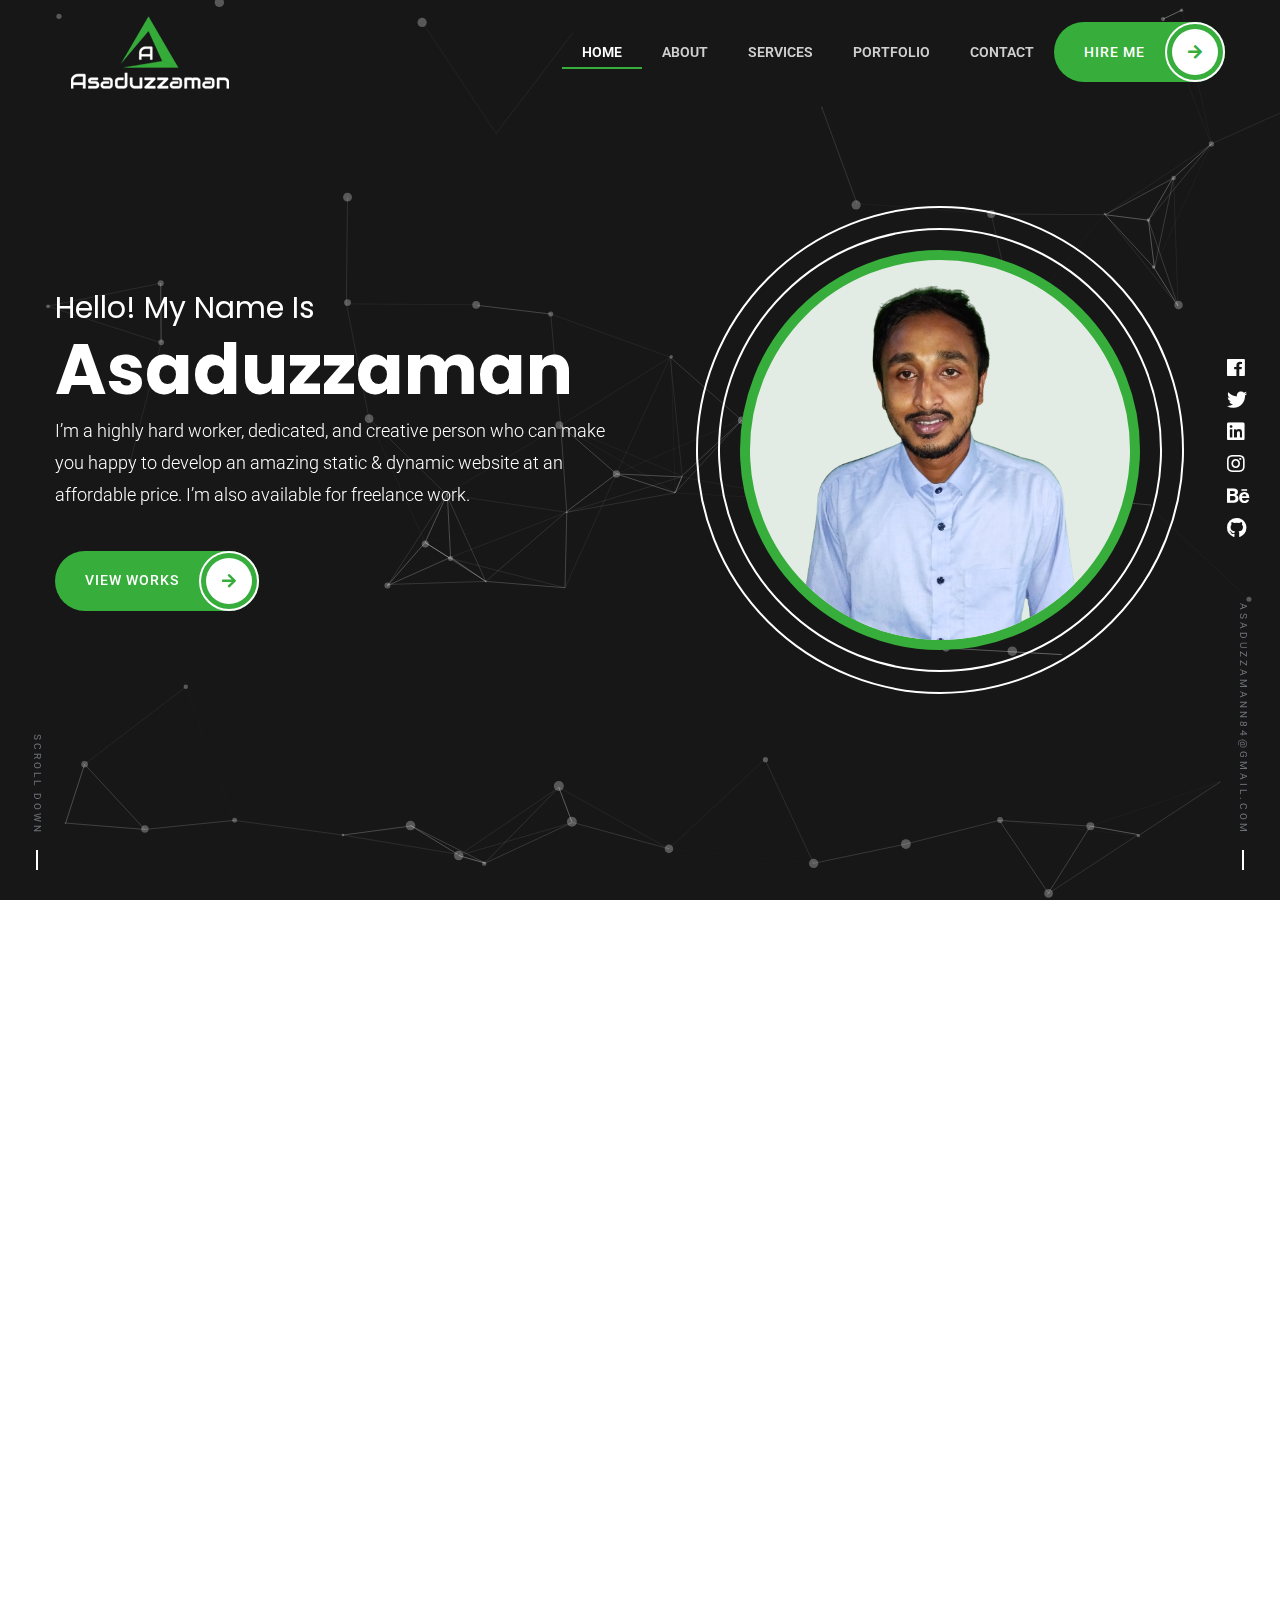
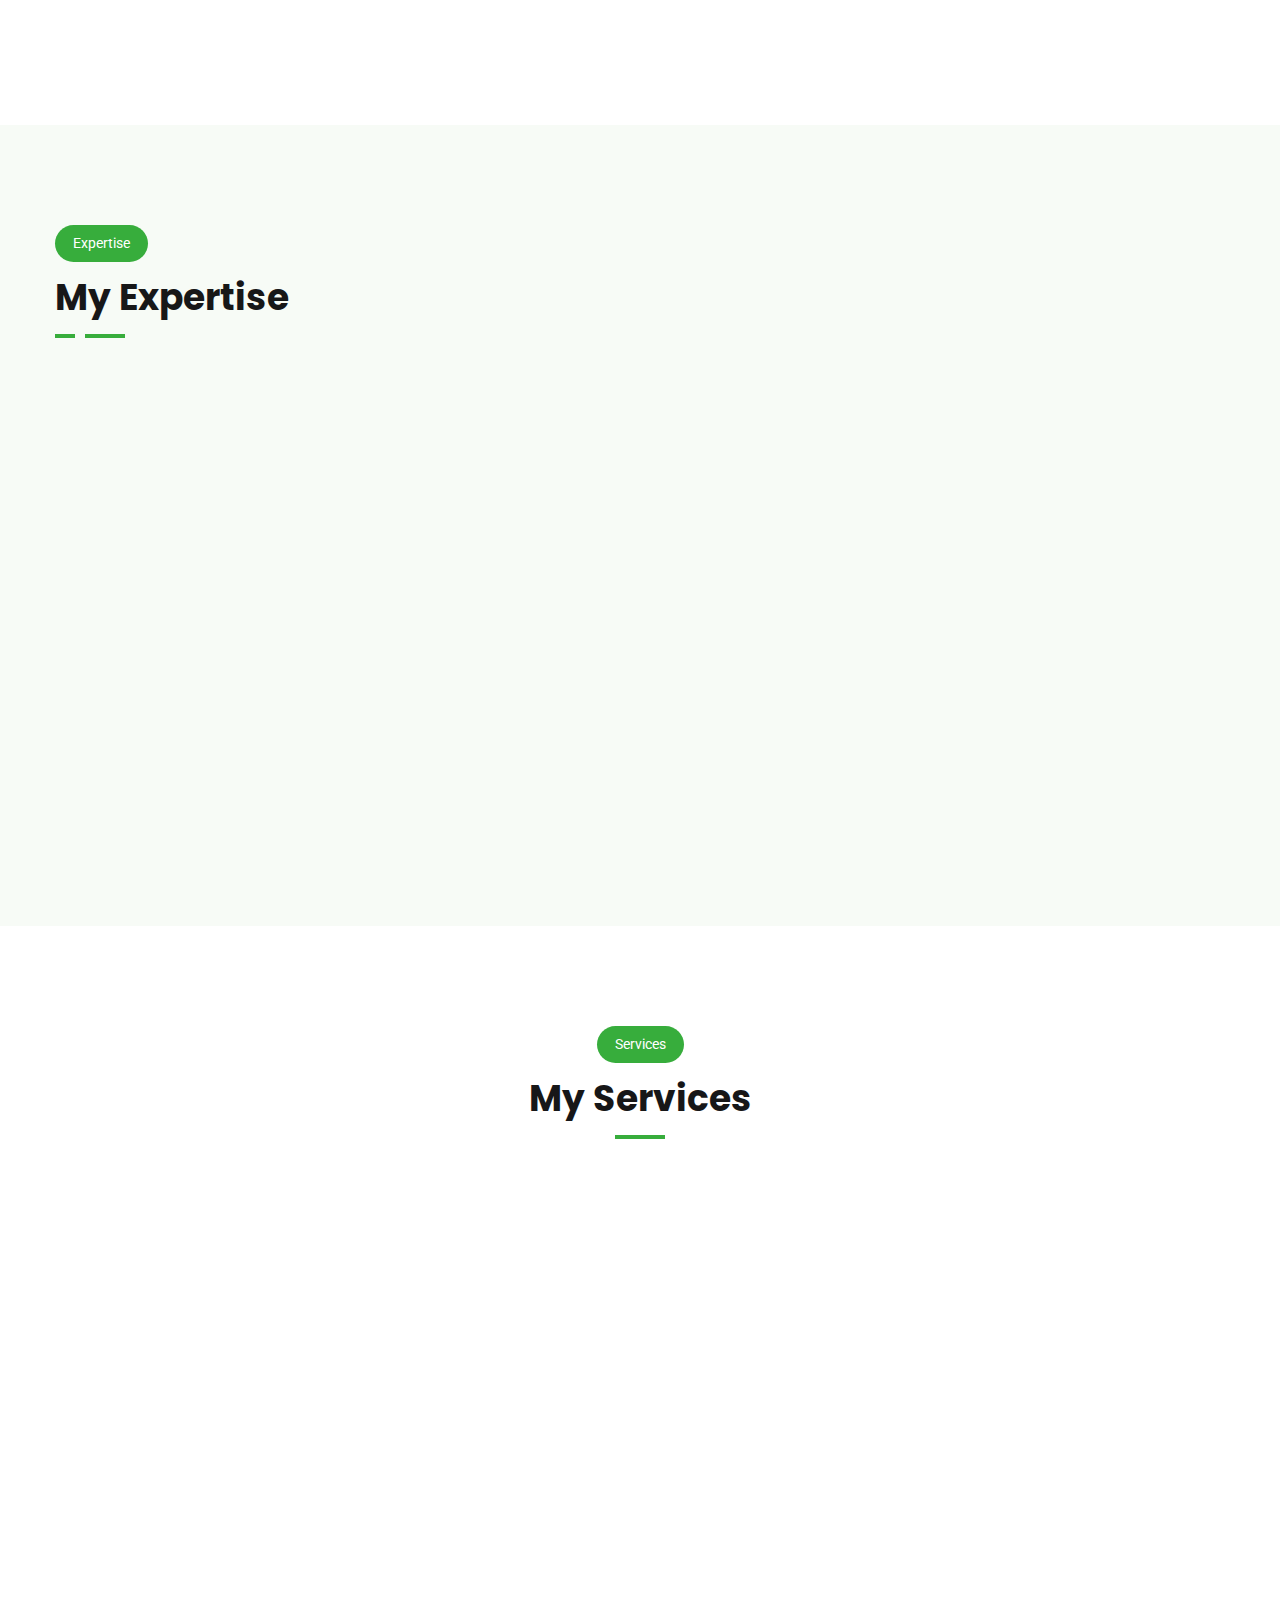
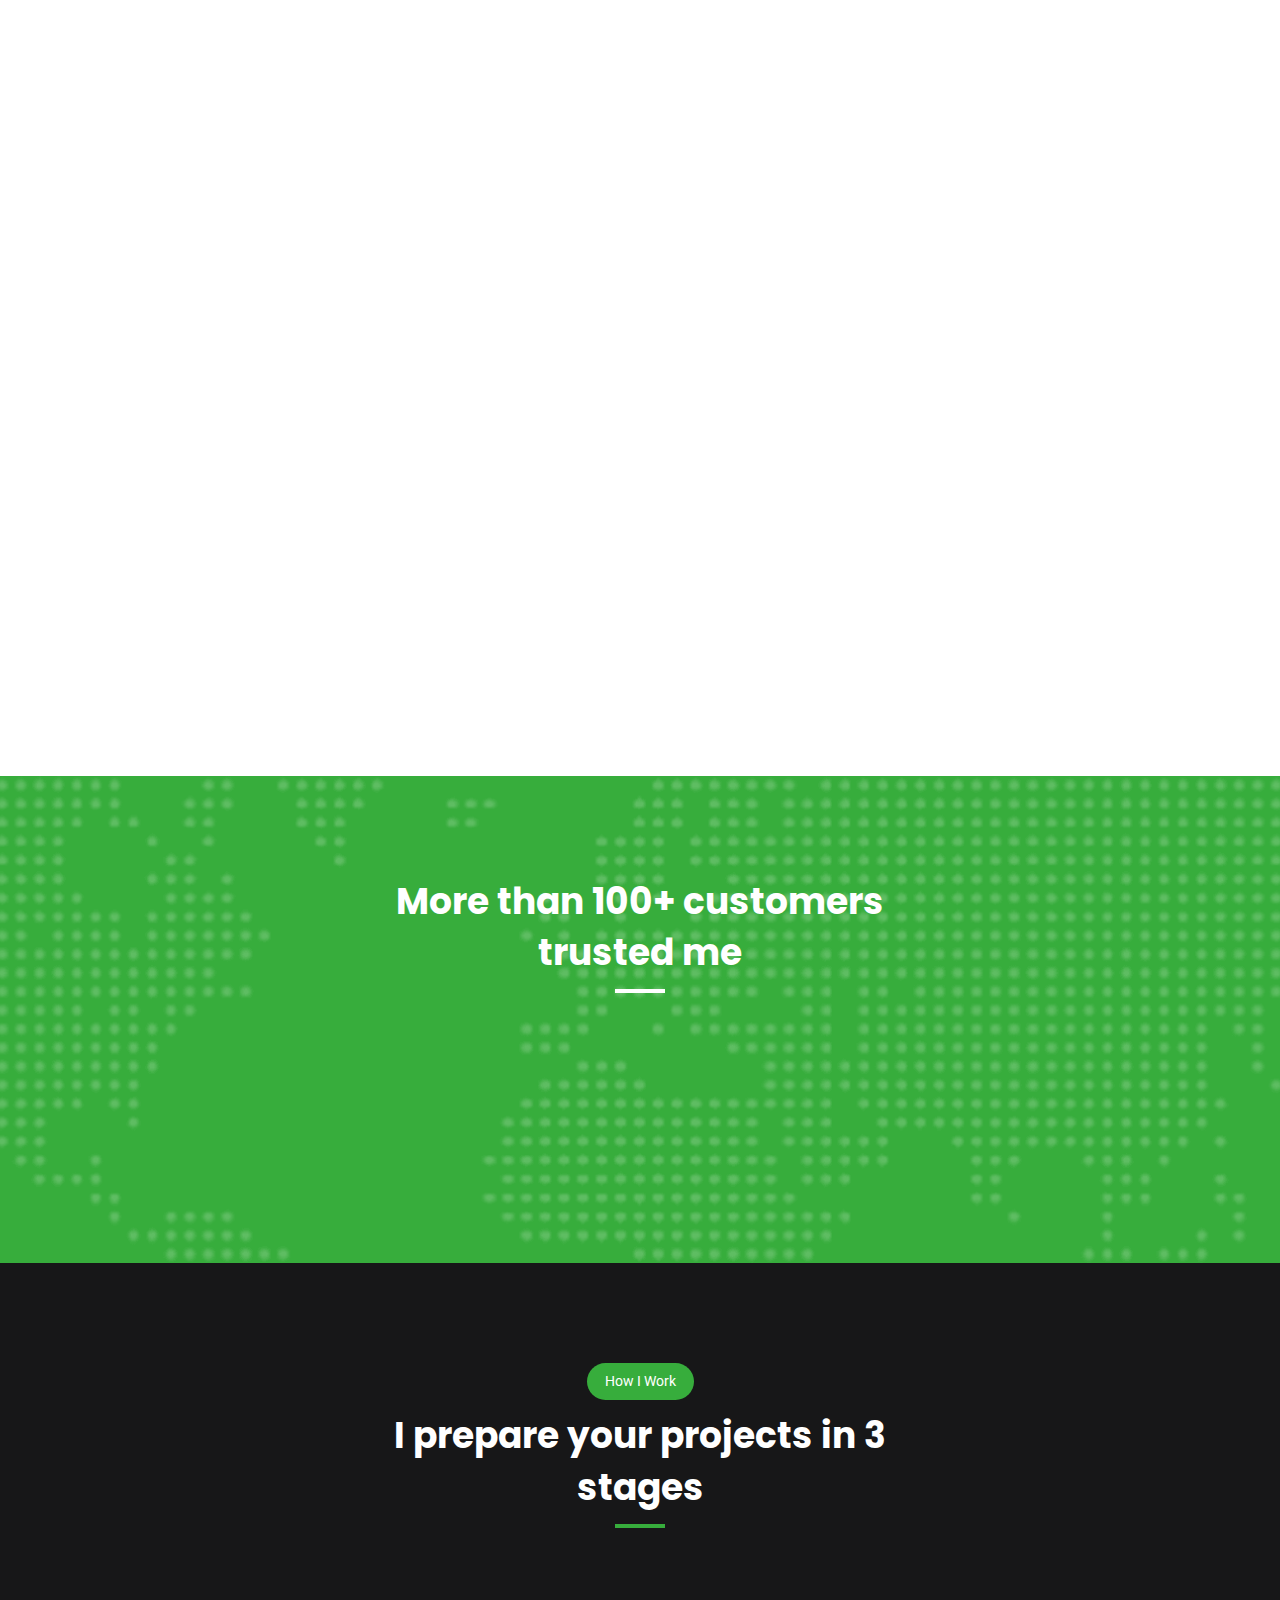
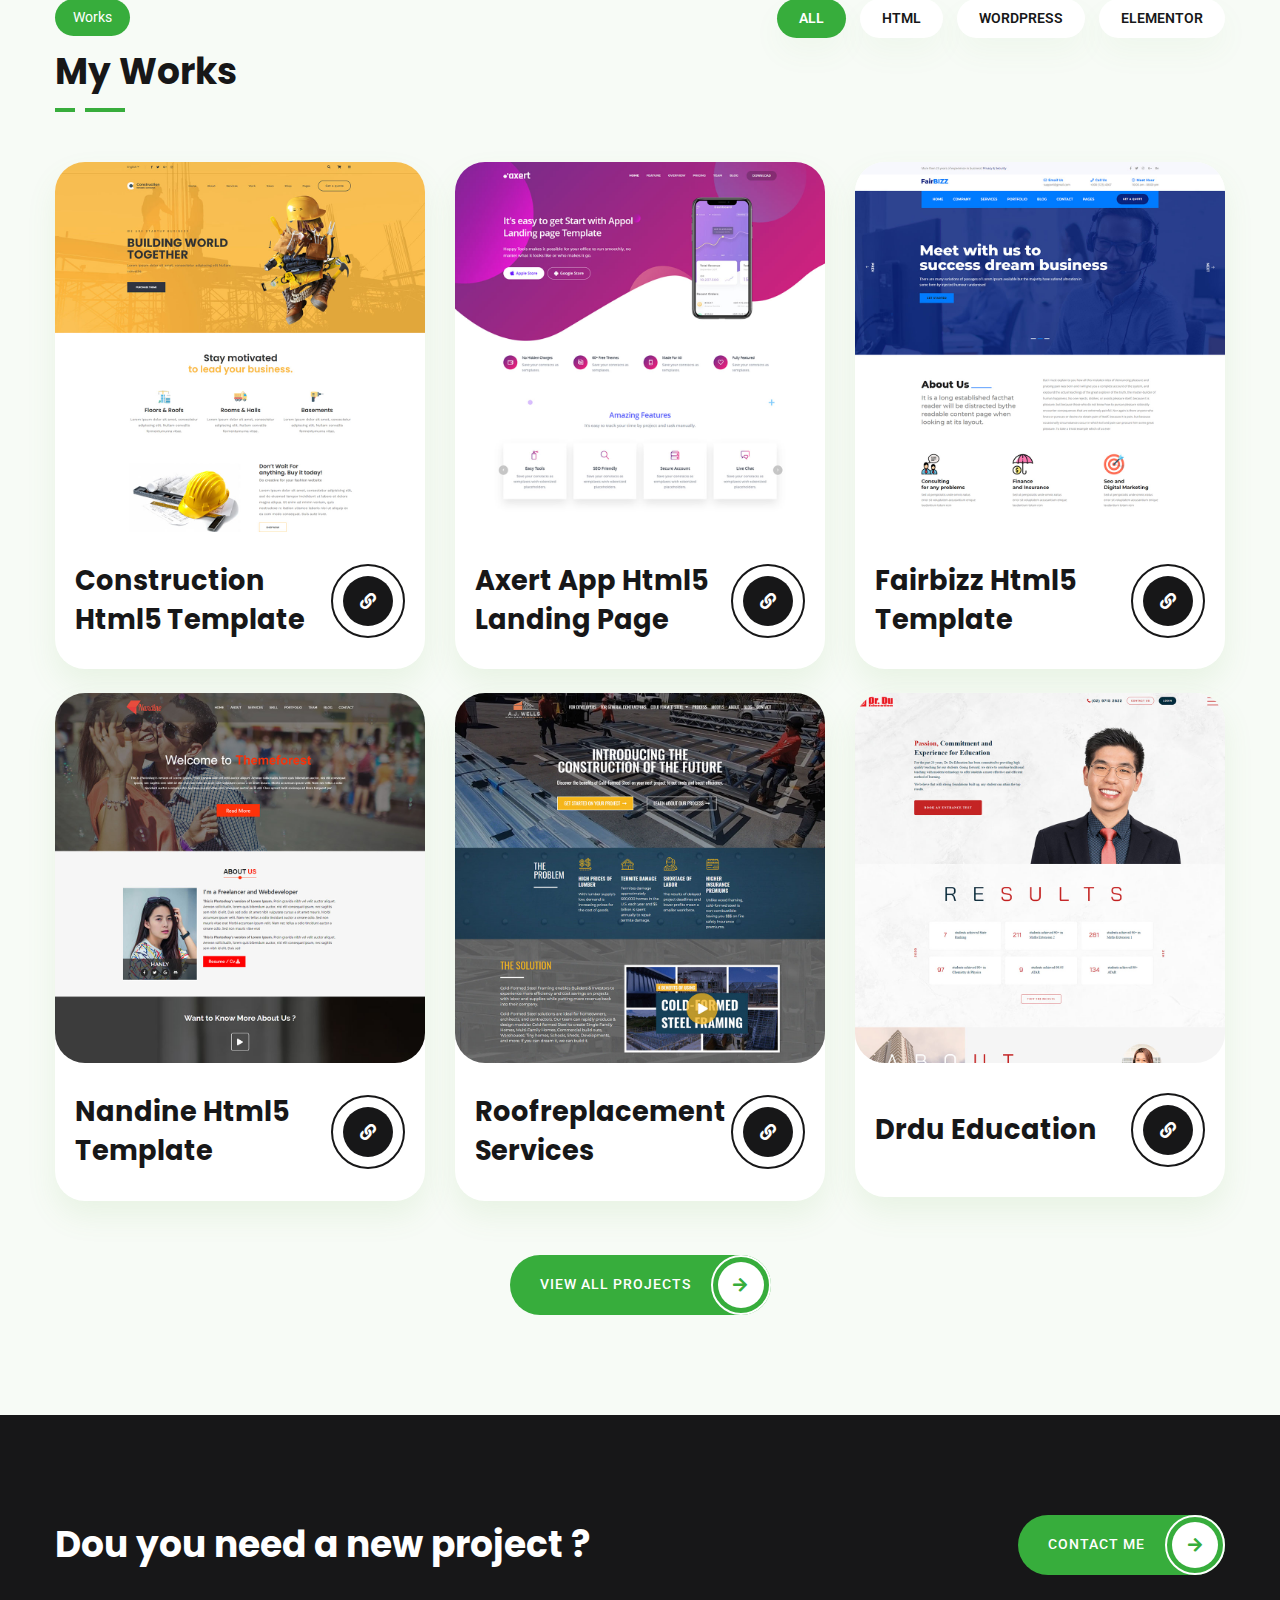
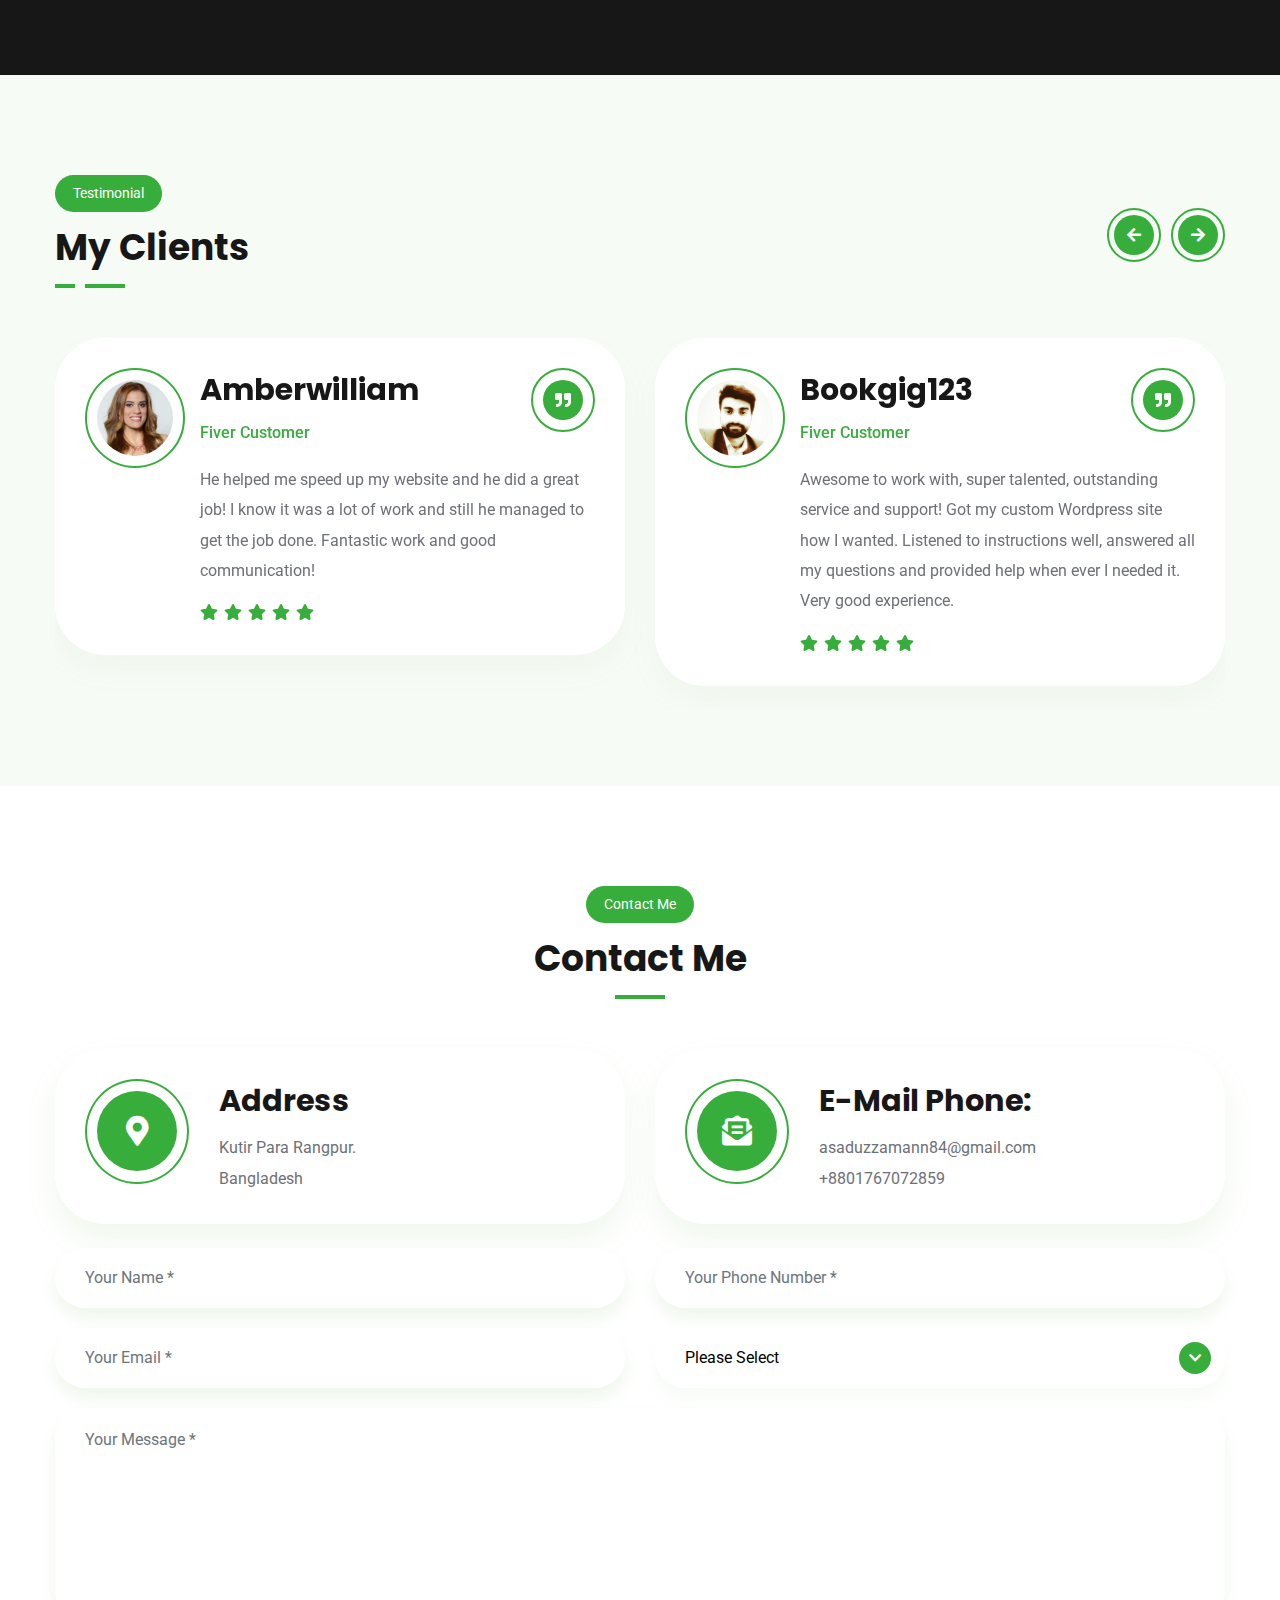
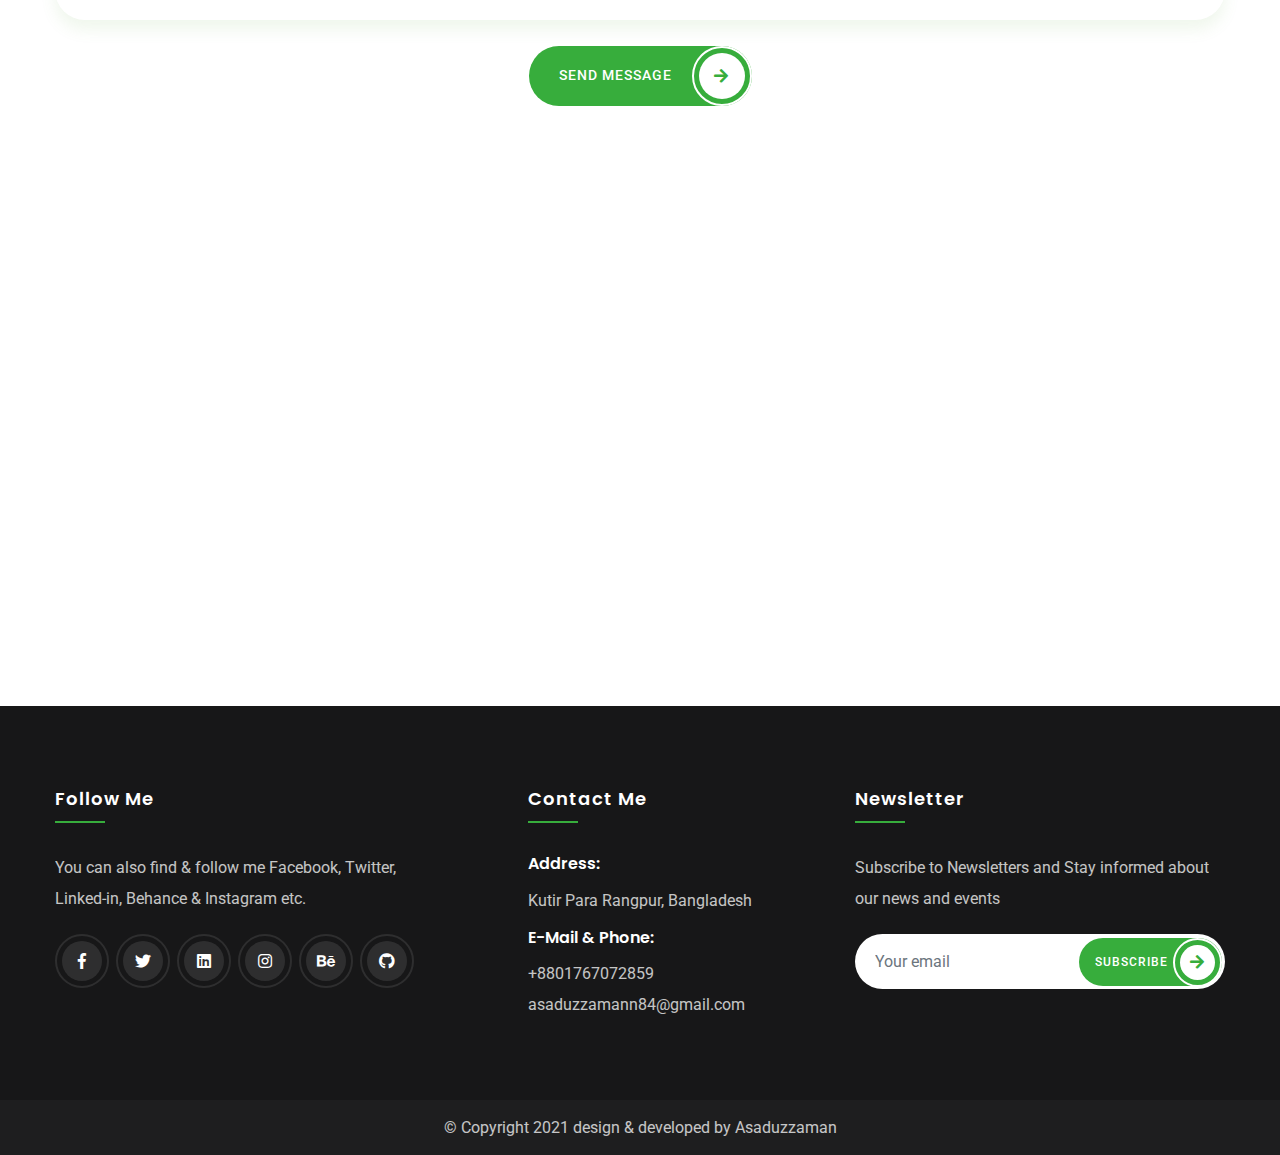
==== index.html @ e1c9b5a7 "Added my portfolio site all source code" ====
<!DOCTYPE html>
<html lang="en">
<head>
    <!-- Global site tag (gtag.js) - Google Analytics -->
    <script async src="https://www.googletagmanager.com/gtag/js?id=G-S9MMDNXZZ6"></script>
    <script>
    window.dataLayer = window.dataLayer || [];
    function gtag(){dataLayer.push(arguments);}
    gtag('js', new Date());

    gtag('config', 'G-S9MMDNXZZ6');
    </script>
    <meta charset="UTF-8">
    <meta name="author" content="Asaduzzaman">
    <meta name="robots" content="index,follow">
    <meta name="publisher" content="Asaduzzaman">
    <meta http-equiv="X-UA-Compatible" content="IE=edge">
    <meta name="description" content="Asaduzzaman - Portfolio Template">
    <meta name="viewport" content="width=device-width, initial-scale=1.0">
    <title>Asaduzzaman</title>
    <!--// Boostrap v5 //-->
    <link rel="stylesheet" href="vendor/css/bootstrap.min.css">
    <!--// Magnific Popup //-->
    <link rel="stylesheet" href="vendor/css/magnific.popup.min.css">
    <!--// Animate Css //-->
    <link rel="stylesheet" href="vendor/css/animate.min.css">
    <!--// Owl Carousel //-->
    <link rel="stylesheet" href="vendor/css/owl.carousel.min.css">
    <!--// Owl Carousel Default //-->
    <link rel="stylesheet" href="vendor/css/owl.carousel.default.min.css">
    <!--// Font Awesome //-->
    <link rel="stylesheet" href="fonts/font_awesome/css/all.css">
    <!--// Flat Icons //-->
    <link rel="stylesheet" href="fonts/flat_icons/flaticon.css">
    <!--// Fav Icon //-->
    <link rel="shortcut icon" type="image/jpg" href="img/bg/asaduzzaman_logo.png"/>
    <!--// Theme Main Css //-->
    <link rel="stylesheet" href="css/style.css">
    <!--// Theme Color Css //-->
    <link rel="stylesheet" href="css/skins/default-color.css" id="theme-color-toggle" />
</head>
<body data-spy="scroll" data-target="#fixedNavbar">

    <!--// Page Wrapper Start //-->
    <div class="page-wrapper" id="wrapper">

        <!--// Header Start //-->
        <header class="header fixed-top" id="header">
            <div id="nav-menu-wrap">
                <div class="container">
                    <nav class="navbar navbar-expand-lg p-0">
                        <a class="navbar-brand" title="Home" href="index-2.html">
                            <img src="img/bg/asaduzzaman-white-logo.png" alt="Asaduzzaman Logo White" class="img-fluid logo-transparent">
                            <img src="img/bg/asaduzzaman_logo.png" alt="Logo Black" class="img-fluid logo-normal">
                        </a>
                        <button class="navbar-toggler" type="button" data-toggle="collapse" data-target="#fixedNavbar" 
                            aria-controls="fixedNavbar" aria-expanded="false" aria-label="Toggle navigation">
                            <span class="togler-icon-inner">
                                <span class="line-1"></span>
                                <span class="line-2"></span>
                                <span class="line-3"></span>
                            </span>
                        </button>
                        <div class="collapse navbar-collapse main-menu justify-content-end" id="fixedNavbar">
                            <ul class="navbar-nav">
                                <li class="nav-item">
                                    <a class="nav-link menu-link" href="#" data-scroll-nav="1">Home</a>
                                </li>
                                <li class="nav-item">
                                    <a class="nav-link menu-link" href="#" data-scroll-nav="2">About</a>
                                </li>
                                <li class="nav-item">
                                    <a class="nav-link menu-link" href="#" data-scroll-nav="3">Services</a>
                                </li>
                                <li class="nav-item">
                                    <a class="nav-link menu-link" href="#" data-scroll-nav="4">Portfolio</a>
                                </li>
                                <!--
                                <li class="nav-item dropdown">
                                    <a class="nav-link dropdown-toggle" href="#" id="blogDropdownMenu" role="button" data-toggle="dropdown" aria-haspopup="true" aria-expanded="false">
                                    Blog
                                    </a>
                                    <div class="dropdown-menu" aria-labelledby="blogDropdownMenu">
                                        <a class="dropdown-item" href="blog-grid.html">Blog Grid</a>
                                        <a class="dropdown-item" href="blog-sidebar.html">Blog Sidebar</a>
                                        <a class="dropdown-item" href="blog-single.html">Blog Single</a>
                                    </div>
                                </li>
                                -->
                                <li class="nav-item">
                                    <a class="nav-link menu-link" href="#" data-scroll-nav="7">Contact</a>
                                </li>
                                <li class="nav-item navbar-btn-resp d-flex align-items-center">
                                    <a href="#" data-scroll-nav="7"  class="primary-btn">
                                        <span class="text">Hire Me</span>
                                        <span class="icon"><i class="fa fa-arrow-right"></i></span>
                                    </a>
                                </li>
                            </ul>
                        </div>
                    </nav>
                </div>
            </div>
        </header>
        <!--// Header End  //-->

        <!--// Main Area Start //-->
        <main class="main-area">

            <!--// Hero Section Start //-->
            <section class="hero-banner" id="hero-particles-effect" data-scroll-index="1">
                <div id="heroparticles"></div>
                <div class="container">
                    <div class="row align-items-center">
                        <div class="col-lg-7 col-xl-6 col-md-6 wow fadeInUp">
                            <div class="hero-inner">
                                <h4>Hello! My Name Is</h4>
                                <h1>
                                 Asaduzzaman
                                </h1>
                                <h2>
                                    I’m a highly hard worker, dedicated, and creative person who can make you happy to develop an amazing static & dynamic website at an affordable price. I’m also available for freelance work.
                                </h2>
                                <a href="#" data-scroll-nav="4"  class="white-btn">
                                    <span class="text">View Works</span>
                                    <span class="icon"><i class="fa fa-arrow-right"></i></span>
                                </a>
                            </div>
                        </div>
                        <div class="col-lg-5 col-xl-6 col-md-6 hero-img-resp wow fadeInUp" data-wow-duration="0.7s" data-wow-delay="0.5s">
                            <div class="hero-img">
                                <div class="border-line-outer">
                                    <div class="border-line-inner">
                                        <img src="img/bg/asaduzzaman.png" title="Asaduzzaman" alt="Asaduzzaman Image" class="img-fluid">
                                    </div>
                                </div>
                            </div>
                        </div>
                    </div>
                </div>
                <ul class="hero-social-list">
                    <li><a href="https://www.facebook.com/devasad10" target="_blank"><i class="fab fa-facebook"></i></a></li>
                    <li><a href="https://twitter.com/devasad01" target="_blank"><i class="fab fa-twitter"></i></a></li>
                    <li><a href="https://www.linkedin.com/in/devasad/" target="_blank"><i class="fab fa-linkedin"></i></a></li>
                    <li><a href="https://www.instagram.com/devasad01" target="_blank"><i class="fab fa-instagram"></i></a></li>
                    <li><a href="https://www.behance.net/devasad" target="_blank"><i class="fab fa-behance"></i></a></li>
                    <li><a href="https://github.com/devasad01" target="_blank"><i class="fab fa-github"></i></a></li>
                </ul>
                <a href="mailto:asaduzzamann84@gmail.com" mailto="asaduzzamann84@gmail.com" class="hero-email-link"><span class="__cf_email__" >asaduzzamann84@gmail.com</span></a>
                <a href="#" data-scroll-nav="2" class="scroll-down-btn">Scroll Down</a>
            </section>
            <!--// Hero Section End //-->
            
            <!--// About Section Start //-->
            <section class="section" id="about" data-scroll-index="2">
                <div class="container">
                    <div class="row">
                        <div class="col-lg-6">
                            <div class="about-img wow fadeInUp" data-wow-duration="0.5s" data-wow-delay="0.2s"> 
                                <img src="img/bg/asaduzzaman.png" alt="About image" title="About image" class="img-fluid">
                                <a class="about-video-btn" href="https://www.youtube.com/watch?v=YqQx75OPRa0"><i class="fa fa-play"></i></a>
                                <div class="video-border-line"></div>
                            </div>
                        </div>
                        <div class="col-lg-6">
                            <div class="about-inner wow fadeInUp" data-wow-duration="0.5s" data-wow-delay="0.1s">
                                <h6>About Me</h6>
                                <h2>Hi there, I’m Asaduzzaman</h2>
                                <p>
                                    I am a Full-stack Front-end developer, WordPress developer, Elementor expert, WooCommerce developer with four years of working experience. I always love working on new challenging projects and my main goal is to satisfy my clients.Quality works are my first priority, not quantity. I always deliver work on time. I assure you that I will definitely satisfy your needs.
                                </p>
                                <div class="row">
                                    <div class="col-md-6 col-sm-6">
                                        <ul class="mb-resp-15">
                                            <li>
                                                <div class="text">
                                                    <h5>Name :</h5>
                                                    <p>Asaduzzaman</p>
                                                </div>
                                            </li>
                                            <li>
                                                <div class="text">
                                                    <h5>Country :</h5>
                                                    <p>Bangladesh</p>
                                                </div>
                                            </li>
                                            <li>
                                                <div class="text">
                                                    <h5>Freelance :</h5>
                                                    <p>Available</p>
                                                </div>
                                            </li>
                                        </ul>
                                    </div>
                                    <div class="col-md-6 col-sm-6">
                                        <ul>
                                            <li>
                                                <div class="text">
                                                    <h5>Univercity :</h5>
                                                    <p>Carmichael College Rangpur</p>
                                                </div>
                                            </li>
                                            <li>
                                                <div class="text">
                                                    <h5>Languages :</h5>
                                                    <p>English</p>
                                                </div>
                                            </li>
                                            <li>
                                                <div class="text">
                                                    <h5>Address :</h5>
                                                    <p>Kutir Para Rangpur, Bangladesh</p>
                                                </div>
                                            </li>
                                        </ul>
                                    </div>
                                </div>
                                <a href="javascript:void(0)" class="primary-btn">
                                    <span class="text">Download Cv</span>
                                    <span class="icon"><i class="fa fa-download"></i></span>
                                </a>
                            </div>
                        </div>
                    </div>
                </div>
            </section>
            <!--// About Section End //-->

            <!--// Resume Section Start //-->
            <section class="section pb-minus-76 bg-primary-light" id="myresume">
                <div class="container">
                    <div class="row">
                        <div class="col-lg-6">
                            <div class="section-heading-left resume-section-title">
                                <span>Expertise</span>
                                <h2>My Expertise</h2>
                            </div>
                        </div>
                    </div>
                    <div class="row">
                        <div class="col-lg-4 col-md-6 col-sm-6 wow fadeInDown" data-wow-duration="0.5s" data-wow-delay="0.1s">
                            <div class="resume-item">
                                <div class="body">
                                    <div class="icon-outer-line">
                                        <div class="icon-inner-line">
                                            <span class="fab fa-html5"></span>
                                        </div>
                                    </div>
                                    <div class="text">
                                        <h5>Html5</h5>
                                    </div>
                                </div>
                            </div>
                        </div>
                        <div class="col-lg-4 col-md-6 col-sm-6 wow fadeInDown" data-wow-duration="0.5s" data-wow-delay="0.3s">
                            <div class="resume-item">
                                <div class="body">
                                    <div class="icon-outer-line">
                                        <div class="icon-inner-line">
                                            <span class="fab fa-css3"></span>
                                        </div>
                                    </div>
                                    <div class="text">
                                        <h5>Css3</h5>
                                    </div>
                                </div>
                            </div>
                        </div>
                        <div class="col-lg-4 col-md-6 col-sm-6 wow fadeInDown" data-wow-duration="0.5s" data-wow-delay="0.3s">
                            <div class="resume-item">
                                <div class="body">
                                    <div class="icon-outer-line">
                                        <div class="icon-inner-line">
                                            <span class="fab fa-bootstrap"></span>
                                        </div>
                                    </div>
                                    <div class="text">
                                        <h5>Bootstrap</h5>
                                    </div>
                                </div>
                            </div>
                        </div>
                        <div class="col-lg-4 col-md-6 col-sm-6 wow fadeInDown" data-wow-duration="0.5s" data-wow-delay="0.3s">
                            <div class="resume-item">
                                <div class="body">
                                    <div class="icon-outer-line">
                                        <div class="icon-inner-line">
                                            <span class="fab fa-js-square"></span>
                                        </div>
                                    </div>
                                    <div class="text">
                                        <h5>JavaScript</h5>
                                    </div>
                                </div>
                            </div>
                        </div>
                        <div class="col-lg-4 col-md-6 col-sm-6 wow fadeInDown" data-wow-duration="0.5s" data-wow-delay="0.3s">
                            <div class="resume-item">
                                <div class="body">
                                    <div class="icon-outer-line">
                                        <div class="icon-inner-line">
                                            <span class="fab fa-php"></span>
                                        </div>
                                    </div>
                                    <div class="text">
                                        <h5>PHP</h5>
                                    </div>
                                </div>
                            </div>
                        </div>
                        <div class="col-lg-4 col-md-6 col-sm-6 wow fadeInDown" data-wow-duration="0.5s" data-wow-delay="0.2s">
                            <div class="resume-item">
                                <div class="body">
                                    <div class="icon-outer-line">
                                        <div class="icon-inner-line">
                                            <span class="fab fa-wordpress"></span>
                                        </div>
                                    </div>
                                    <div class="text">
                                        <h5>WordPress</h5>
                                    </div>
                                </div>
                            </div>
                        </div>
                        <div class="col-lg-4 col-md-6 col-sm-6 wow fadeInDown" data-wow-duration="0.5s" data-wow-delay="0.2s">
                            <div class="resume-item wocommerce">
                                <div class="body">
                                    <div class="icon-outer-line">
                                        <div class="icon-inner-line">
                                            <div class="icon_bg">
                                               <img src="img/bg/wocommerce.png" alt="Wocommerce"/>
                                            </div>
                                        </div>
                                    </div>
                                    <div class="text">
                                        <h5>WooCommerce</h5>
                                    </div>
                                </div>
                            </div>
                        </div>
                        <div class="col-lg-4 col-md-6 col-sm-6 wow fadeInDown" data-wow-duration="0.5s" data-wow-delay="0.2s">
                            <div class="resume-item">
                                <div class="body">
                                    <div class="icon-outer-line">
                                        <div class="icon-inner-line">
                                            <span class="fab fa-elementor"></span>
                                        </div>
                                    </div>
                                    <div class="text">
                                        <h5>Elementor</h5>
                                    </div>
                                </div>
                            </div>
                        </div>
                        <div class="col-lg-4 col-md-6 col-sm-6 wow fadeInDown" data-wow-duration="0.5s" data-wow-delay="0.2s">
                            <div class="resume-item">
                                <div class="body">
                                    <div class="icon-outer-line">
                                        <div class="icon-inner-line">
                                            <div class="icon_bg shopify">
                                               <img src="img/bg/shopify.png" alt="Shopify"/>
                                            </div>
                                        </div>
                                    </div>
                                    <div class="text">
                                        <h5>Shopify</h5>
                                    </div>
                                </div>
                            </div>
                        </div>
                    </div>
                </div>
            </section>
            <!--// Resume Section End //-->

            <!--// Services Section Start //-->
            <section class="section pb-minus-70" data-scroll-index="3">
                <div class="container">
                    <div class="row justify-content-center">
                        <div class="col-lg-6">
                            <div class="section-heading">
                                <span>Services</span>
                                <h2>My Services</h2>
                            </div>
                        </div>
                    </div>
                    <div class="row">
                        <div class="col-lg-4 col-md-6 wow fadeInLeft" data-wow-duration="0.5s" data-wow-delay="0.1s">
                            <div class="services-item">
                                <img src="img/services/services-bg-img-1.jpg" alt="Services image" class="services-bg-img">
                                <div class="body">
                                    <h4>01</h4>
                                    <h5>Pixel perfect PSD, XD, Figma to HTML</h5>
                                    <p>
                                        Are you looking for expert front-end developer to convert your PSD, XD, FIGMA to HTML? Please feel free to conatct me.
                                    </p>
                                    <a href="https://www.upwork.com/services/product/responsive-pixel-perfect-psd-to-html-using-bootstrap-4-5-1370122478349438976?ref=fl_profile" target="_blank">Hire Me <i class="fa fa-arrow-right"></i></a>
                                </div>
                                <div class="icon">
                                    <span class="fab fa-html5"></span>
                                </div>
                                <div class="icon-border"></div>
                            </div>
                        </div>
                        <div class="col-lg-4 col-md-6 wow fadeInUp" data-wow-duration="0.5s" data-wow-delay="0.2s">
                            <div class="services-item">
                                <img src="img/services/services-bg-img-2.jpg" alt="Services image" class="services-bg-img">
                                <div class="body">
                                    <h4>02</h4>
                                    <h5>PSD, XD, Figma to WordPress Elementor</h5>
                                    <p>
                                        Are you looking for expert WordPress developer to convert your PSD, XD, FIGMA designs into WordPress? Please feel free to conatct me.
                                    </p>
                                    <a href="https://www.fiverr.com/asaduzzamansho/psd-to-elementor-xd-to-elementor-sketch-to-elementor-elementor-expert-wordpress" target="_blank">Hire Me <i class="fa fa-arrow-right"></i></a>
                                </div>
                                <div class="icon">
                                    <span class="fab fa-elementor"></span>
                                </div>
                                <div class="icon-border"></div>
                            </div>
                        </div>
                        
                        <div class="col-lg-4 col-md-6 wow fadeInLeft" data-wow-duration="0.5s" data-wow-delay="0.1s">
                            <div class="services-item">
                                <img src="img/services/services-bg-img-4.jpg" alt="Services image" class="services-bg-img">
                                <div class="body">
                                    <h4>03</h4>
                                    <h5>WordPress Theme Development</h5>
                                    <p>
                                        Do you need a custom WordPress theme development for your business? I develop custom WordPress theme to suit the needs of the client per requirement.
                                    </p>
                                    <a href="https://www.fiverr.com/asaduzzamansho/psd-to-elementor-xd-to-elementor-sketch-to-elementor-elementor-expert-wordpress" target="_blank">Hire Me <i class="fa fa-arrow-right"></i></a>
                                </div>
                                <div class="icon">
                                    <span class="fab fa-wordpress"></span>
                                </div>
                                <div class="icon-border"></div>
                            </div>
                        </div>

                        <div class="col-lg-4 col-md-6 wow fadeInUp" data-wow-duration="0.5s" data-wow-delay="0.2s">
                            <div class="services-item">
                                <img src="img/services/services-bg-img-5.jpg" alt="Services image" class="services-bg-img">
                                <div class="body">
                                    <h4>04</h4>
                                    <h5>WordPress Theme Customization</h5>
                                    <p>
                                        Do you need an expert WordPress developer to customize your WordPress website? I customize WordPress websites as per client requirements.
                                    </p>
                                    <a href="https://www.fiverr.com/asaduzzamansho/psd-to-elementor-xd-to-elementor-sketch-to-elementor-elementor-expert-wordpress" target="_blank">Hire Me <i class="fa fa-arrow-right"></i></a>
                                </div>
                                <div class="icon">
                                    <span class="fab fa-wordpress"></span>
                                </div>
                                <div class="icon-border"></div>
                            </div>
                        </div>

                        <div class="col-lg-4 col-md-6 wow fadeInRight" data-wow-duration="0.5s" data-wow-delay="0.1s">
                            <div class="services-item">
                                <img src="img/services/services-bg-img-3.jpg" alt="Services image" class="services-bg-img">
                                <div class="body">
                                    <h4>05</h4>
                                    <h5>Design Shopify landing page with shogun builder</h5>
                                    <p>
                                        Are you searching for a Shopify expert for your E-commerce website, Shopify store, Shopify landing page with Shogun, Gempages, Pagefly? I already created lots of Shopify landing pages with Shogun, Gempages, Pagefly. 
                                    </p>
                                    <a href="https://www.fiverr.com/asaduzzamansho/shogun-page-fly-gem-pages-shopify-website-shopify-landing-page" target="_blank">Hire Me <i class="fa fa-arrow-right"></i></a>
                                </div>
                                <div class="icon icon_bg">
                                    <span><img src="img/bg/shopify.png" alt="Shopify"></span>
                                 </div>
                                <div class="icon-border"></div>
                            </div>
                        </div>
                    
                        <div class="col-lg-4 col-md-6 wow fadeInRight" data-wow-duration="0.5s" data-wow-delay="0.1s">
                            <div class="services-item">
                                <img src="img/services/services-bg-img-6.jpg" alt="Services image" class="services-bg-img">
                                <div class="body">
                                    <h4>06</h4>
                                    <h5>HTML, CSS, wordpress issues and bugs fixing</h5> 
                                    <p>
                                        Do you have a serious technical problem with your WordPress website? Are you looking for an experienced WordPress developer to solve this deadly technical problem on your site?
                                    </p>
                                    <a href="https://www.fiverr.com/asaduzzamansho/help-you-bugs-fix-or-customize-your-wordpress-website" target="_blank">Hire Me <i class="fa fa-arrow-right"></i></a>
                                </div>
                                <div class="icon">
                                    <span class="fab fa-css3"></span>
                                </div>
                                <div class="icon-border"></div>
                            </div>
                        </div>
                    </div>
                </div>
            </section>
            <!--// Services Section End //-->

            <!--// Counter Section Start //-->
            <section class="section pb-minus-70" id="counters">
                <div class="container">
                    <div class="row justify-content-center">
                        <div class="col-lg-6">
                            <div class="section-heading light">
                                <h2>More than 100+ customers trusted me</h2>
                            </div>
                        </div>
                    </div>
                    <div class="row">
                        <div class="col-md-4 wow fadeInUp" data-wow-duration="0.7s" data-wow-delay="0.1s">
                            <div class="counter-item">
                                <h3 class="counter">100</h3>
                                <p>Happy Customer</p>
                            </div>
                        </div>
                        <div class="col-md-4 wow fadeInUp" data-wow-duration="0.7s" data-wow-delay="0.3s">
                            <div class="counter-item">
                                <h3 class="counter">250</h3>
                                <p>Project Complete</p>
                            </div>
                        </div>
                        <div class="col-md-4 wow fadeInUp" data-wow-duration="0.7s" data-wow-delay="0.1s">
                            <div class="counter-item">
                                <h3 class="counter">600</h3>
                                <p>Cups Of Coffee</p>
                            </div>
                        </div>
                    </div>
                </div>
            </section>  
            <!--// Counter Section End //-->

            <!--// How I Work Section Start //-->
            <section class="section bg-dark-blue pb-30">
                <div class="container">
                    <div class="row justify-content-center">
                        <div class="col-lg-6">
                            <div class="section-heading">
                                <span>How I Work</span>
                                <h2>I prepare your projects in 3 stages</h2>
                            </div>
                        </div>
                    </div>
                    <div class="row">
                        <div class="col-md-4 wow fadeInUp" data-wow-duration="0.7s" data-wow-delay="0.2s">
                            <div class="how-i-work-item">
                                <img src="img/bg/arrow-img.png" alt="Arrrow image" class="arrow-dashed-img">
                                <div class="number">
                                    <span>01</span>
                                </div>
                                <div class="number-border"></div>
                                <div class="img">
                                    <img src="img/bg/how-i-work-img-1.png" class="img-fluid" alt="How i work">
                                </div>
                                <div class="text">
                                    <h5>Design Analyse</h5>
                                </div>
                            </div>
                        </div>
                        <div class="col-md-4 wow fadeInUp" data-wow-duration="0.7s" data-wow-delay="0.4s">
                            <div class="how-i-work-item">
                                <img src="img/bg/arrow-img.png" alt="Arrrow image" class="arrow-dashed-img">
                                <div class="number">
                                    <span>02</span>
                                </div>
                                <div class="number-border"></div>
                                <div class="img">
                                    <img src="img/bg/how-i-work-img-2.png" class="img-fluid" alt="How i work">
                                </div>
                                <div class="text">
                                    <h5>Development</h5>
                                </div>
                            </div>
                        </div>
                        <div class="col-md-4 wow fadeInUp" data-wow-duration="0.7s" data-wow-delay="0.6s">
                            <div class="how-i-work-item">
                                <div class="number">
                                    <span>03</span>
                                </div>
                                <div class="number-border"></div>
                                <div class="img">
                                    <img src="img/bg/how-i-work-img-3.png" class="img-fluid" alt="How i work">
                                </div>
                                <div class="text">
                                    <h5>Responsive</h5>
                                </div>
                            </div>
                        </div>
                    </div>
                </div>
            </section>
            <!--// How I Work Section End //-->

            <!--// Skills Section Start //-->
            <section class="section">
                <div class="container">
                    <div class="row">
                        <div class="col-lg-6 wow fadeInDown" data-wow-duration="0.7s" data-wow-delay="0.3s">
                            <div class="skills-img">
                                <img src="img/bg/asaduzzaman.png" alt="About image" title="About image" class="img-fluid">
                                <span class="icon-check"><i class="fa fa-check"></i></span>
                                <div class="icon-border-line"></div>
                            </div>
                        </div>
                        <div class="col-lg-6 wow fadeInUp" data-wow-duration="0.7s" data-wow-delay="0.3s">
                            <div class="skills-inner">
                                <h6>Skills</h6>
                                <h2>I specialize in Front-end, WordPress, WooCommerce, Visual Composer and Elementor</h2>
                                <p>
                                    I have been working with Front-end development, WordPress Theme Development, WooCommerce, Elementor, Visual Composer. Quality works are my first priority, not quantity. I always deliver work on time. I assure you that I will definitely satisfy your needs.
                                </p>
                                <div class="row">
                                    <div class="col-md-6 col-sm-6">
                                        <ul class="mb-resp-15">
                                           <li>Full Responsive Design</li>
                                           <li>Modern Browser Compatible</li>
                                           <li>Pixel Perfect</li>
                                        </ul>
                                    </div>
                                    <div class="col-md-6  col-sm-6">
                                        <ul>
                                           <li>Clean & Quality Work</li>
                                           <li>7/24 Customer Support</li>
                                           <li>100% Satisfaction Guaranteed</li>
                                        </ul>
                                    </div>
                                </div>
                                <div class="row">
                                    <div class="col-md-6 col-sm-6 skills-item-resp">
                                        <div class="skills-item">
                                            <div class="skills-item-text">
                                                <h5>Design</h5>
                                            </div>
                                            <div class="body">
                                                <h2 class="counter">100</h2>
                                                <div class="skills-progress-bar">
                                                    <div class="skills-progress-value slideInLeft wow" data-percent="85"></div>
                                                </div>
                                            </div>
                                        </div>
                                    </div>
                                    <div class="col-sm-6 col-md-6 skills-item-resp">
                                        <div class="skills-item">
                                            <div class="skills-item-text">
                                                <h5>Coding</h5>
                                            </div>
                                            <div class="body">
                                                <h2 class="counter">100</h2>
                                                <div class="skills-progress-bar">
                                                    <div class="skills-progress-value slideInLeft wow" data-percent="95"></div>
                                                </div>
                                            </div>
                                        </div>
                                    </div>
                                </div>
                            </div>
                        </div>
                    </div>
                </div>
            </section>
            <!--// Skills Section End //-->

            <!--// My Works Start //-->
            <section class="section bg-primary-light" id="porfolio" data-scroll-index="4">
                <div class="container">
                    <div class="row">
                        <div class="col-lg-6 col-md-5">
                            <div class="section-heading-left">
                                <span>Works</span>
                                <h2>My Works</h2>
                            </div>
                        </div>
                        <div class="col-lg-6 col-md-7">
                            <div class="portfolio-filter">
                                <a href="#" data-portfolio-filter="*" class="current">All</a>
                                <a href="#" data-portfolio-filter=".html">Html</a>
                                <a href="#" data-portfolio-filter=".wordpress">WordPress</a>
                                <a href="#" data-portfolio-filter=".elementor">Elementor</a>
                            </div>
                        </div>
                    </div>
                    <div class="row portfolio-grid" id="portfolio-masonry-wrap">
                        <div class="col-md-6 col-lg-4 portfolio-item html">
                            <div class="portfolio-item-inner">
                                <div class="portfolio-item-img">
                                    <img src="img/portfolio/constrcution.jpg" alt="Portfolio image" class="img-fluid">
                                    <a href="img/portfolio/constrcution.jpg" class="portfolio-zoom-link">
                                        <i class="fas fa-search"></i>
                                    </a>
                                </div>
                                <div class="body">
                                    <div class="portfolio-details">
                                        <h5>Construction Html5 Template</h5>
                                    </div>
                                    <a href="https://asaduzzaman-shohel.github.io/construction/index-2.html" target="_blank" class="portfolio-link">
                                        <i class="fas fa-link"></i>
                                    </a>
                                </div>
                            </div>
                        </div>
                        <div class="col-md-6 col-lg-4 portfolio-item html">
                            <div class="portfolio-item-inner">
                                <div class="portfolio-item-img">
                                    <img src="img/portfolio/axert.jpg" alt="Portfolio image" class="img-fluid">
                                    <a href="img/portfolio/axert.jpg" class="portfolio-zoom-link">
                                        <i class="fas fa-search"></i>
                                    </a>
                                </div>
                                <div class="body">
                                    <div class="portfolio-details">
                                        <h5>Axert App Html5 Landing Page</h5>
                                    </div>
                                    <a target="_blank" href="https://asaduzzaman-shohel.github.io/Axert-App-Landing-Page/" class="portfolio-link">
                                        <i class="fas fa-link"></i>
                                    </a>
                                </div>
                            </div>
                        </div>
                        <div class="col-md-6 col-lg-4 portfolio-item html">
                            <div class="portfolio-item-inner">
                                <div class="portfolio-item-img">
                                    <img src="img/portfolio/fairbizz.jpg" alt="Portfolio image" class="img-fluid">
                                    <a href="img/portfolio/fairbizz.jpg" class="portfolio-zoom-link">
                                        <i class="fas fa-search"></i>
                                    </a>
                                </div>
                                <div class="body">
                                    <div class="portfolio-details">
                                        <h5>Fairbizz Html5 Template</h5>
                                    </div> 
                                    <a target="_blank" href="https://asaduzzaman-shohel.github.io/fairbizz/" class="portfolio-link">
                                        <i class="fas fa-link"></i>
                                    </a>
                                </div>
                            </div>
                        </div>
                        <div class="col-md-6 col-lg-4 portfolio-item html">
                            <div class="portfolio-item-inner">
                                <div class="portfolio-item-img">
                                    <img src="img/portfolio/nandine.jpg" alt="Portfolio image" class="img-fluid">
                                    <a target="_blank" href="img/portfolio/nandine.jpg" class="portfolio-zoom-link">
                                        <i class="fas fa-link"></i>
                                    </a>
                                </div>
                                <div class="body">
                                    <div class="portfolio-details">
                                        <h5>Nandine Html5 Template</h5>
                                    </div> 
                                    <a target="_blank" href="https://asaduzzaman-shohel.github.io/nandine/" class="portfolio-link">
                                        <i class="fas fa-link"></i>
                                    </a>
                                </div>
                            </div>
                        </div>
                        <div class="col-md-6 col-lg-4 portfolio-item wordpress elementor">
                            <div class="portfolio-item-inner">
                                <div class="portfolio-item-img">
                                    <img src="img/portfolio/roofreplacement-services.jpg" alt="Portfolio image" class="img-fluid">
                                    <a target="_blank" href="img/portfolio/roofreplacement-services.jpg" class="portfolio-zoom-link">
                                        <i class="fas fa-link"></i>
                                    </a>
                                </div>
                                <div class="body">
                                    <div class="portfolio-details">
                                        <h5>Roofreplacement Services</h5>
                                    </div>
                                    <a target="_blank" href="https://steelframe.roofreplacementservices.com/" class="portfolio-link">
                                        <i class="fas fa-link"></i>
                                    </a>
                                </div>
                            </div>
                        </div>
                        <div class="col-md-6 col-lg-4 portfolio-item elementor">
                            <div class="portfolio-item-inner">
                                <div class="portfolio-item-img">
                                    <img src="img/portfolio/examtutoring.jpg" alt="Portfolio image" class="img-fluid">
                                    <a target="_blank" href="img/portfolio/examtutoring.jpg" class="portfolio-zoom-link">
                                        <i class="fas fa-search"></i>
                                    </a>
                                </div>
                                <div class="body">
                                    <div class="portfolio-details">
                                        <h5>Drdu Education</h5>
                                    </div> 
                                    <a target="_blank" href="https://www.drdueducation.com.au/" class="portfolio-link">
                                        <i class="fas fa-link"></i>
                                    </a>
                                </div>
                            </div>
                        </div>
                    </div>
                    <div class="row">
                        <div class="view_all_projects">
                            <a href="all-projects.html" target="_blank" class="primary-btn">
                                <span class="text">View All Projects</span>
                                <span class="icon"><i class="fa fa-arrow-right"></i></span>
                            </a>
                         </div>
                    </div>
                </div>
            </section>
            <!--// My Works End //-->


            <!--// Team Section Start //-->
            <section class="section call-to-action">
                <div class="container">
                    <div class="row align-items-center">
                        <div class="col-md-6">
                            <div class="call-to-action-inner">
                                <h2>Dou you need a new project ?</h2>
                            </div>
                        </div>
                        <div class="col-md-6">
                            <div class="call-to-action-btn">
                                <a href="#" data-scroll-nav="7"  class="white-btn">
                                    <span class="text">Contact Me</span>
                                    <span class="icon"><i class="fa fa-arrow-right"></i></span>
                                </a>
                            </div>
                        </div>
                    </div>
                </div>
            </section>
            <!--// Team Section End //-->

            <!--// Team Section Start //-->
            <!-- <section class="section" id="team">
                <div class="container">
                    <div class="row justify-content-center">
                        <div class="col-lg-6">
                            <div class="section-heading">
                                <span>Team</span>
                                <h2>My Team</h2>
                            </div>
                        </div>
                    </div>
                    <div class="row">
                        <div class="col-md-6 col-lg-4 wow fadeInDown" data-wow-duration="0.7s" data-wow-delay="0.1s">
                            <div class="team-card">
                                <div class="img">
                                    <img src="img/team/shawon.png" alt="Shawon Image">
                                </div>
                                <div class="body">
                                    <div class="text">
                                        <h5>Al Shahriar</h5>
                                        <p>UI/UX Designer</p>
                                    </div>
                                    <div class="social">
                                        <ul>
                                            <li><a target="_blank" href="https://www.facebook.com/alshahriar86"><i class="fab fa-facebook-f"></i></a></li>
                                            <li><a href="javascript:void(0)"><i class="fab fa-twitter"></i></a></li>
                                            <li><a href="javascript:void(0)"><i class="fab fa-instagram"></i></a></li>
                                        </ul>
                                    </div>
                                </div>
                            </div>
                        </div>
                        <div class="col-md-6 col-lg-4 wow fadeInDown" data-wow-duration="0.7s" data-wow-delay="0.2s">
                            <div class="team-card">
                                <div class="img">
                                    <img src="img/team/asaduzzaman.png" alt="Asaduzzaman image">
                                </div>
                                <div class="body">
                                    <div class="text">
                                        <h5>Asaduzzaman</h5>
                                        <p>Front-end & WordPress developer</p>
                                    </div>
                                    <div class="social">
                                        <ul>
                                            <li><a target="_blank" href="https://www.facebook.com/AsaduzzamanShohel.1/"><i class="fab fa-facebook-f"></i></a></li>
                                            <li><a target="_blank" href="https://twitter.com/asaduzzamansho"><i class="fab fa-twitter"></i></a></li>
                                            <li><a target="_blank" href="https://www.linkedin.com/in/asaduzzamanshohel/"><i class="fab fa-linkedin"></i></a></li>
                                            <li><a target="_blank" href="https://github.com/Asaduzzaman-shohel"><i class="fab fa-github"></i></a></li>
                                        </ul>
                                    </div>
                                </div>
                            </div>
                        </div>
                        <div class="col-md-6 col-lg-4 wow fadeInDown" data-wow-duration="0.7s" data-wow-delay="0.3s">
                            <div class="team-card">
                                <div class="img">
                                    <img src="img/team/ruman.png" alt="Ruman image">
                                </div>
                                <div class="body">
                                    <div class="text">
                                        <h5>RZ Ruman</h5>
                                        <p>UI/UX Designer</p>
                                    </div>
                                    <div class="social">
                                        <ul>
                                            <li><a target="_blank" href="https://www.facebook.com/rzruman2017"><i class="fab fa-facebook-f"></i></a></li>
                                            <li><a target="_blank" href="#"><i class="fab fa-twitter"></i></a></li>
                                            <li><a target="_blank" href="https://www.instagram.com/rz.ruman.uix/"><i class="fab fa-instagram"></i></a></li>
                                        </ul>
                                    </div>
                                </div>
                            </div>
                        </div>
                    </div>
                </div>
            </section> -->
            <!--// Team Section End //-->

            <!--// Testimonial Section Start //-->
            <section class="section pb-minus-76 bg-primary-light">
                <div class="container">
                    <div class="row">
                        <div class="col-md-6">
                            <div class="section-heading-left">
                                <span>Testimonial</span>
                                <h2>My Clients</h2>
                            </div>
                        </div>
                    </div>
                    <div class="owl-carousel owl-theme" id="testimonialCarousel">
                        <div class="item">
                            <div class="testimonial-item">
                                <div class="img">
                                    <img src="img/testimonial/amberwilliam.jpg" alt="Amberwilliam image" class="img-fluid">
                                </div>
                                <div class="body">
                                    <h5>Amberwilliam</h5>
                                    <span>Fiver Customer</span>
                                    <p>
                                        He helped me speed up my website and he did a great job! I know it was a lot of work and still he managed to get the job done. Fantastic work and good communication! 
                                    </p>
                                    <div class="rating">
                                        <i class="fa fa-star"></i>
                                        <i class="fa fa-star"></i>
                                        <i class="fa fa-star"></i>
                                        <i class="fa fa-star"></i>
                                        <i class="fa fa-star"></i>
                                    </div>
                                </div>
                                <span class="quote-icon">
                                    <i class="fas fa-quote-right"></i>
                                </span>
                            </div>
                        </div>
                        <div class="item">
                            <div class="testimonial-item">
                                <div class="img">
                                    <img src="img/testimonial/bookgig.jpg" alt="Bookgig image" class="img-fluid">
                                </div>
                                <div class="body">
                                    <h5>Bookgig123</h5>
                                    <span>Fiver Customer</span>
                                    <p>
                                        Awesome to work with, super talented, outstanding service and support! Got my custom Wordpress site how I wanted. Listened to instructions well, answered all my questions and provided help when ever I needed it. Very good experience. 
                                    </p>
                                    <div class="rating">
                                        <i class="fa fa-star"></i>
                                        <i class="fa fa-star"></i>
                                        <i class="fa fa-star"></i>
                                        <i class="fa fa-star"></i>
                                        <i class="fa fa-star"></i>
                                    </div>
                                </div>
                                <span class="quote-icon">
                                    <i class="fas fa-quote-right"></i>
                                </span>
                            </div>
                        </div>
                        <div class="item">
                            <div class="testimonial-item">
                                <div class="img">
                                    <img src="img/testimonial/ervinavdic.jpg" alt="Ervinavdic image" class="img-fluid">
                                </div>
                                <div class="body">
                                    <h5>Ervinavdic</h5>
                                    <span>Fiverr Customer</span>
                                    <p>
                                        Very quick and easy to speak with. It was great finally working with a seller that did what it takes to get the job done. Extremely happy with the service. 
                                    </p>
                                    <div class="rating">
                                        <i class="fa fa-star"></i>
                                        <i class="fa fa-star"></i>
                                        <i class="fa fa-star"></i>
                                        <i class="fa fa-star"></i>
                                        <i class="fa fa-star"></i>
                                    </div>
                                </div>
                                <span class="quote-icon">
                                    <i class="fas fa-quote-right"></i>
                                </span>
                            </div>
                        </div>
                        <div class="item">
                            <div class="testimonial-item">
                                <div class="img">
                                    <img src="img/testimonial/jessibitprimenz.jpeg" alt="Jessibitprimenz image" class="img-fluid">
                                </div>
                                <div class="body">
                                    <h5>Jessibitprimenz</h5>
                                    <span>Linkedin Customer</span>
                                    <p>
                                        This guy rocks.Fantastic work. Superfast delivery & Communication skill is very well. I am very satisfied with your work. Skilled work, positive attitude, and communication, I can easily recommend Asaduzzamansho.Thanks a lot. 
                                    </p>
                                    <div class="rating">
                                        <i class="fa fa-star"></i>
                                        <i class="fa fa-star"></i>
                                        <i class="fa fa-star"></i>
                                        <i class="fa fa-star"></i>
                                        <i class="fa fa-star"></i>
                                    </div>
                                </div>
                                <span class="quote-icon">
                                    <i class="fas fa-quote-right"></i>
                                </span>
                            </div>
                        </div>
                    </div>
                </div>
            </section>
            <!--// Testimonial Section End //-->
            
            <!--// Blog Section Start //-->
            <!--
            <section class="section pb-minus-76" id="blog">
                <div class="container">
                    <div class="row">
                        <div class="col-md-6">
                            <div class="section-heading-left">
                                <span>Blog</span>
                                <h2>My Blog</h2>
                            </div>
                        </div>
                    </div>
                    <div class="owl-carousel owl-theme" id="blogCarousel">
                        <div class="item">
                            <div class="blog-item">
                                <div class="blog-img">
                                    <a href="blog-single.html">
                                        <img src="img/blog/blog-img-1.jpg" alt="Blog image" class="img-fluid">
                                    </a>
                                </div>
                                <div class="blog-body">
                                    <img src="img/blog/blog-author-img.jpg" alt="Blog author image" class="blog-author-img">
                                    <div class="blog-meta">
                                        <a href="#"><span><i class="far fa-user"></i>By Admin</span></a>
                                        <a href="#"><span><i class="far fa-bookmark"></i>Design</span></a>
                                    </div>
                                    <h5>
                                        <a href="blog-single.html">
                                            How To Create A Design Brief
                                        </a>
                                    </h5>
                                    <p>
                                        It is a long established fact that a reader will be distracted [..]
                                    </p>
                                    <a href="blog-single.html" class="blog-link">
                                        Read More
                                        <i class="fa fa-arrow-right"></i>
                                    </a>
                                </div>
                            </div>
                        </div>
                        <div class="item">
                            <div class="blog-item">
                                <div class="blog-img">
                                    <a href="blog-single.html">
                                        <img src="img/blog/blog-img-2.jpg" alt="Blog image" class="img-fluid">
                                    </a>
                                </div>
                                <div class="blog-body">
                                    <img src="img/blog/blog-author-img.jpg" alt="Blog author image" class="blog-author-img">
                                    <div class="blog-meta">
                                        <a href="#"><span><i class="far fa-user"></i>By Admin</span></a>
                                        <a href="#"><span><i class="far fa-bookmark"></i>Design</span></a>
                                    </div>
                                    <h5>
                                        <a href="blog-single.html">
                                            Work On The Latest UI Design Models
                                        </a>
                                    </h5>
                                    <p>
                                        It is a long established fact that a reader will be distracted [..]
                                    </p>
                                    <a href="blog-single.html" class="blog-link">
                                        Read More
                                        <i class="fa fa-arrow-right"></i>
                                    </a>
                                </div>
                            </div>
                        </div>
                        <div class="item">
                            <div class="blog-item">
                                <div class="blog-img">
                                    <a href="blog-single.html">
                                        <img src="img/blog/blog-img-3.jpg" alt="Blog image" class="img-fluid">
                                    </a>
                                </div>
                                <div class="blog-body">
                                    <img src="img/blog/blog-author-img.jpg" alt="Blog author image" class="blog-author-img">
                                    <div class="blog-meta">
                                        <a href="#"><span><i class="far fa-user"></i>By Admin</span></a>
                                        <a href="#"><span><i class="far fa-bookmark"></i>Design</span></a>
                                    </div>
                                    <h5>
                                        <a href="blog-single.html">
                                            The Golden Rule Between Unique Design
                                        </a>
                                    </h5>
                                    <p>
                                        It is a long established fact that a reader will be distracted [..]
                                    </p>
                                    <a href="blog-single.html" class="blog-link">
                                        Read More
                                        <i class="fa fa-arrow-right"></i>
                                    </a>
                                </div>
                            </div>
                        </div>
                        <div class="item">
                            <div class="blog-item">
                                <div class="blog-img">
                                    <a href="blog-single.html">
                                        <img src="img/blog/blog-img-4.jpg" alt="Blog image" class="img-fluid">
                                    </a>
                                </div>
                                <div class="blog-body">
                                    <img src="img/blog/blog-author-img.jpg" alt="Blog author image" class="blog-author-img">
                                    <div class="blog-meta">
                                        <a href="#"><span><i class="far fa-user"></i>By Admin</span></a>
                                        <a href="#"><span><i class="far fa-bookmark"></i>Wordpress</span></a>
                                    </div>
                                    <h5>
                                        <a href="blog-single.html">
                                            How to set up a Wordpress website ?
                                        </a>
                                    </h5>
                                    <p>
                                        It is a long established fact that a reader will be distracted [..]
                                    </p>
                                    <a href="blog-single.html" class="blog-link">
                                        Read More
                                        <i class="fa fa-arrow-right"></i>
                                    </a>
                                </div>
                            </div>
                        </div>
                    </div>
                </div>
            </section>
            -->
            <!--// Blog Section End //-->

            <!--// Contact Section Start //-->
            <section class="section" id="contact" data-scroll-index="7">
                <div class="container">
                    <div class="row justify-content-center">
                        <div class="col-lg-6">
                            <div class="section-heading">
                                <span>Contact Me</span>
                                <h2>Contact Me</h2>
                            </div>
                        </div>
                    </div>
                    <div class="row">
                        <div class="col-lg-6">
                            <div class="contact-info-item">
                                <div class="icon">
                                    <span class="fa fa-map-marker-alt"></span>
                                </div>
                                <div class="body">
                                    <h5>Address</h5>
                                    <p>Kutir Para Rangpur. 
                                        <br>
                                        Bangladesh
                                    </p>
                                </div>
                            </div>
                        </div>
                        <div class="col-lg-6">
                            <div class="contact-info-item">
                                <div class="icon">
                                    <span class="fas fa-envelope-open-text"></span>
                                </div>
                                <div class="body">
                                    <h5>E-Mail Phone:</h5>
                                    <p><a href="mailto:asaduzzamann84@gmail.com" class="__cf_email__">asaduzzamann84@gmail.com</a></p>
                                    <p>+8801767072859</p>
                                </div>
                            </div>
                        </div>
                    </div>
                    <div class="row justify-content-center">
                        <div class="col-lg-12">
                            <div class="contact-form-wrap">
                                <form action="https://formspree.io/asaduzzamann84@gmail.com" method="POST" enctype="multipart/form-data"  id="contactForm">
                                    <div class="row">
                                        <div class="col-md-6">
                                            <div class="contact-form-group">
                                                <input type="text" class="form-control" name="contact_name" id="contactName" placeholder="Your Name *" required>
                                                <div class="form-validate-icons">
                                                    <span></span>
                                                </div>
                                            </div>
                                        </div>
                                        <div class="col-md-6">
                                            <div class="contact-form-group">
                                                <input type="text" class="form-control" name="contact_phone" id="contactPhone" placeholder="Your Phone Number *" required>
                                                <div class="form-validate-icons">
                                                    <span></span>
                                                </div>
                                            </div>
                                        </div>
                                        <div class="col-md-6">
                                            <div class="contact-form-group">
                                                <input type="email" class="form-control" name="contact_email" id="contactEmail" placeholder="Your Email *" required>
                                                <div class="form-validate-icons">
                                                    <span></span>
                                                </div>
                                            </div>
                                        </div>
                                        <div class="col-md-6">
                                            <div class="contact-form-group custom-select-wrapper">
                                                <select name="contact_subject" class="form-control" id="contactSubject" required>
                                                    <option value="Please Select">Please Select</option>
                                                    <option value="Sales">Sales</option>
                                                    <option value="Services">Services</option>
                                                    <option value="Support">Support</option>
                                                </select>
                                            </div>
                                        </div>
                                        <div class="col-md-12">
                                            <div class="contact-form-group">
                                                <textarea name="contact_message" id="contactMessage" class="form-control"  placeholder="Your Message *" cols="20" rows="8" required></textarea>
                                                <div class="form-validate-icons">
                                                    <span></span>
                                                </div>
                                            </div>
                                        </div>
                                        <div class="col-md-12 text-center">
                                            <div class="form-alerts">
                                                <div class="empty-form text-center" style="display: none;"><span>Please Fill Required Fields</span></div>
                                                <div class="terms-alert text-center" style="display: none;"><span>Please Accept The Terms</span></div>
                                                <div class="subject-alert text-center" style="display: none;"><span>Please Select Subject</span></div>
                                                <div class="security-alert text-center" style="display: none;"><span>Security code does not match !</span></div>
                                                <div class="email-invalid text-center" style="display: none;"><span>Please enter a valid email address.Exp. <a href="https://aipthemes.com/cdn-cgi/l/email-protection" class="__cf_email__" data-cfemail="a3c6dbc2ced3cfc6e3c4cec2cacf8dc0ccce">[email&#160;protected]</a></span></div>
                                                <div class="phone-invalid text-center" style="display: none;"><span>Please enter a valid phone number.Exp. 200-255-4444</span></div>
                                            </div>
                                            <div class="contact-btn-left">
                                                <button type="submit" id="contactBtn" class="primary-btn">
                                                    <span class="text">Send Message</span>
                                                    <span class="icon"><i class="fa fa-arrow-right"></i></span>
                                                </button>
                                            </div>
                                        </div>
                                    </div>
                                </form>
                            </div>
                        </div>
                    </div>
                </div>
            </section>
            <!--// Contact Section End //-->

            <!--//Google Map Section Start //-->
            <div class="google-map">
                <iframe src="https://www.google.com/maps/embed?pb=!1m18!1m12!1m3!1d3594.0921930795134!2d89.27011731538789!3d25.734464616007156!2m3!1f0!2f0!3f0!3m2!1i1024!2i768!4f13.1!3m3!1m2!1s0x39e32dc6fcaf702d%3A0x3fd565db1f09df04!2sKiK%20UCEP%20Robertsongonj%20School!5e0!3m2!1sen!2sbd!4v1633199295886!5m2!1sen!2sbd" width="600" height="450" style="border:0;" allowfullscreen="" loading="lazy"></iframe>
            </div>
            <!--// Google Map Section End //-->

            <!--// Footer Start //-->
            <footer class="footer">
                <div class="footer-top">
                    <div class="container">
                        <div class="row">
                            <div class="col-md-6 col-lg-4 footer-widget-resp">
                                <div class="footer-widget">
                                    <h6 class="footer-title">Follow Me</h6>
                                    <p class="footer-desc">
                                        You can also find & follow me Facebook, Twitter, Linked-in, Behance & Instagram etc.
                                    </p>
                                    <div class="footer-social-links">
                                        <a target="_blank" href="https://www.facebook.com/AsaduzzamanShohel.1">
                                            <i class="fab fa-facebook-f"></i>
                                        </a>
                                        <a target="_blank" href="https://twitter.com/asaduzzamansho">
                                            <i class="fab fa-twitter"></i>
                                        </a>
                                        <a target="_blank" href="https://www.linkedin.com/in/asaduzzamanshohel/">
                                            <i class="fab fa-linkedin"></i>
                                        </a>
                                        <a target="_blank" href="https://www.instagram.com/asaduzzaman_shohel/">
                                            <i class="fab fa-instagram"></i>
                                        </a>
                                        <a target="_blank" href="https://www.behance.net/asaduzzamanshohel">
                                            <i class="fab fa-behance"></i>
                                        </a>
                                        <a target="_blank" href="https://github.com/Asaduzzaman-shohel">
                                            <i class="fab fa-github"></i>
                                        </a>
                                    </div>
                                </div>
                            </div>
                            <div class="col-md-6 col-lg-4 footer-widget-resp d-flex justify-content-sm-center">
                                <div class="footer-widget">
                                    <h6 class="footer-title">Contact Me</h6>
                                    <div class="footer-contact-info-wrap">
                                        <ul class="footer-contact-info-list">
                                            <li>
                                                <h6>Address:</h6>
                                                <p>
                                                    Kutir Para Rangpur, Bangladesh
                                                </p>
                                            </li>
                                            <li>
                                                <h6>E-Mail & Phone:</h6>
                                                <div class="text">
                                                    <p>+8801767072859</p>
                                                    <p><a href="mailto:asaduzzamann84@gmail.com">asaduzzamann84@gmail.com</a></p>
                                                </div>
                                            </li>
                                        </ul>
                                    </div>
                                </div>
                            </div>
                            <div class="col-md-6 col-lg-4 footer-widget-resp">
                                <div class="footer-widget">
                                    <h6 class="footer-title">Newsletter</h6>
                                    <div class="newsletter-contact-info-wrap">
                                        <p>Subscribe to Newsletters and Stay informed about our news and events
                                        </p>
                                        <div class="news-letter-form">
                                            <form action="#">
                                                <input class="form-control" type="text" placeholder="Your email">
                                                <button type="submit" class="primary-btn">
                                                    <span class="text">Subscribe</span>
                                                    <span class="icon"><i class="fa fa-arrow-right"></i></span>
                                                </button>
                                            </form>
                                        </div>
                                    </div>
                                </div>
                            </div>
                        </div>
                    </div>
                </div>
                <div class="copyright text-center">
                    <div class="container">
                        <p class="copyright-text">© Copyright 2021 design & developed by Asaduzzaman</p>
                    </div>
                </div>
            </footer>
            <!--// Footer End //-->
        </main>
        <!--// Main Area End //-->

        <a href="#" class="scroll-top-btn" data-scroll-goto="1">
            <i class="fa fa-arrow-up"></i>
        </a>
        <!--// .scroll-top-btn // -->

        <div id="preloader-wrap">
            <div class="preloader-inner">
                <div class="lds-roller"><div></div><div></div><div></div><div></div><div></div><div></div><div></div><div></div></div>
            </div>
        </div>
        <!--// Preloader // -->

    </div>
    <!--// Page Wrapper End //-->

    <!-- Success Modal Start -->
    <div class="modal fade custom-modal" id="formSuccessModal" tabindex="-1" role="dialog" aria-labelledby="formSuccessModalLabel" aria-hidden="true">
        <div class="modal-dialog" role="document">
            <div class="modal-content">
                <div class="modal-header success">
                    <h5 class="modal-title" id="formSuccessModalLabel">Success</h5>
                    <button type="button" class="close" data-dismiss="modal" aria-label="Close">
                        <span aria-hidden="true">&times;</span>
                    </button>
                </div>
                <div class="modal-body">
                    <div class="form-popup-inner">
                        <div class="form-icon success">
                            <svg version="1.1" xmlns="http://www.w3.org/2000/svg" viewBox="0 0 130.2 130.2">
                                <circle class="path circle" fill="none"  stroke-width="6" stroke-miterlimit="10" cx="65.1" cy="65.1" r="62.1" />
                                <polyline class="path check" fill="none" stroke-width="6" stroke-linecap="round" stroke-miterlimit="10" points="100.2,40.2 51.5,88.8 29.8,67.5 " />
                            </svg>
                        </div>
                        <div class="form-body">
                            <p>
                                Your message has been sent.We will contact you as soon as possible.
                            </p>
                        </div>
                    </div>
                </div>
                <div class="modal-footer">
                    <a href="javascript:void(0)" class="popup-btn success" data-dismiss="modal">Okay</a>
                </div>
            </div>
        </div>
    </div>
    <!-- Success Modal End -->

    <!-- Danger Modal Start -->
    <div class="modal fade custom-modal" id="formDangerModal" tabindex="-1" role="dialog" aria-labelledby="formDangerModalLabel" aria-hidden="true">
        <div class="modal-dialog" role="document">
            <div class="modal-content">
                <div class="modal-header danger">
                    <h5 class="modal-title" id="formDangerModalLabel">Error</h5>
                    <button type="button" class="close" data-dismiss="modal" aria-label="Close">
                        <span aria-hidden="true">&times;</span>
                    </button>
                </div>
                <div class="modal-body">
                    <div class="form-popup-inner">
                        <div class="form-icon danger">
                            <svg version="1.1" xmlns="http://www.w3.org/2000/svg" viewBox="0 0 130.2 130.2">
                                <circle class="path circle" fill="none" stroke-width="6" stroke-miterlimit="10" cx="65.1" cy="65.1" r="62.1" />
                                <line class="path line" fill="none" stroke-width="6" stroke-linecap="round" stroke-miterlimit="10" x1="34.4" y1="37.9" x2="95.8" y2="92.3" />
                                <line class="path line" fill="none" stroke-width="6" stroke-linecap="round" stroke-miterlimit="10" x1="95.8" y1="38" x2="34.4" y2="92.2" />
                            </svg>
                        </div>
                        <div class="form-body">
                            <p>
                                Error!Something went wrong.There was an error sending your message.
                                <span id="error_message"></span>
                            </p>
                        </div>
                    </div>
                </div>
                <div class="modal-footer">
                    <a href="javascript:void(0)" class="popup-btn danger" data-dismiss="modal">Close</a>
                </div>
            </div>
        </div>
    </div>
    <!-- Danger Modal End -->
    

    <!--// JQuery //-->
    <script data-cfasync="false" src="../cdn-cgi/scripts/5c5dd728/cloudflare-static/email-decode.min.js"></script><script src="vendor/js/jquery.min.js"></script>
    <!--// Popper //-->
    <script src="vendor/js/popper.min.js"></script>
    <!--// Bootstrap //-->
    <script src="vendor/js/bootstrap.min.js"></script>
    <!--// Images Loaded Js //-->
    <script src="vendor/js/images.loaded.min.js"></script>
    <!--// Wow Js //-->
    <script src="vendor/js/wow.min.js"></script>
    <!--// Magnific Popup //-->
    <script src="vendor/js/magnific.popup.min.js"></script>
    <!--// Waypoint Js //-->
    <script src="vendor/js/waypoint.min.js"></script>
    <!--// Counter Up Js //-->
    <script src="vendor/js/counter.up.min.js"></script>
    <!--// JQuery Easing Functions //-->
    <script src="vendor/js/jquery.easing.min.js"></script>
    <!--// Owl Carousel //-->
    <script src="vendor/js/owl.carousel.min.js"></script>
    <!--// Form Validate //-->
    <script src="vendor/js/validate.min.js"></script>
    <!--// Form Validate //-->
    <script src="vendor/js/custom.select.plugin.js"></script>
    <!--// Scroll It //-->
    <script src="vendor/js/scrollit.min.js"></script>
    <!--// Isotope Js //-->
    <script src="vendor/js/isotope.min.js"></script>
    <!--// Particles Js //-->
    <script src="vendor/js/particles.js"></script>
    <!--// Main Js //-->
    <script src="js/main.js"></script>
</body>
</html>
---- fonts/flat_icons/flaticon.css ----
/*
  	Flaticon icon font: Flaticon
  	Creation date: 26/06/2018 11:10
  	*/

@font-face {
  font-family: "Flaticon";
  src: url("Flaticon.eot");
  src: url("Flaticond41d.eot?#iefix") format("embedded-opentype"),
       url("Flaticon.woff") format("woff"),
       url("Flaticon.ttf") format("truetype"),
       url("Flaticon.svg#Flaticon") format("svg");
  font-weight: normal;
  font-style: normal;
}

@media screen and (-webkit-min-device-pixel-ratio:0) {
  @font-face {
    font-family: "Flaticon";
    src: url("Flaticon.svg#Flaticon") format("svg");
  }
}

[class^="flaticon-"]:before, [class*=" flaticon-"]:before,
[class^="flaticon-"]:after, [class*=" flaticon-"]:after {   
  font-family: Flaticon;
        font-size: 20px;
font-style: normal;
margin-left: 20px;
}

.flaticon-001-salary-1:before { content: "\f100"; }
.flaticon-002-selection-process:before { content: "\f101"; }
.flaticon-003-interview-4:before { content: "\f102"; }
.flaticon-004-women:before { content: "\f103"; }
.flaticon-005-company:before { content: "\f104"; }
.flaticon-006-man:before { content: "\f105"; }
.flaticon-007-strategy:before { content: "\f106"; }
.flaticon-008-position:before { content: "\f107"; }
.flaticon-009-contact:before { content: "\f108"; }
.flaticon-010-salary:before { content: "\f109"; }
.flaticon-011-approved:before { content: "\f10a"; }
.flaticon-012-skills:before { content: "\f10b"; }
.flaticon-013-briefcase:before { content: "\f10c"; }
.flaticon-014-recruitment-1:before { content: "\f10d"; }
.flaticon-015-interview-3:before { content: "\f10e"; }
.flaticon-016-job-3:before { content: "\f10f"; }
.flaticon-017-clothes:before { content: "\f110"; }
.flaticon-018-rating:before { content: "\f111"; }
.flaticon-019-handshake:before { content: "\f112"; }
.flaticon-020-video-conference-1:before { content: "\f113"; }
.flaticon-021-resume-1:before { content: "\f114"; }
.flaticon-022-thinking:before { content: "\f115"; }
.flaticon-023-job-2:before { content: "\f116"; }
.flaticon-024-interview-2:before { content: "\f117"; }
.flaticon-025-notification:before { content: "\f118"; }
.flaticon-026-career:before { content: "\f119"; }
.flaticon-027-microphone:before { content: "\f11a"; }
.flaticon-028-selection:before { content: "\f11b"; }
.flaticon-029-hiring-1:before { content: "\f11c"; }
.flaticon-030-hiring:before { content: "\f11d"; }
.flaticon-031-job-1:before { content: "\f11e"; }
.flaticon-032-hired:before { content: "\f11f"; }
.flaticon-033-time:before { content: "\f120"; }
.flaticon-034-appointment:before { content: "\f121"; }
.flaticon-035-video-conference:before { content: "\f122"; }
.flaticon-036-check-list:before { content: "\f123"; }
.flaticon-037-curriculum:before { content: "\f124"; }
.flaticon-038-certificate:before { content: "\f125"; }
.flaticon-039-contract:before { content: "\f126"; }
.flaticon-040-recruitment:before { content: "\f127"; }
.flaticon-041-profiles:before { content: "\f128"; }
.flaticon-042-conversation-1:before { content: "\f129"; }
.flaticon-043-approval:before { content: "\f12a"; }
.flaticon-044-job:before { content: "\f12b"; }
.flaticon-045-resume:before { content: "\f12c"; }
.flaticon-046-interview-1:before { content: "\f12d"; }
.flaticon-047-interview:before { content: "\f12e"; }
.flaticon-048-conversation:before { content: "\f12f"; }
.flaticon-049-application:before { content: "\f130"; }
.flaticon-050-personal-profile:before { content: "\f131"; }
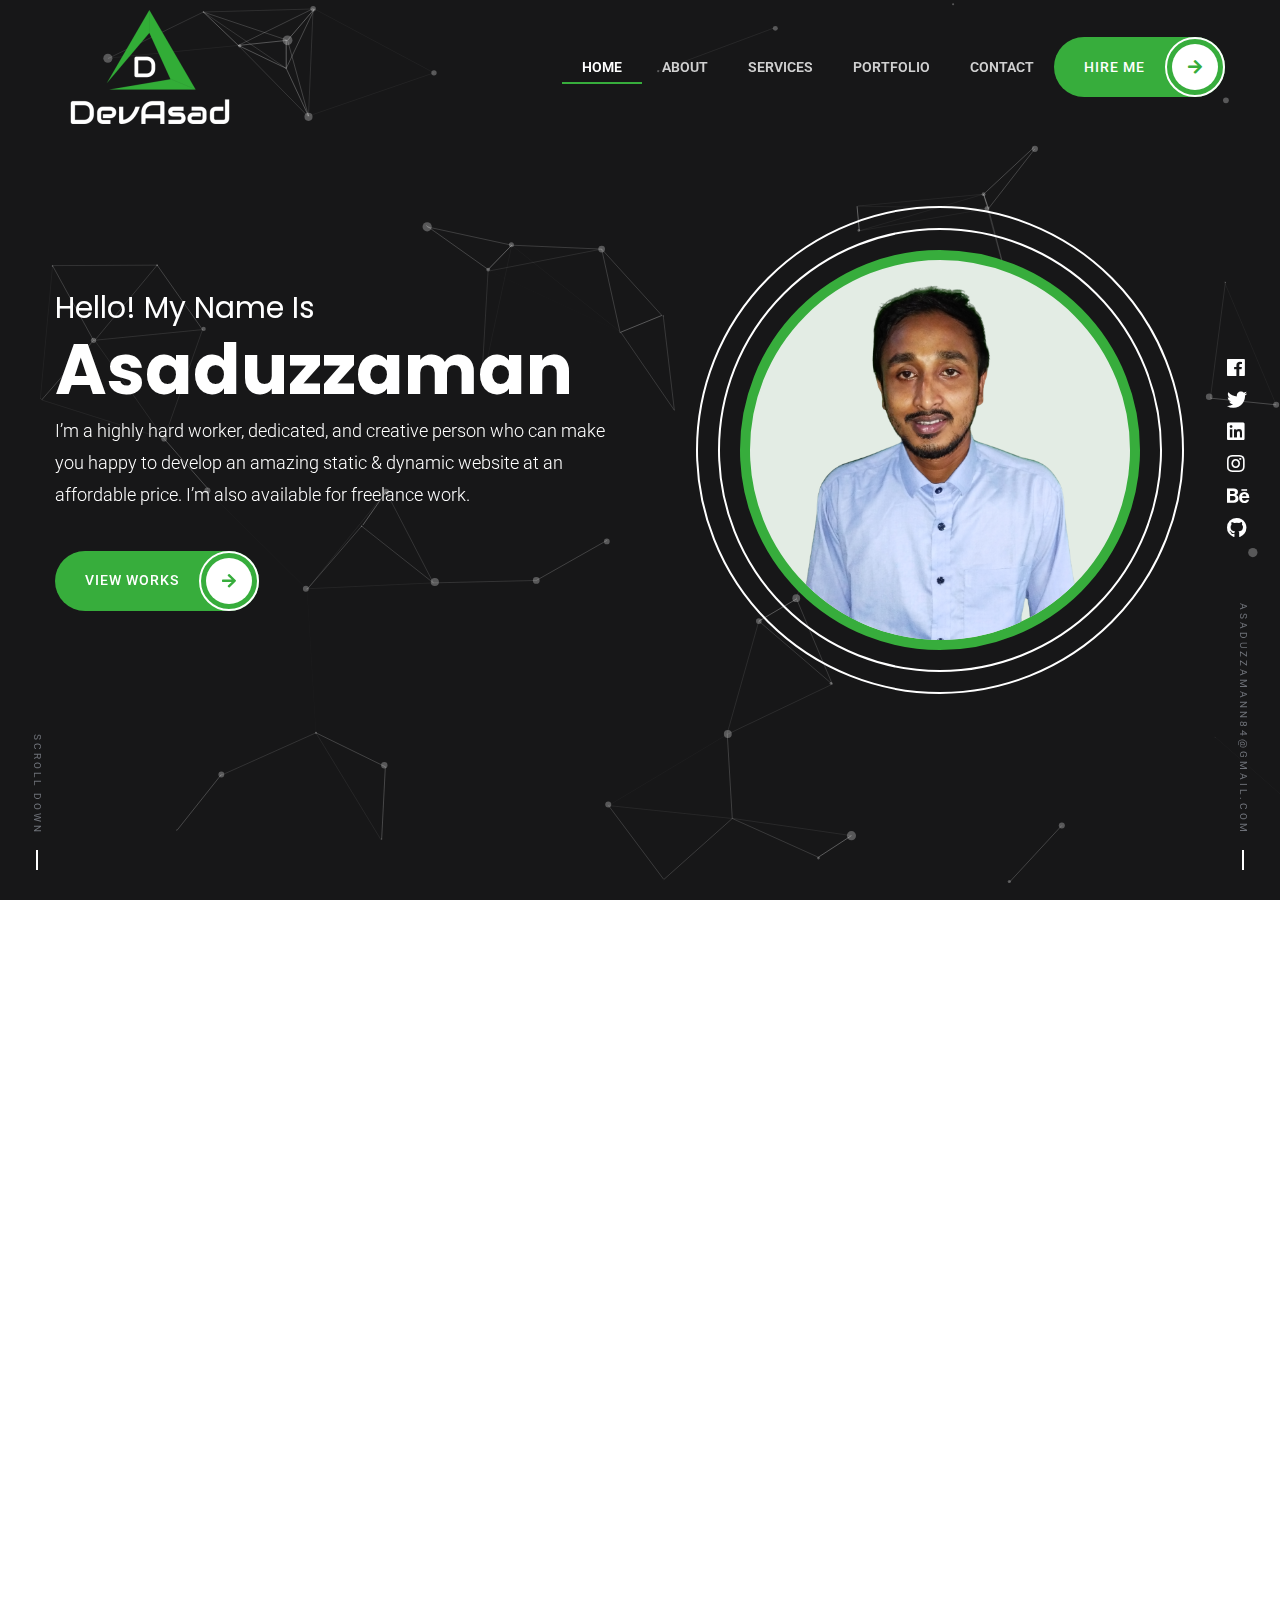
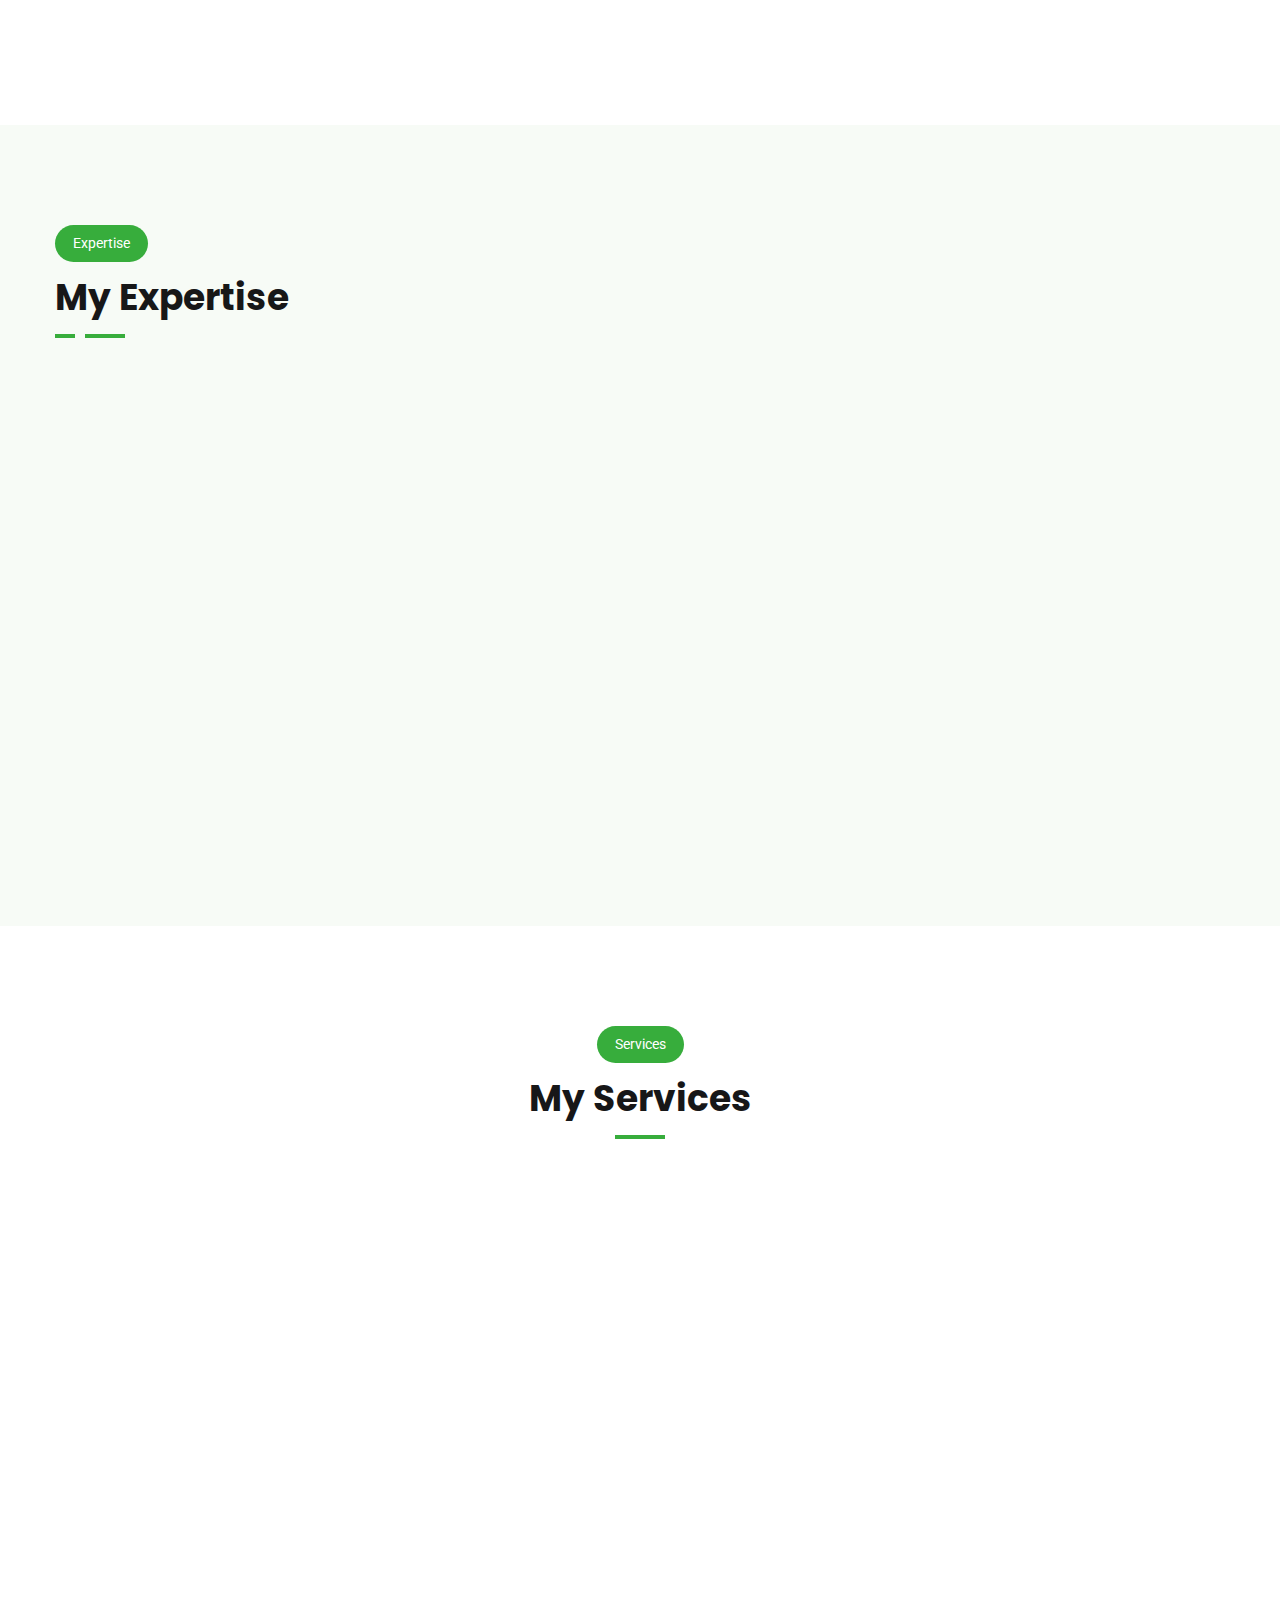
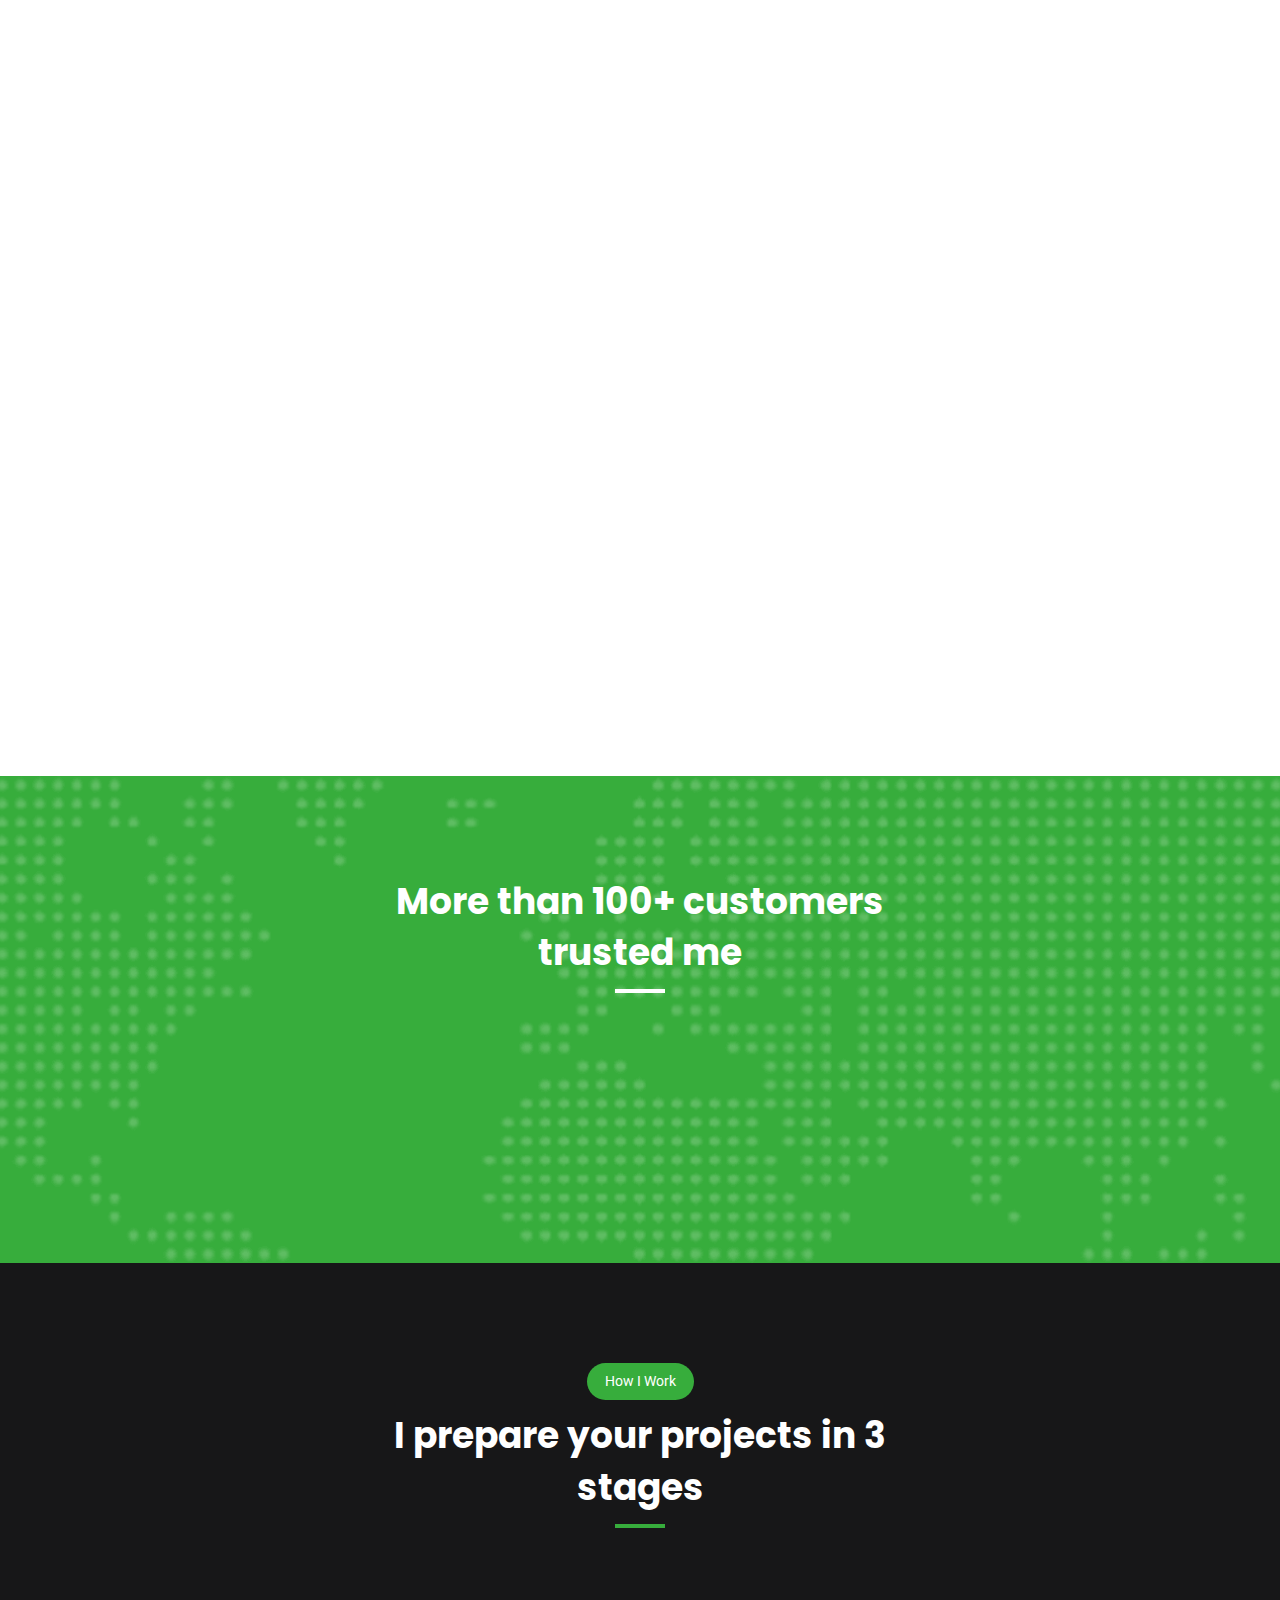
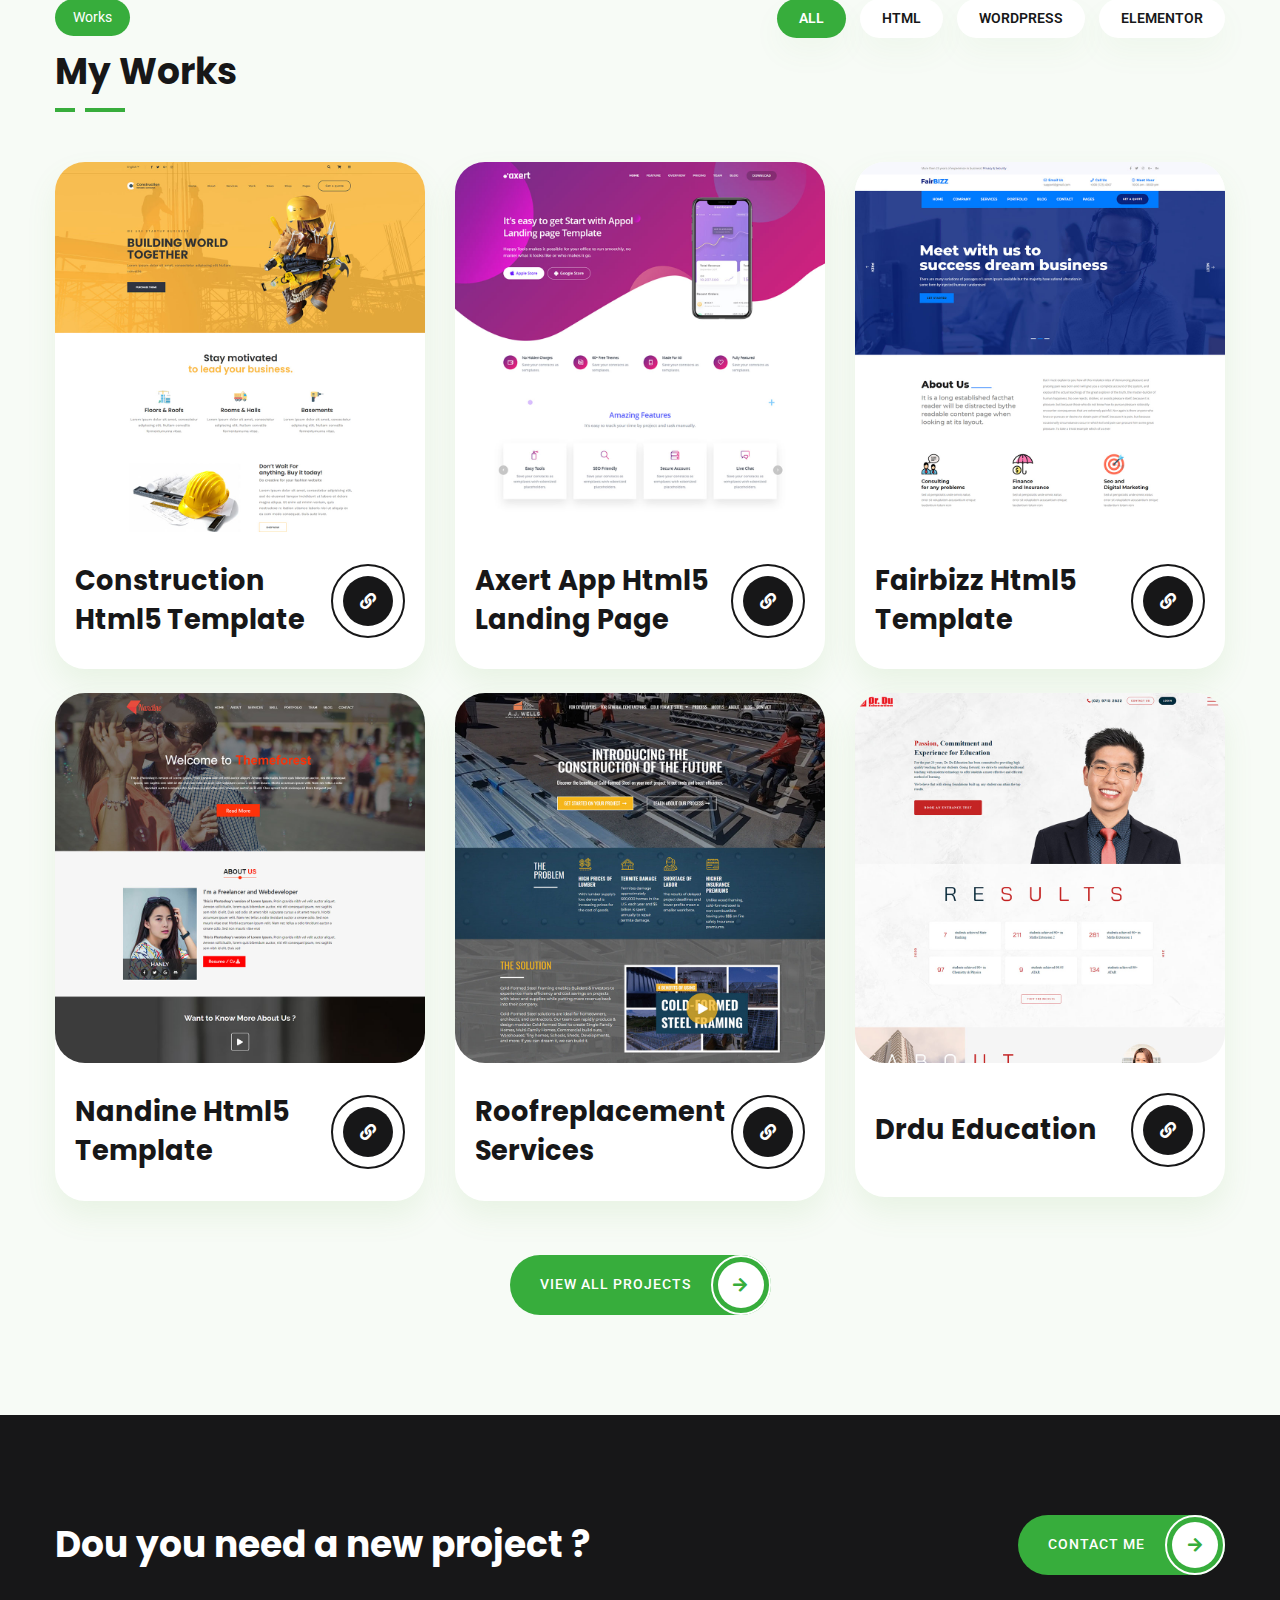
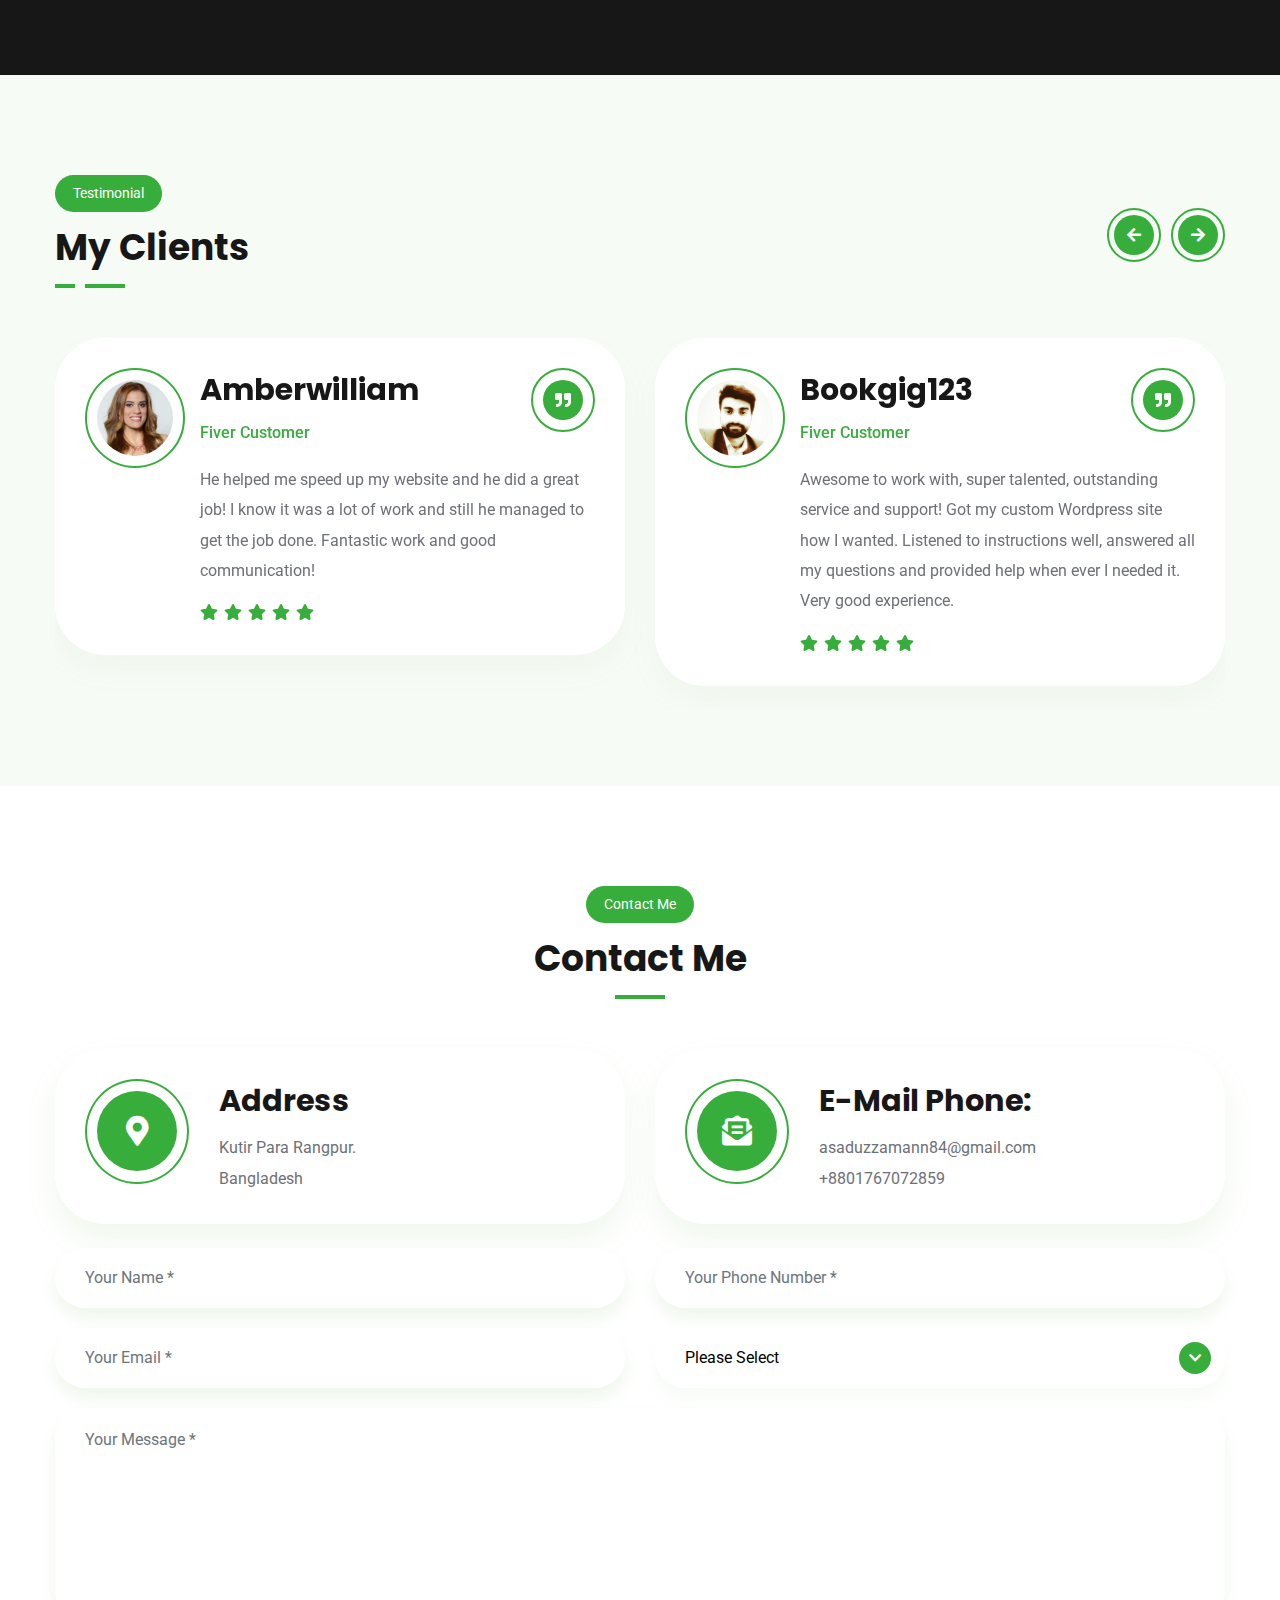
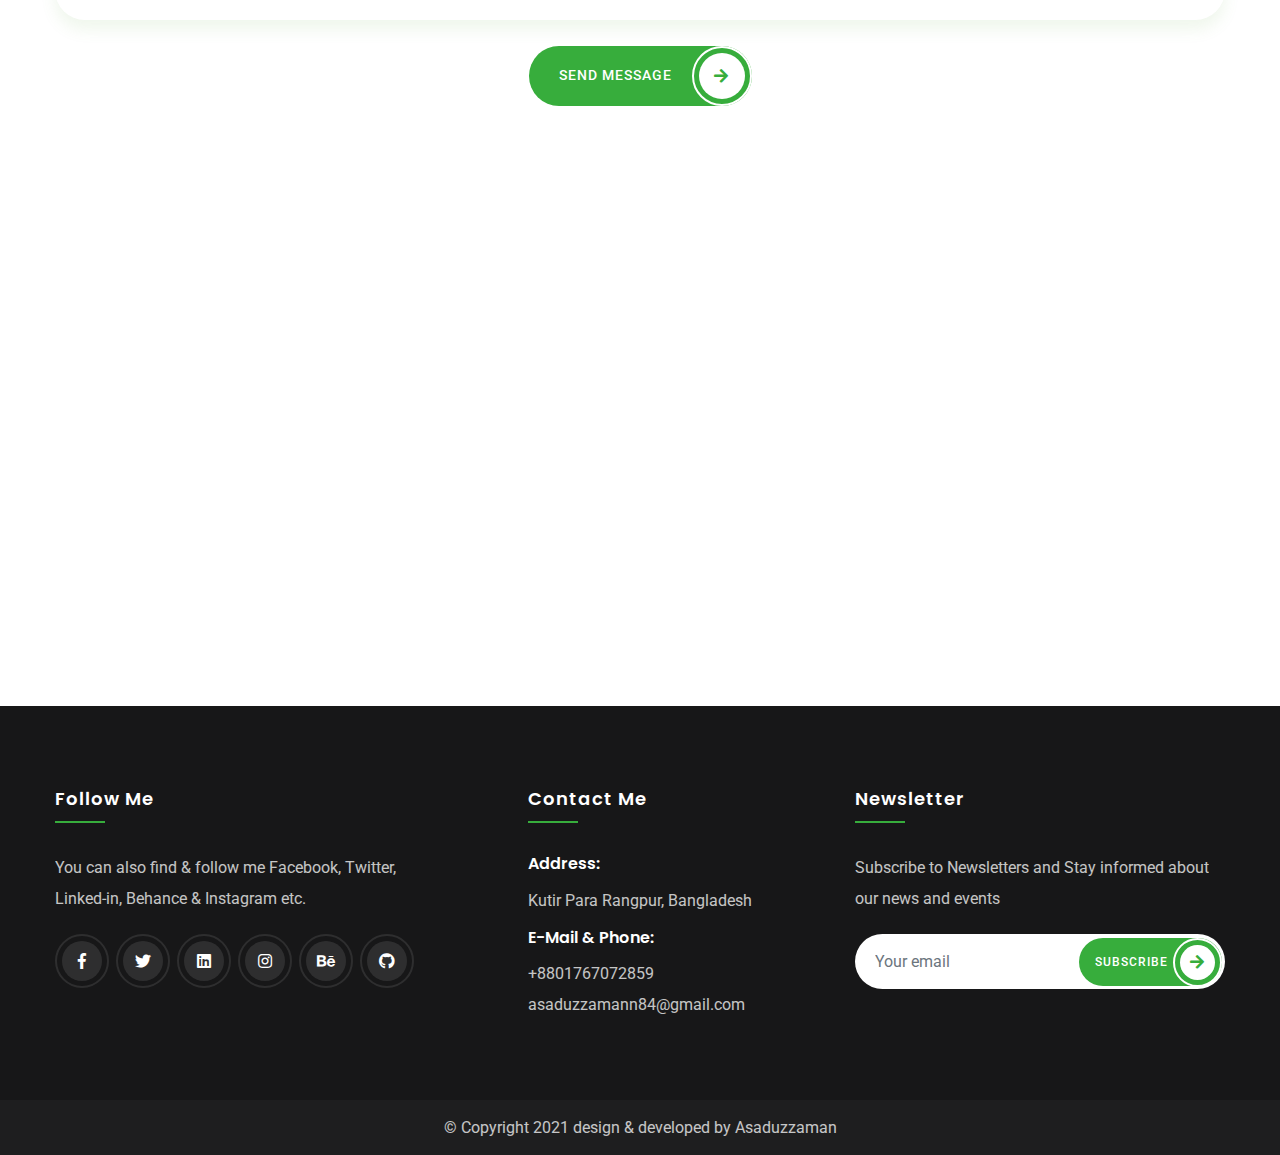
==== commit 06c6a6a5: "Logo changed to portfolio" ====
--- a/index.html
+++ b/index.html
@@ -50,8 +50,8 @@
                 <div class="container">
                     <nav class="navbar navbar-expand-lg p-0">
                         <a class="navbar-brand" title="Home" href="index-2.html">
-                            <img src="img/bg/asaduzzaman-white-logo.png" alt="Asaduzzaman Logo White" class="img-fluid logo-transparent">
-                            <img src="img/bg/asaduzzaman_logo.png" alt="Logo Black" class="img-fluid logo-normal">
+                            <img src="img/bg/devasad-white-logo.png" alt="Asaduzzaman Logo White" class="img-fluid logo-transparent">
+                            <img src="img/bg/devasad-black-logo.png" alt="Logo Black" class="img-fluid logo-normal">
                         </a>
                         <button class="navbar-toggler" type="button" data-toggle="collapse" data-target="#fixedNavbar" 
                             aria-controls="fixedNavbar" aria-expanded="false" aria-label="Toggle navigation">
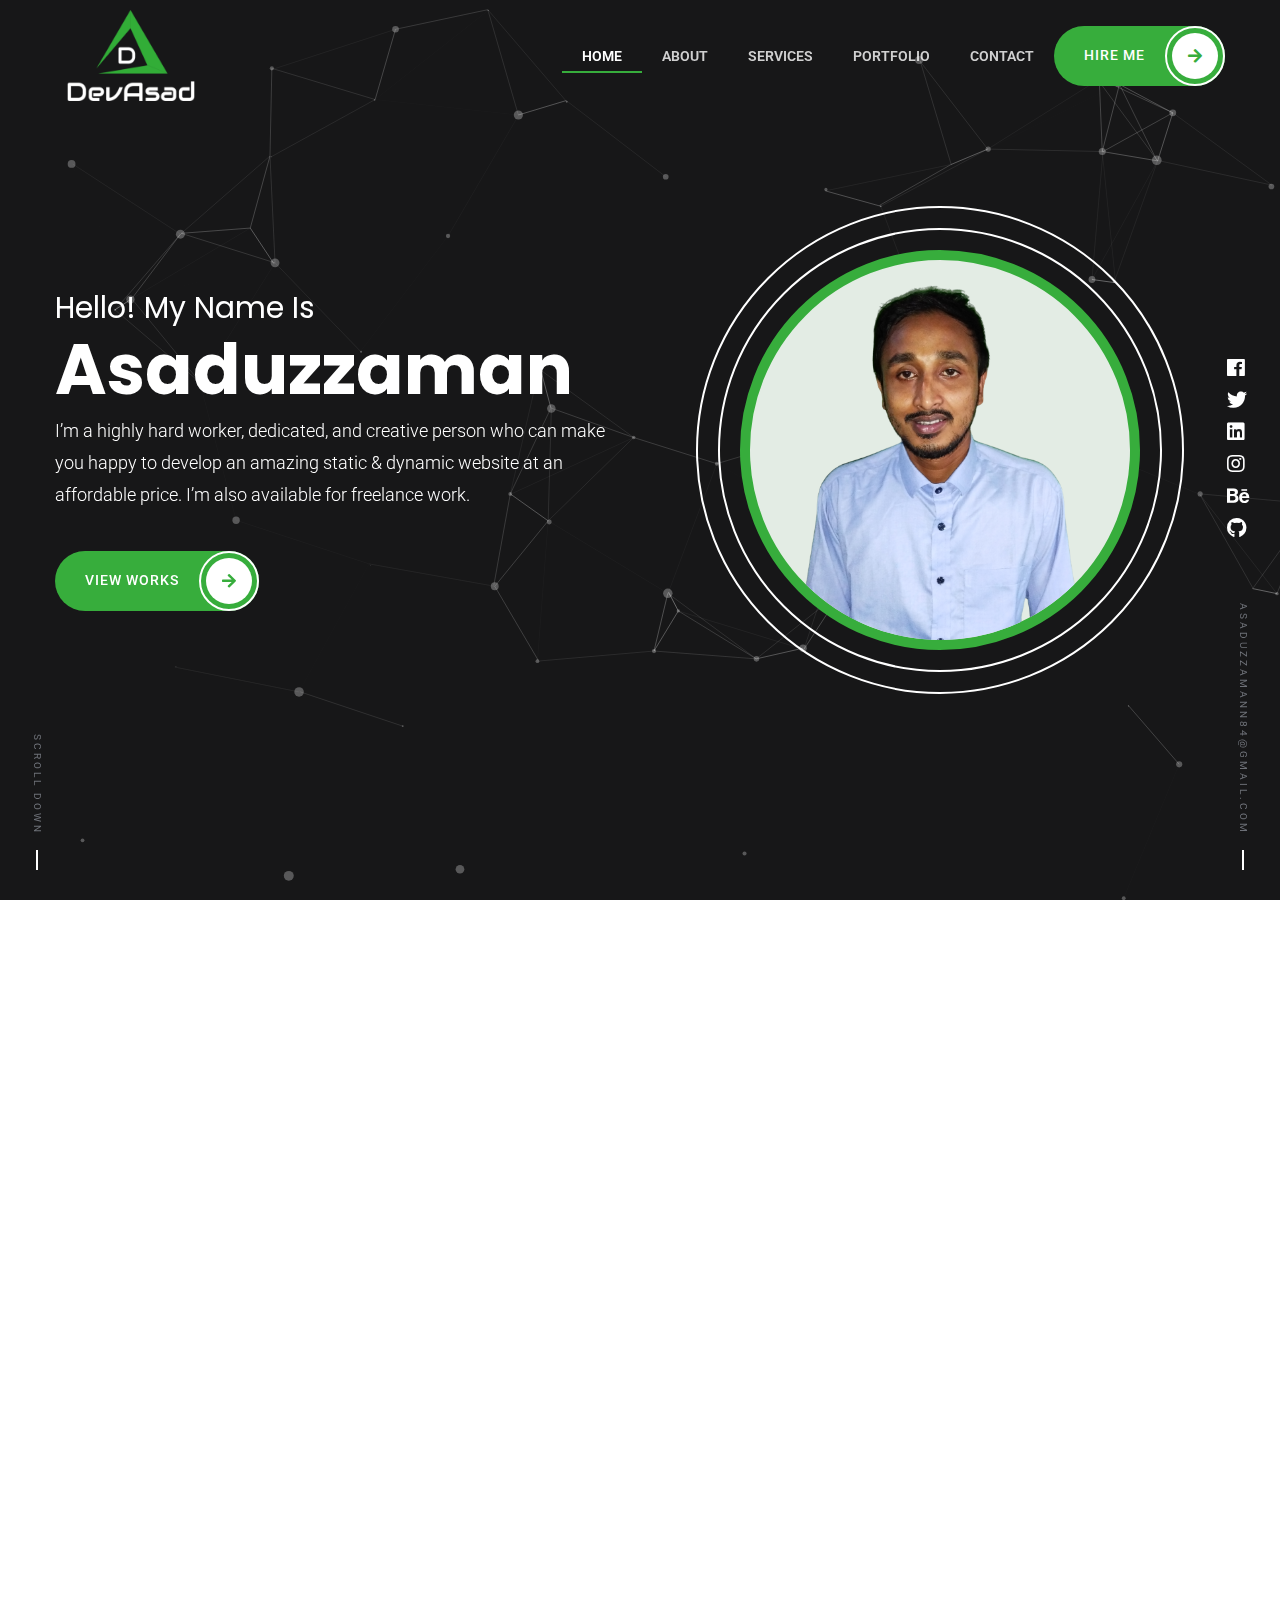
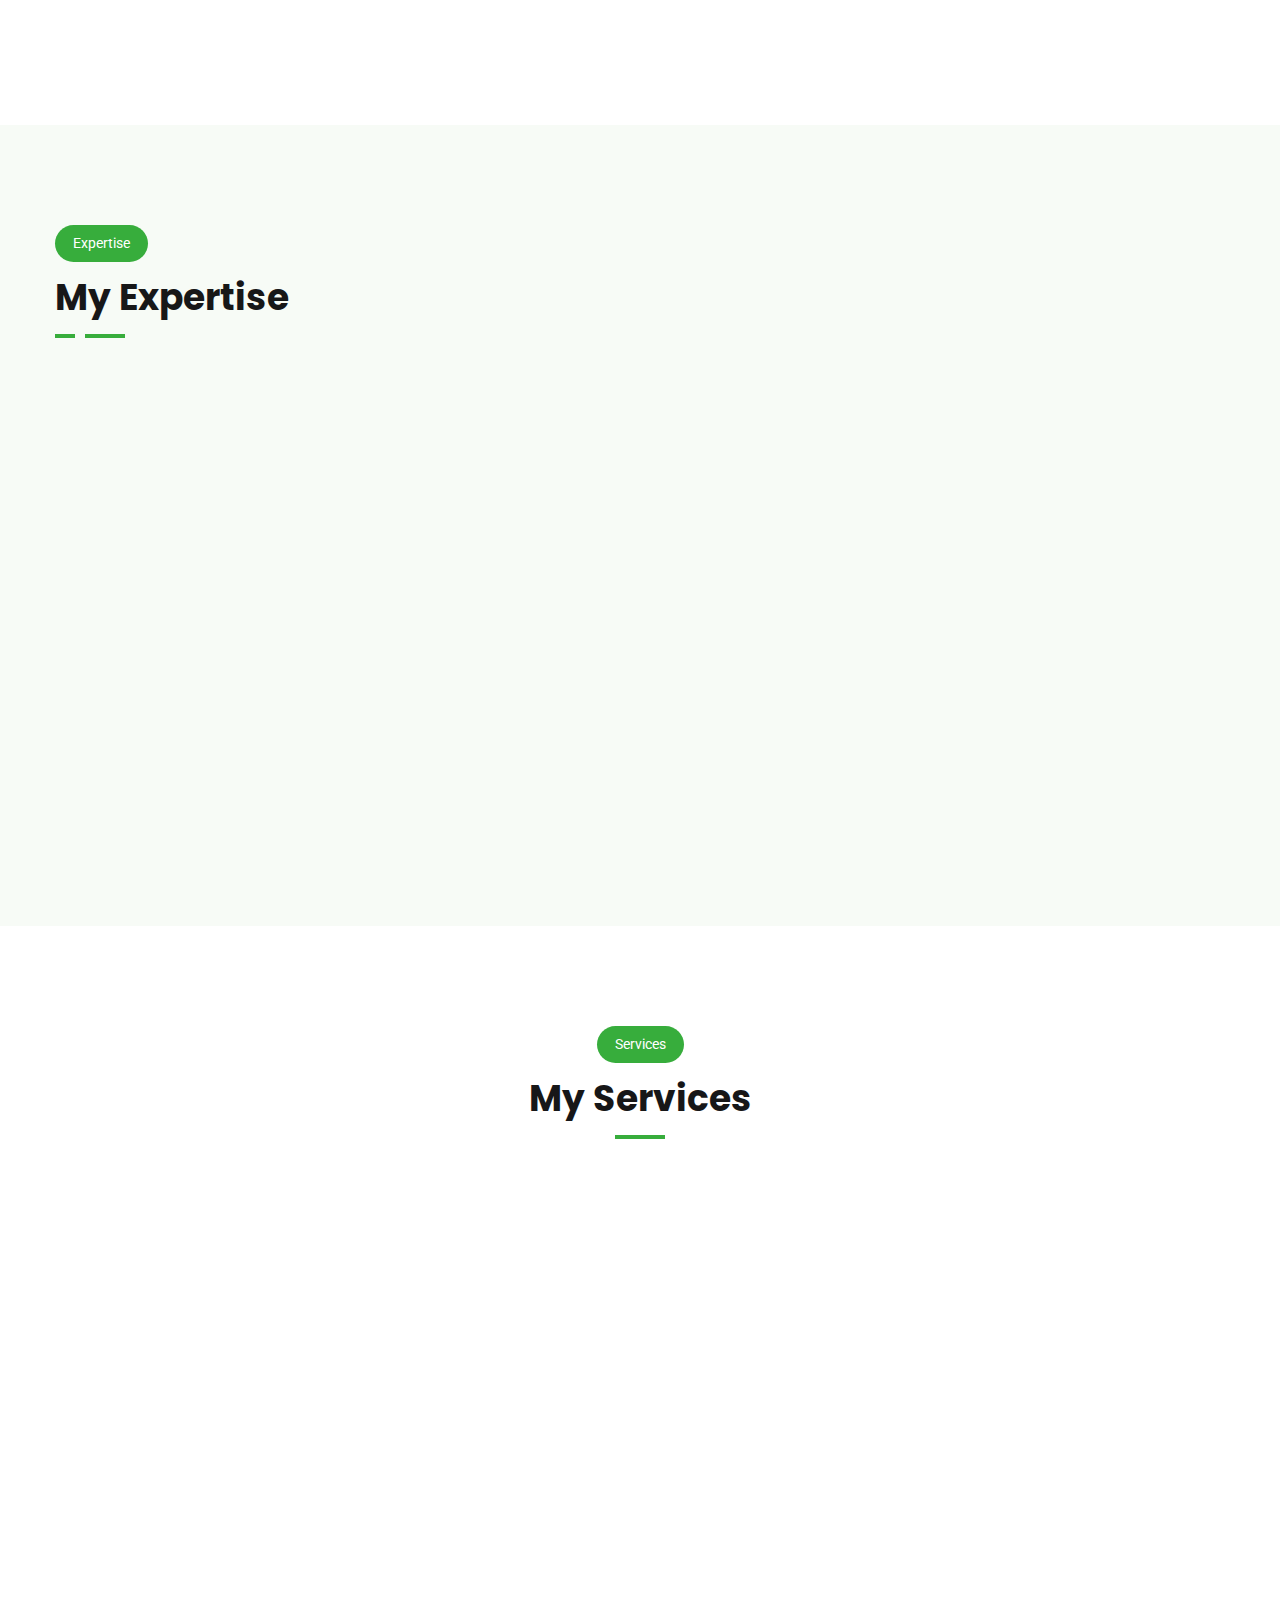
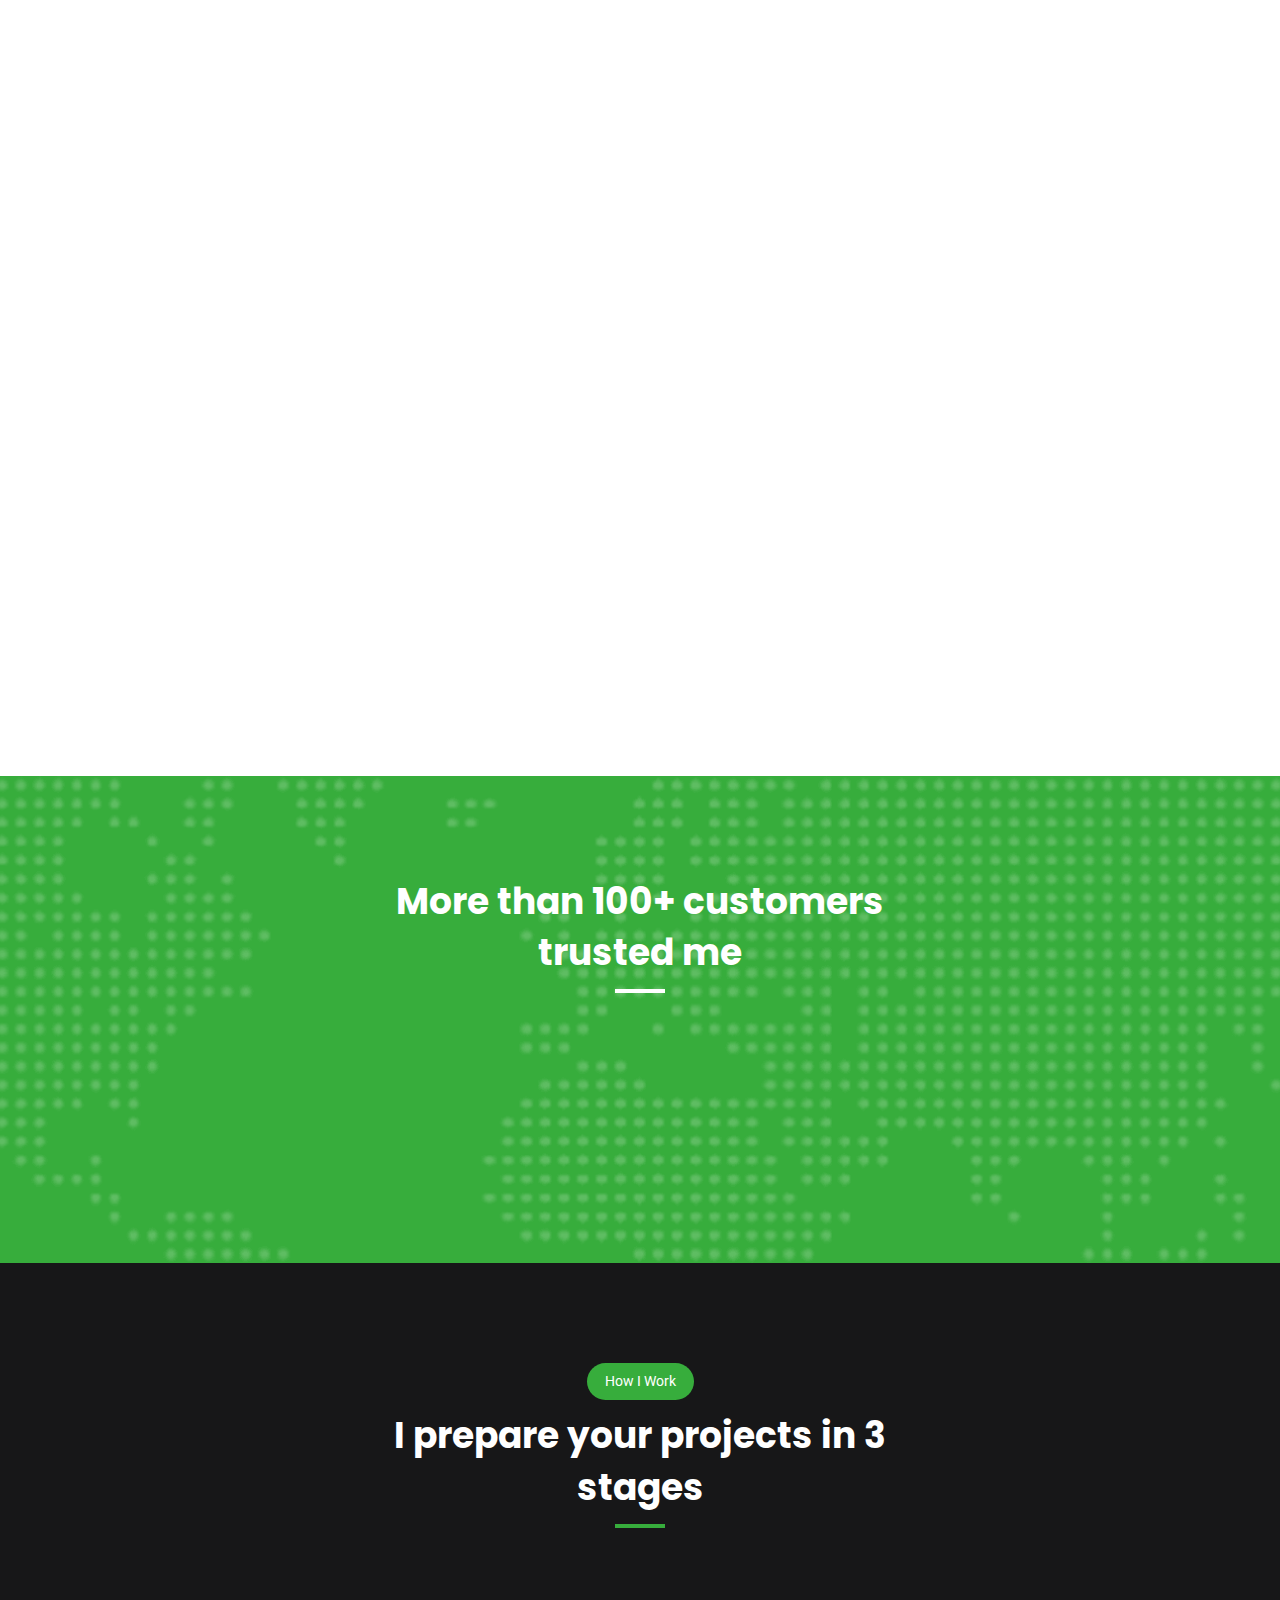
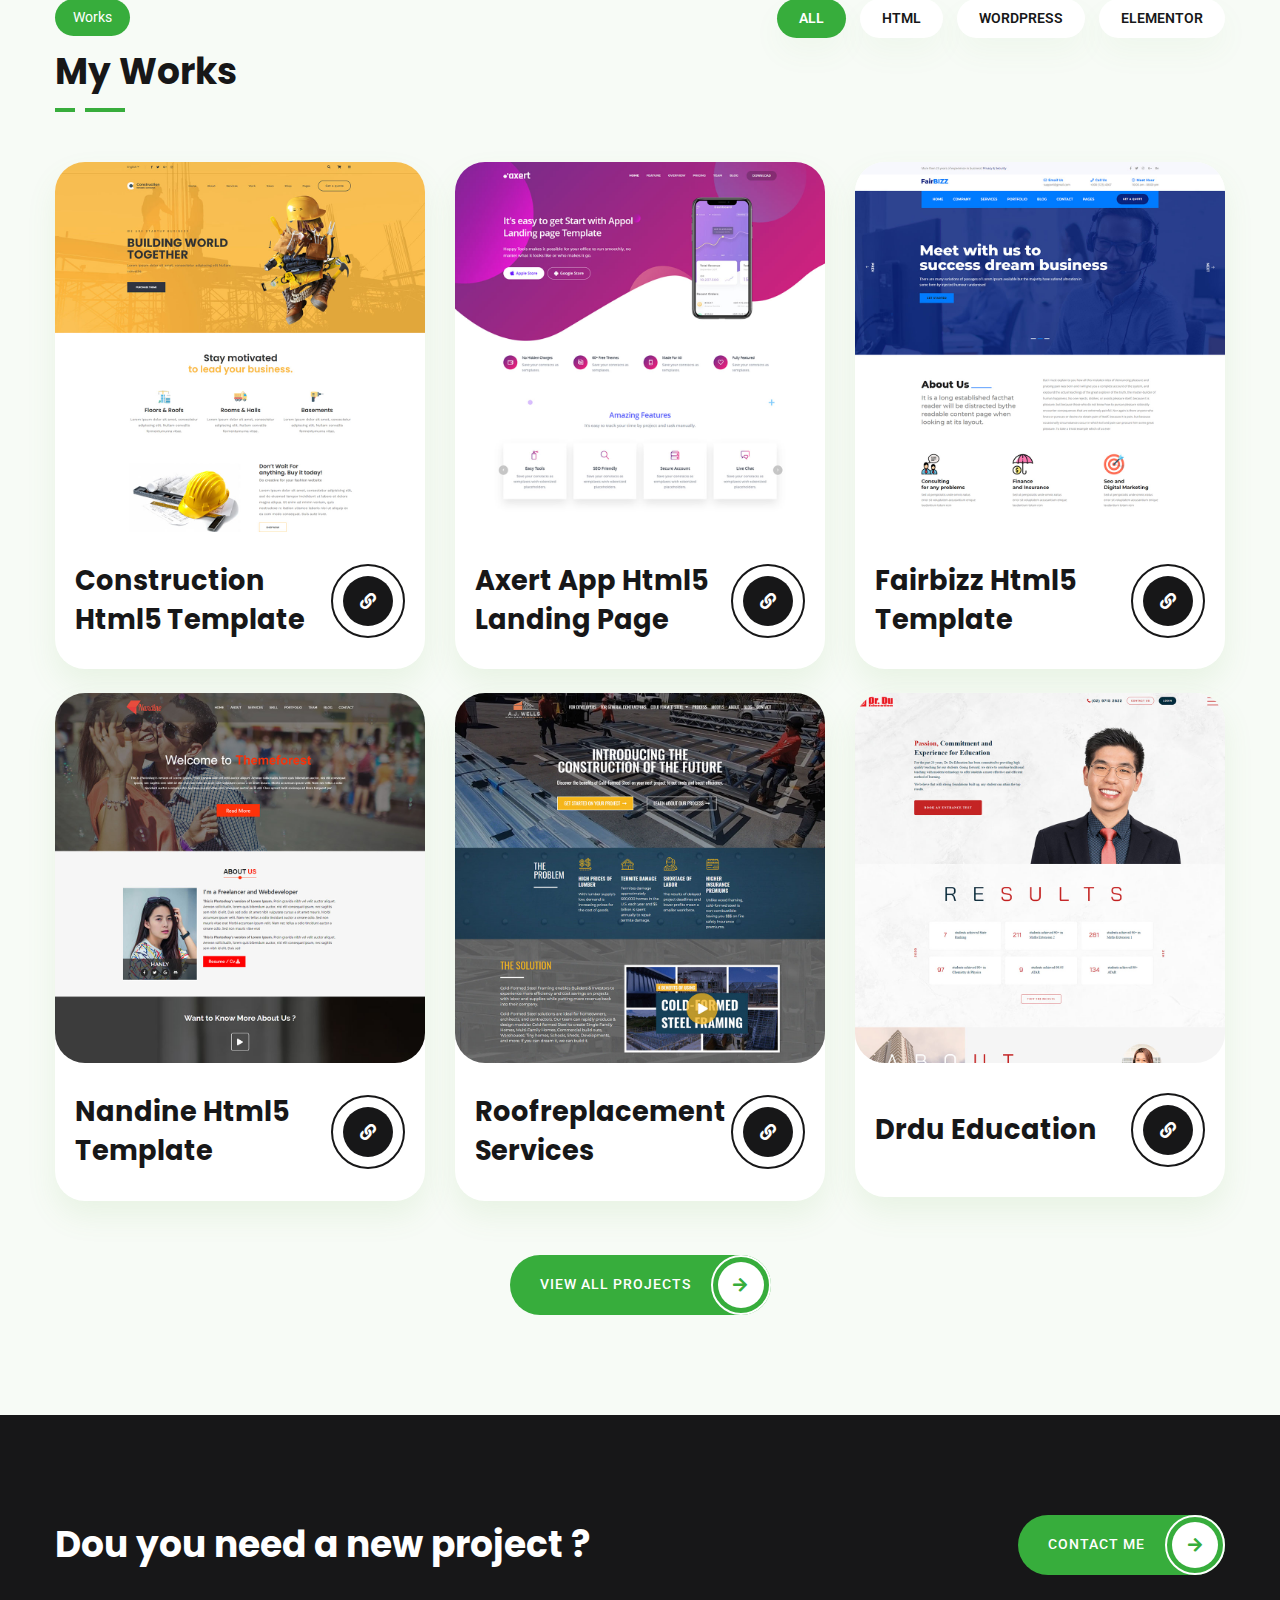
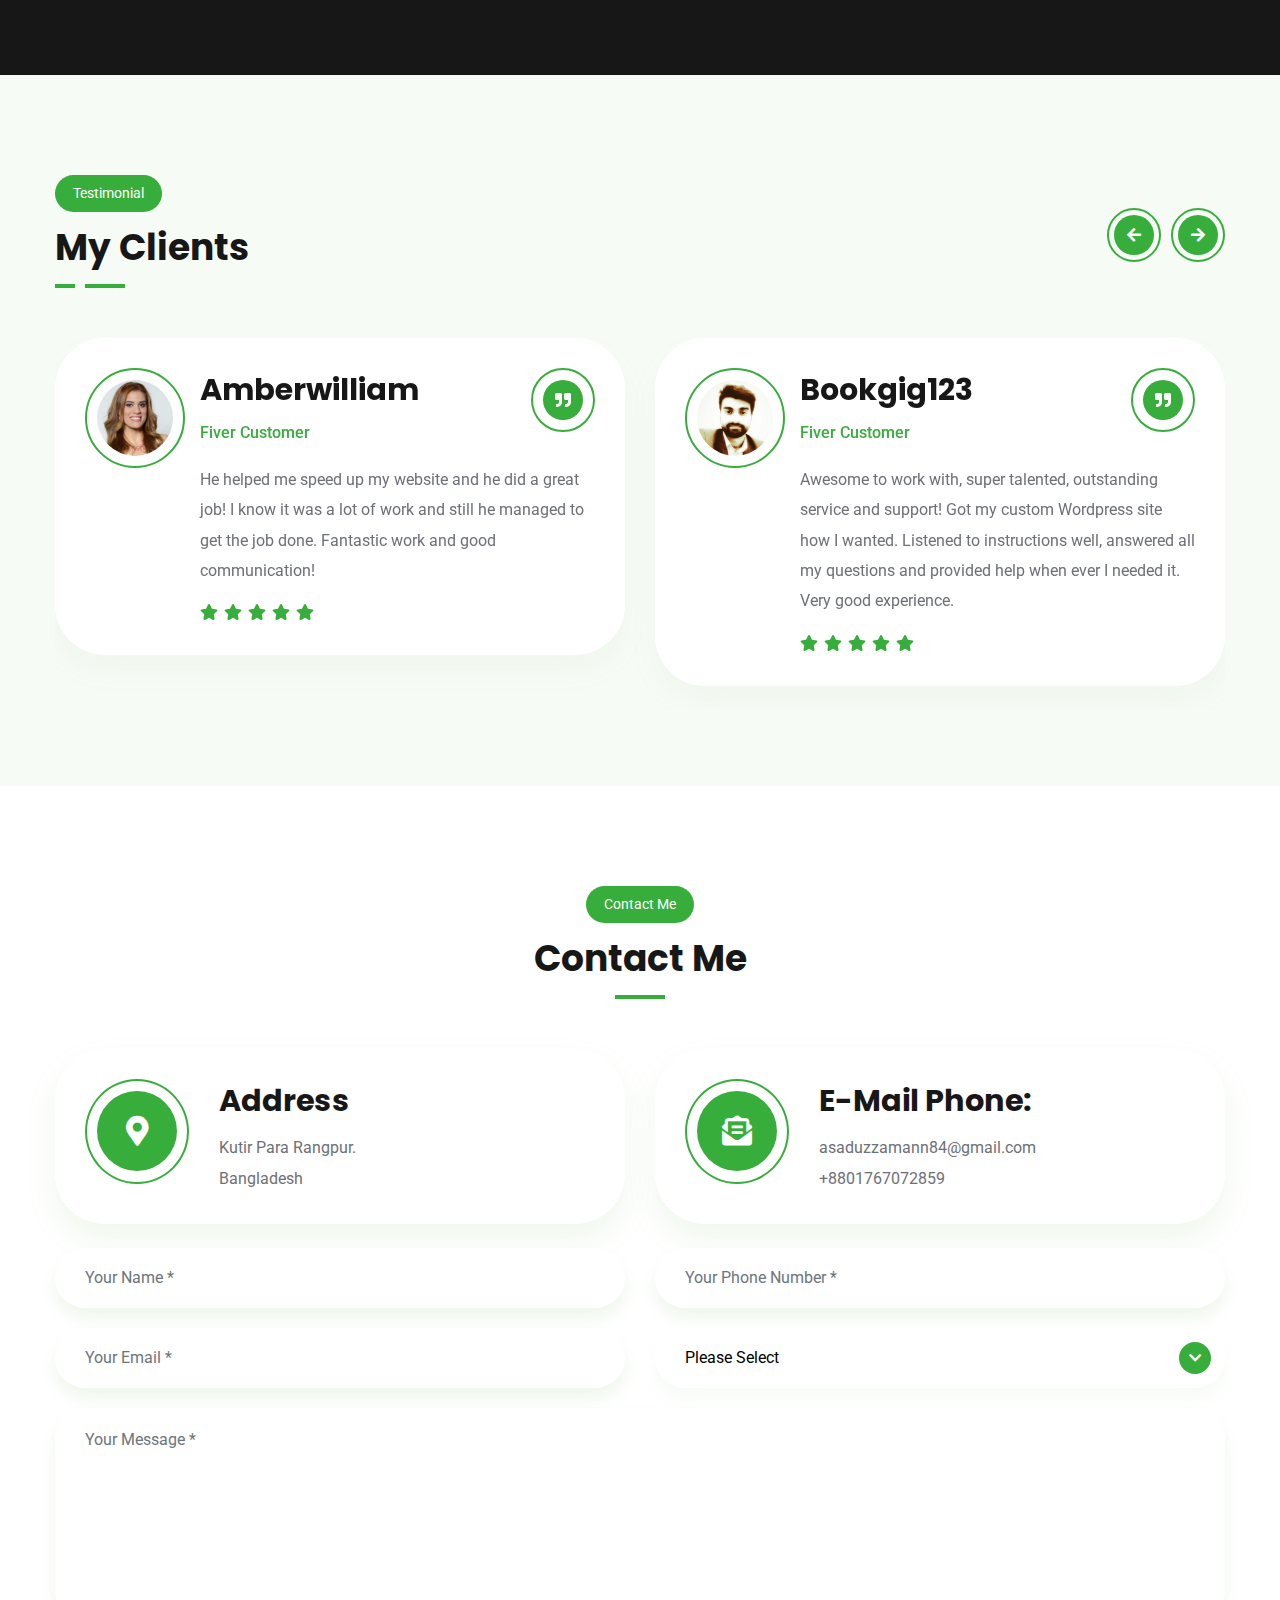
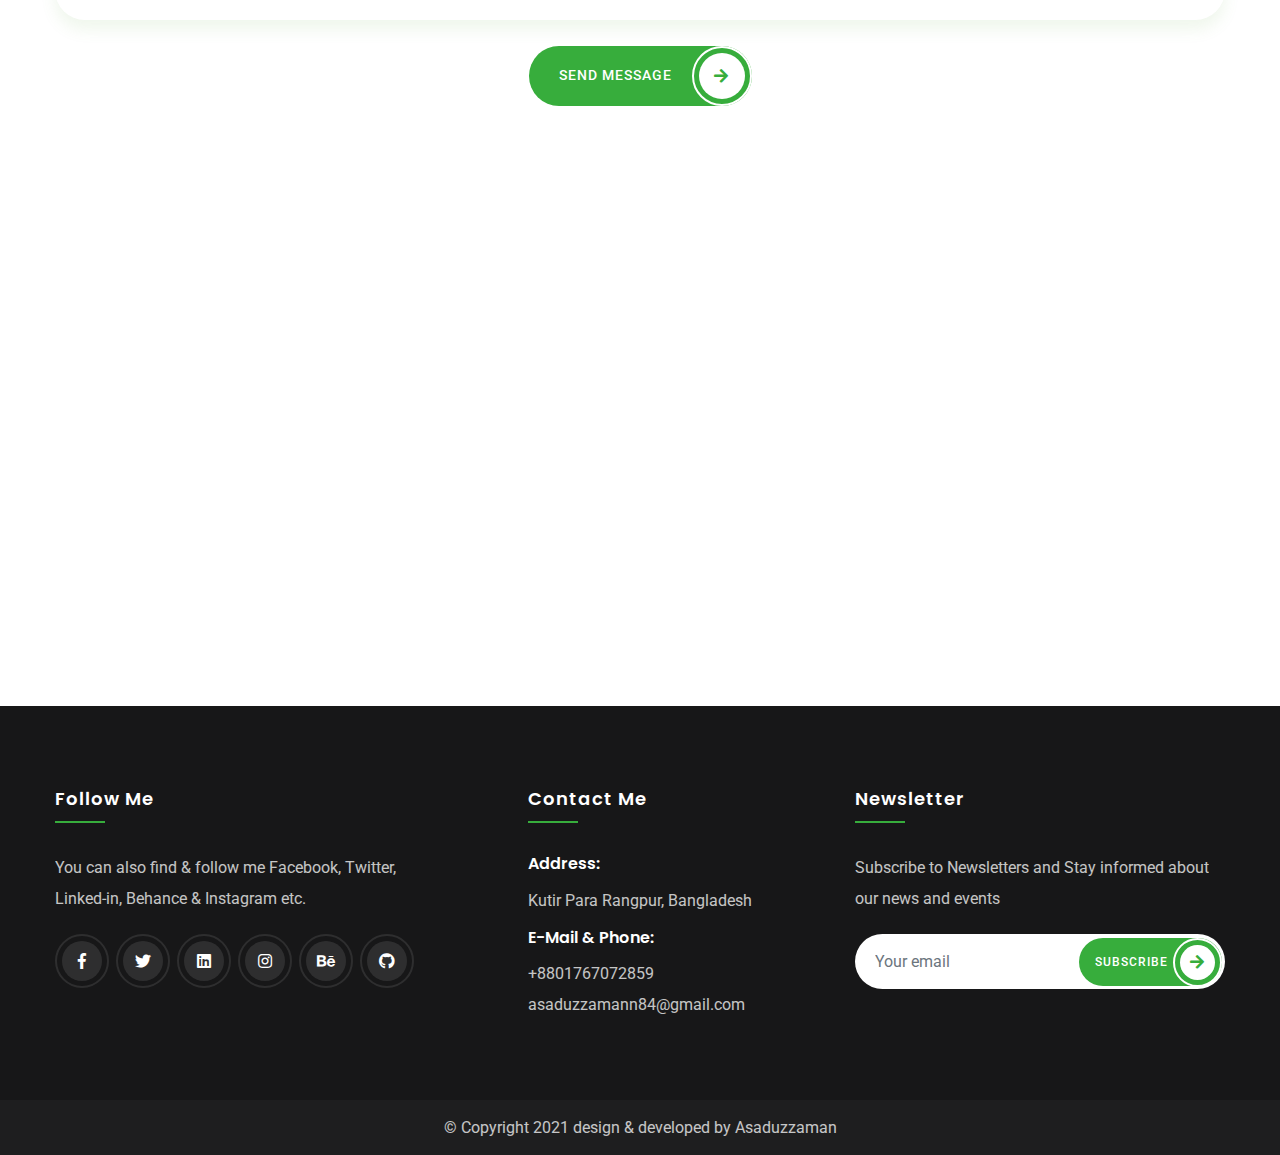
==== commit 20089280: "Add some css for logo" ====
--- a/index.html
+++ b/index.html
@@ -49,7 +49,7 @@
             <div id="nav-menu-wrap">
                 <div class="container">
                     <nav class="navbar navbar-expand-lg p-0">
-                        <a class="navbar-brand" title="Home" href="index-2.html">
+                        <a class="navbar-brand" title="Home" href="index.html">
                             <img src="img/bg/devasad-white-logo.png" alt="Asaduzzaman Logo White" class="img-fluid logo-transparent">
                             <img src="img/bg/devasad-black-logo.png" alt="Logo Black" class="img-fluid logo-normal">
                         </a>
--- a/css/style.css
+++ b/css/style.css
@@ -1366,6 +1366,13 @@
 .header .navbar-brand img {
   display: none;
 }
+.header .navbar-brand img {
+  width: 80%;
+}
+.header .navbar-brand .logo-normal {
+  width: 75%;
+  margin: 10px 0;
+}
 
 .header .navbar-brand img.logo-transparent {
   display: block;
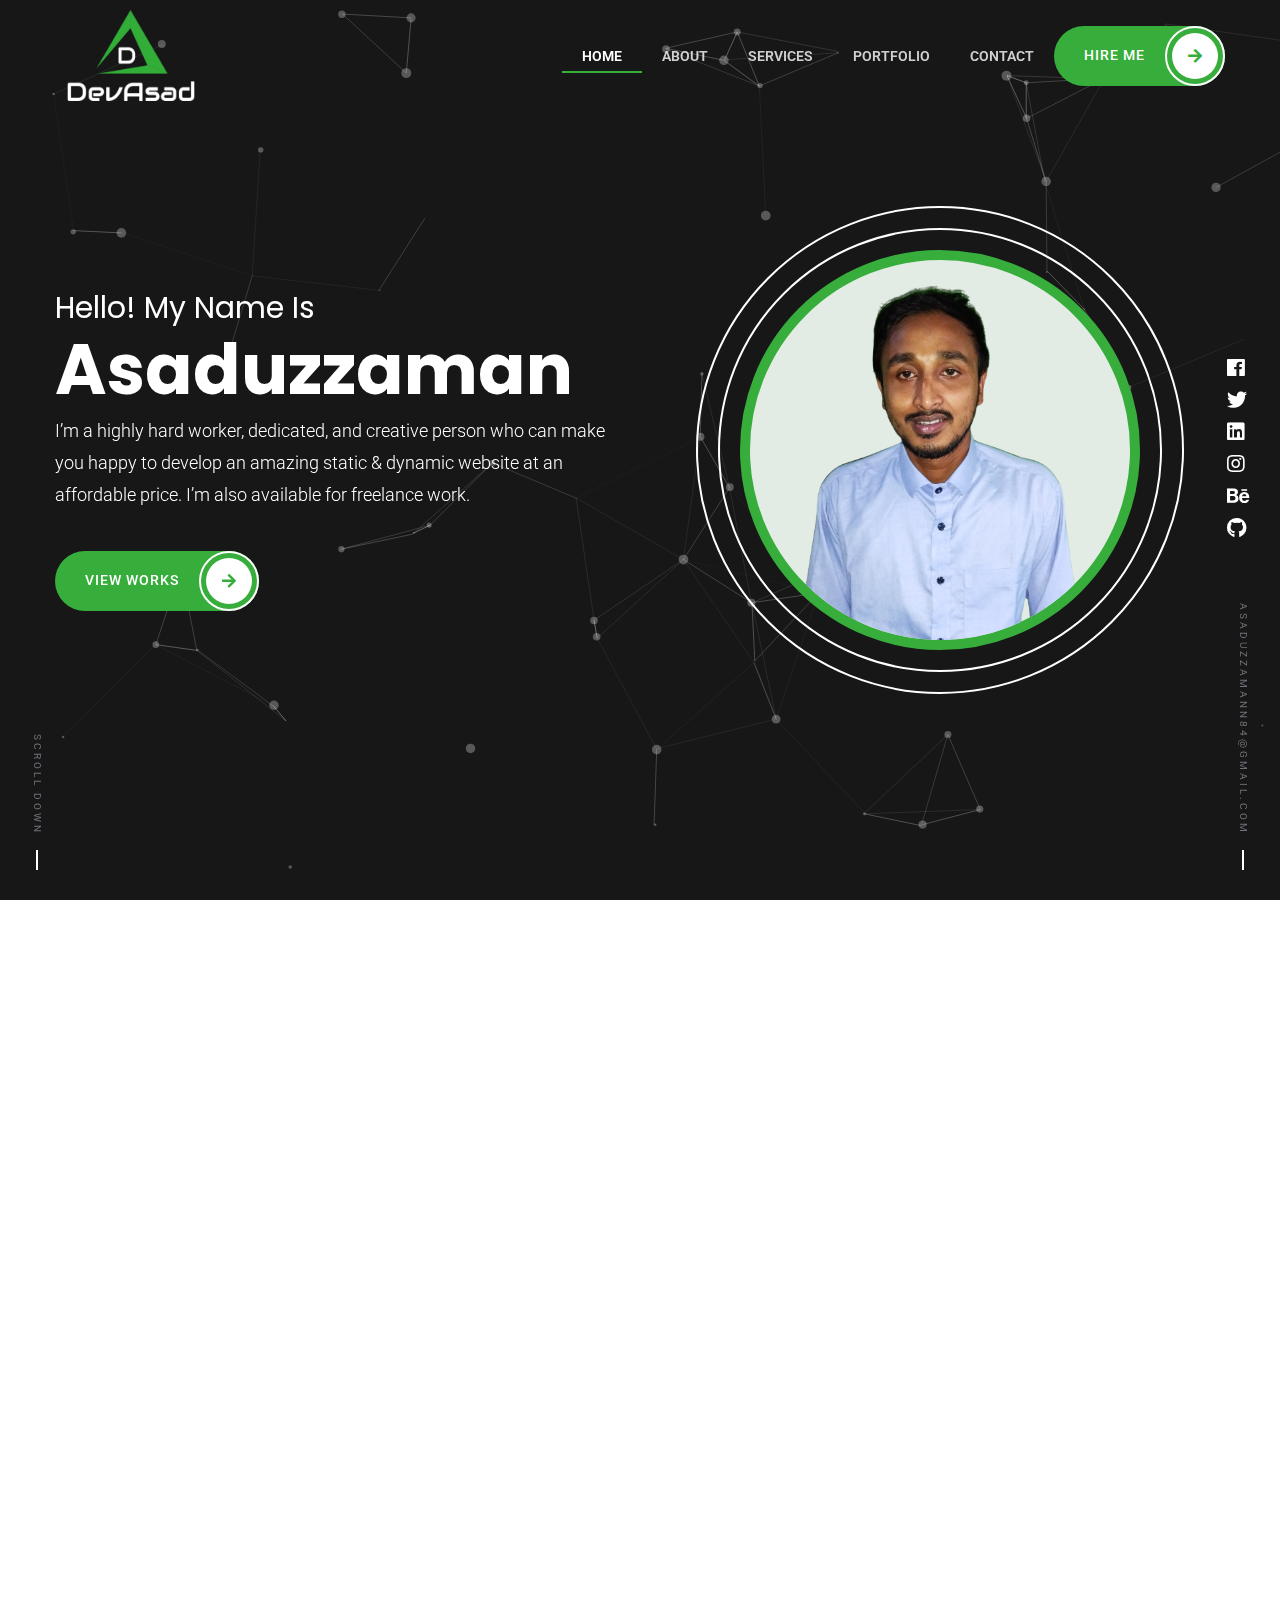
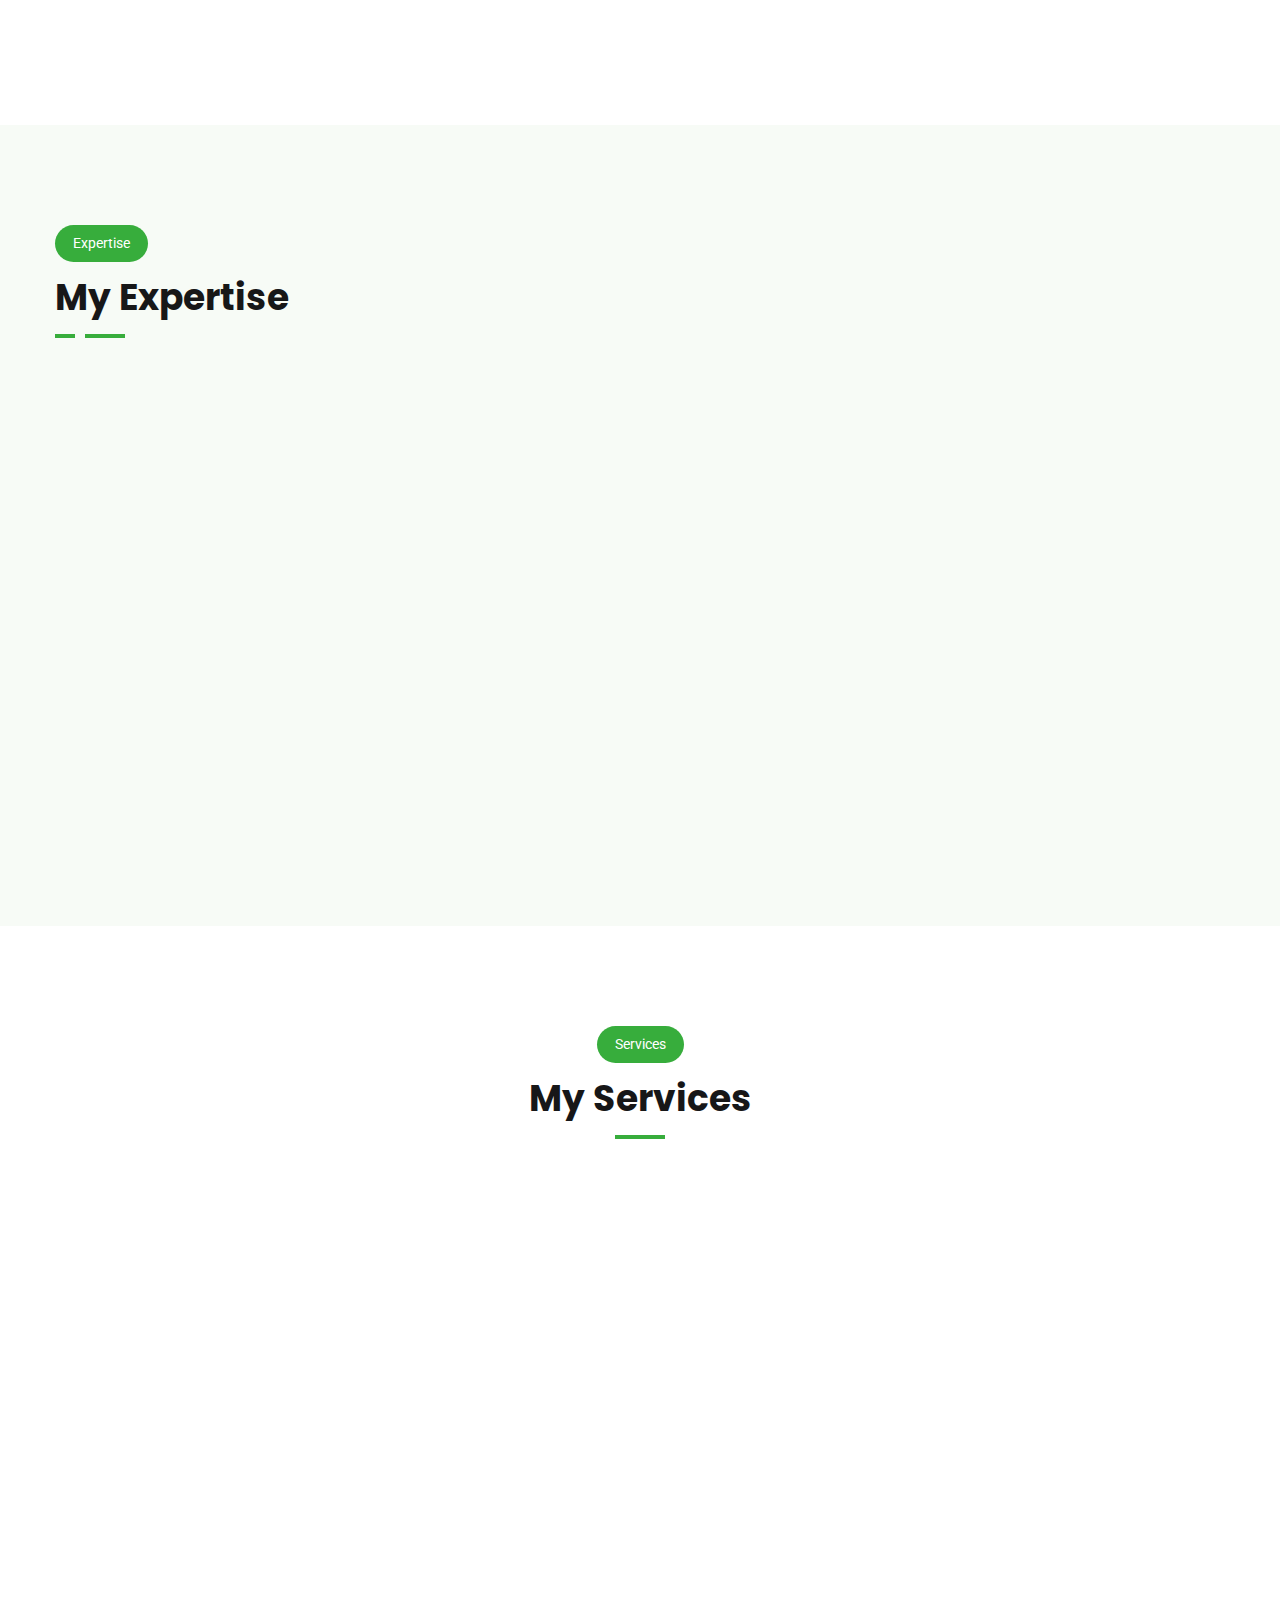
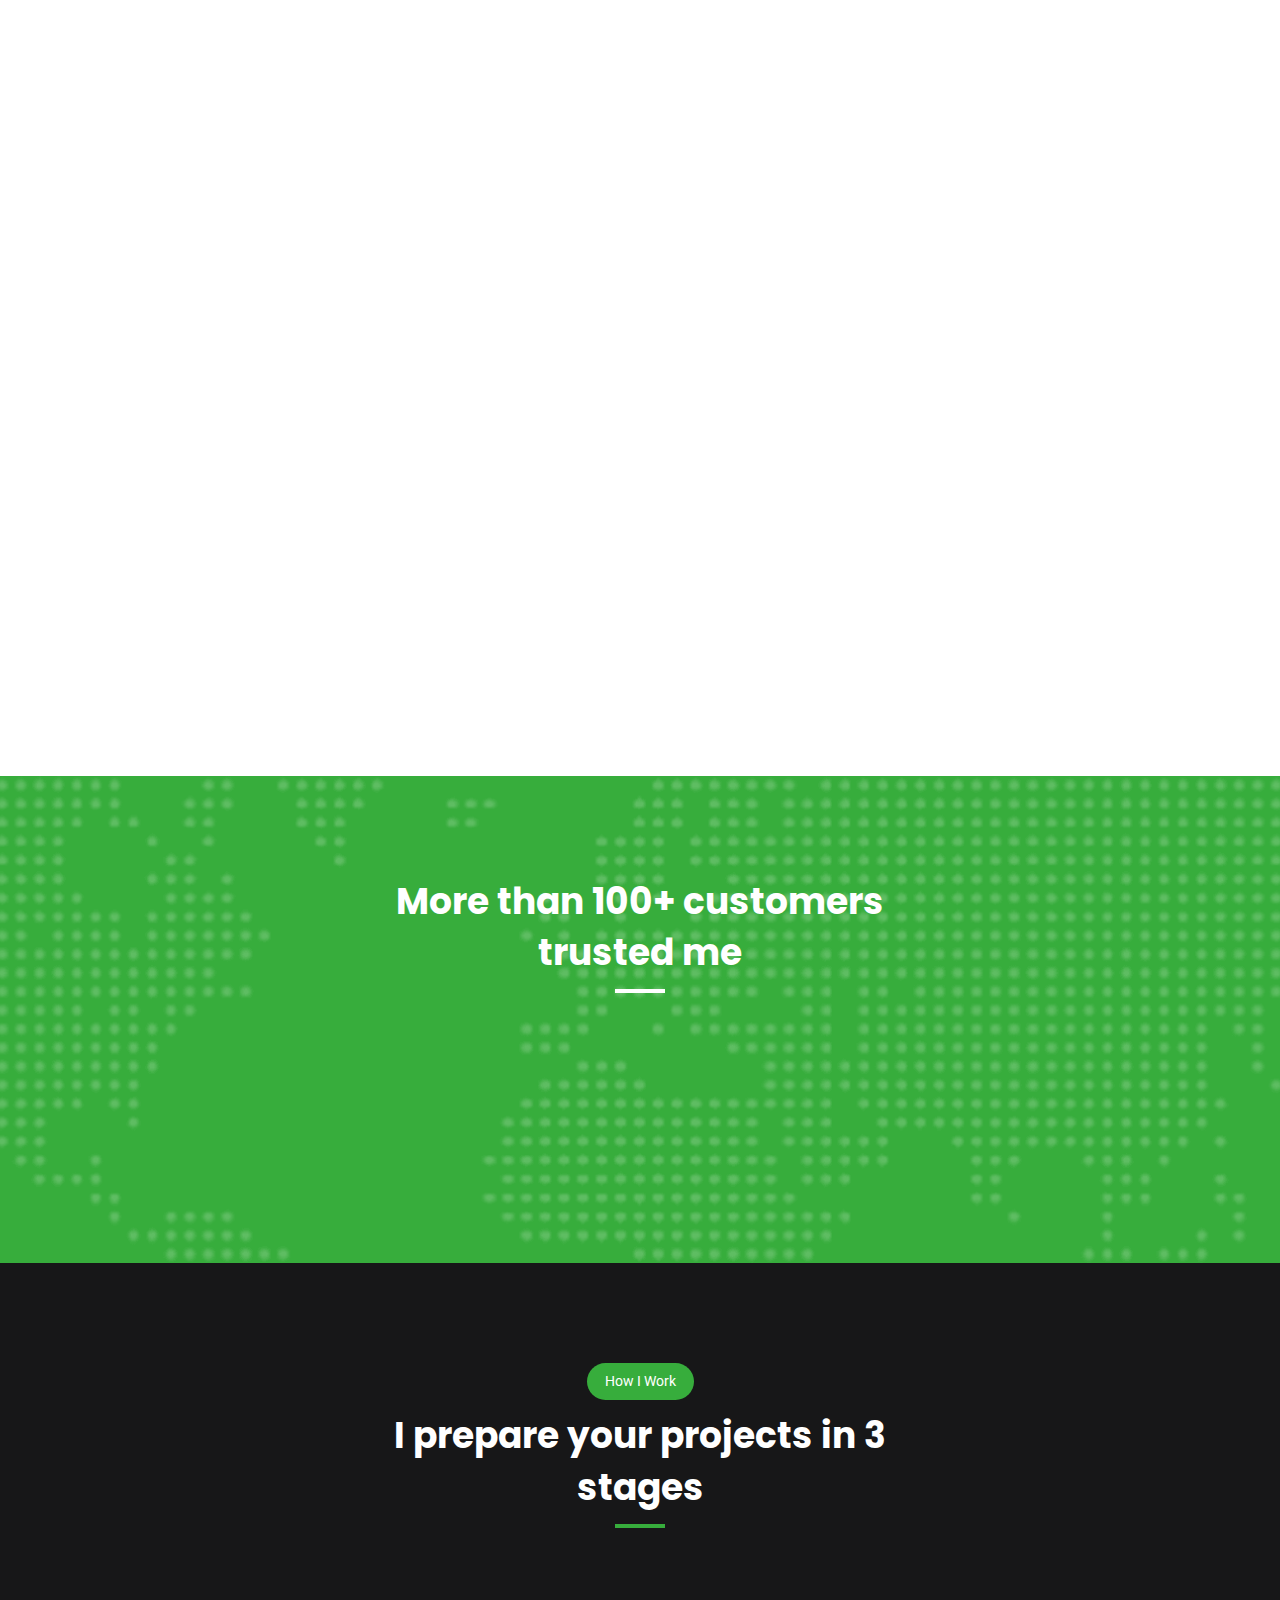
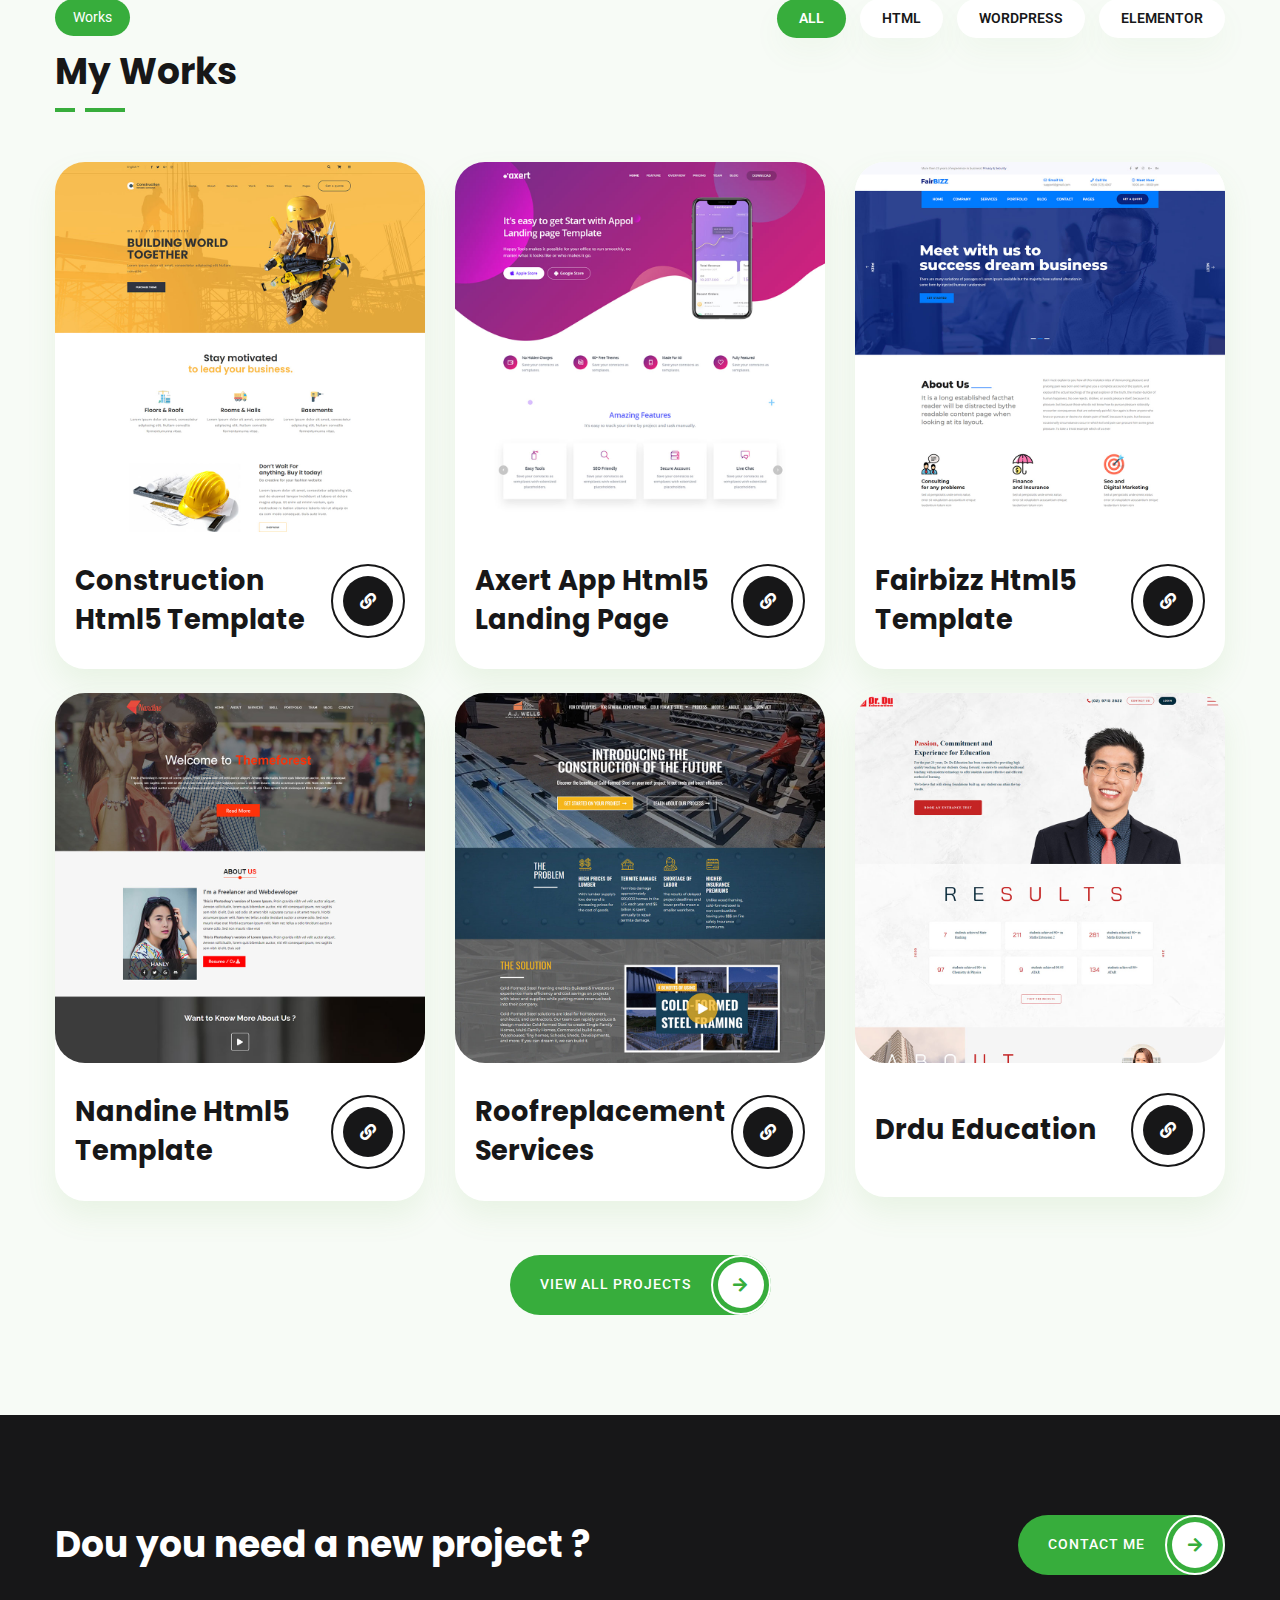
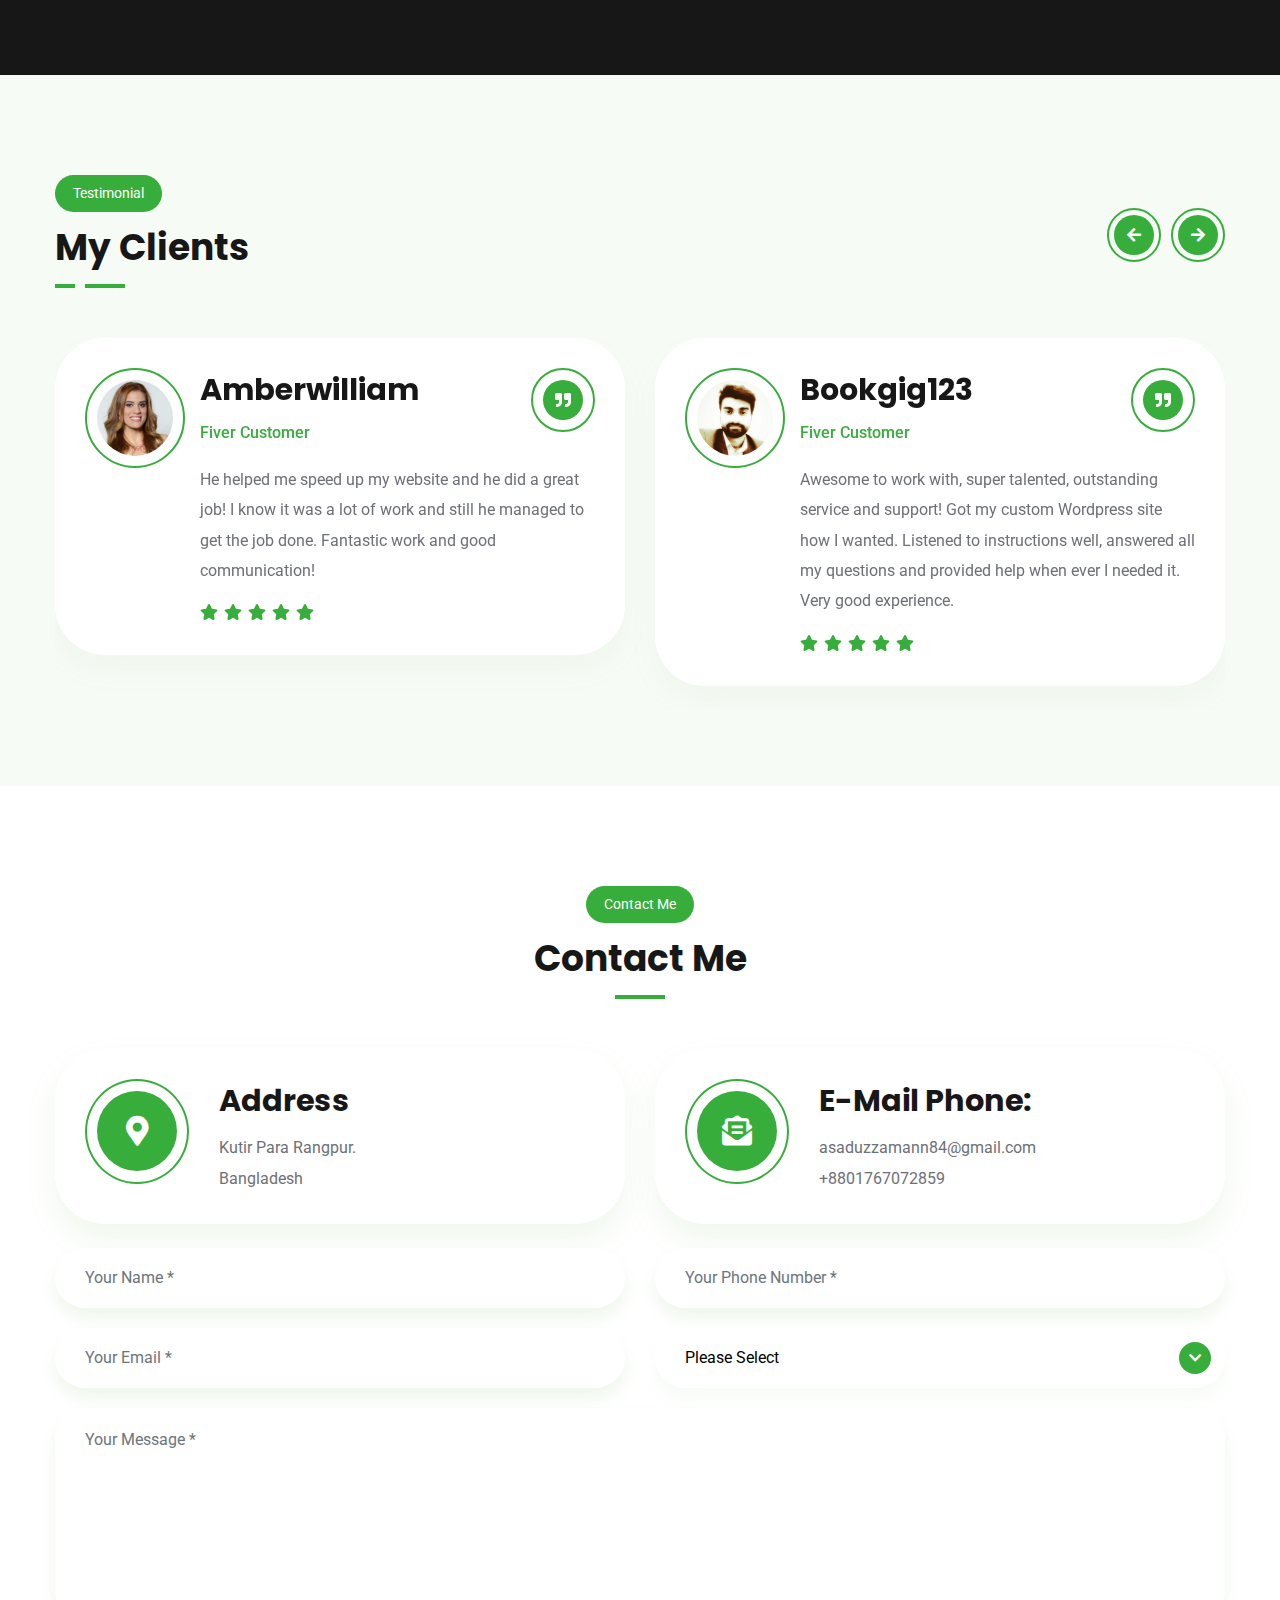
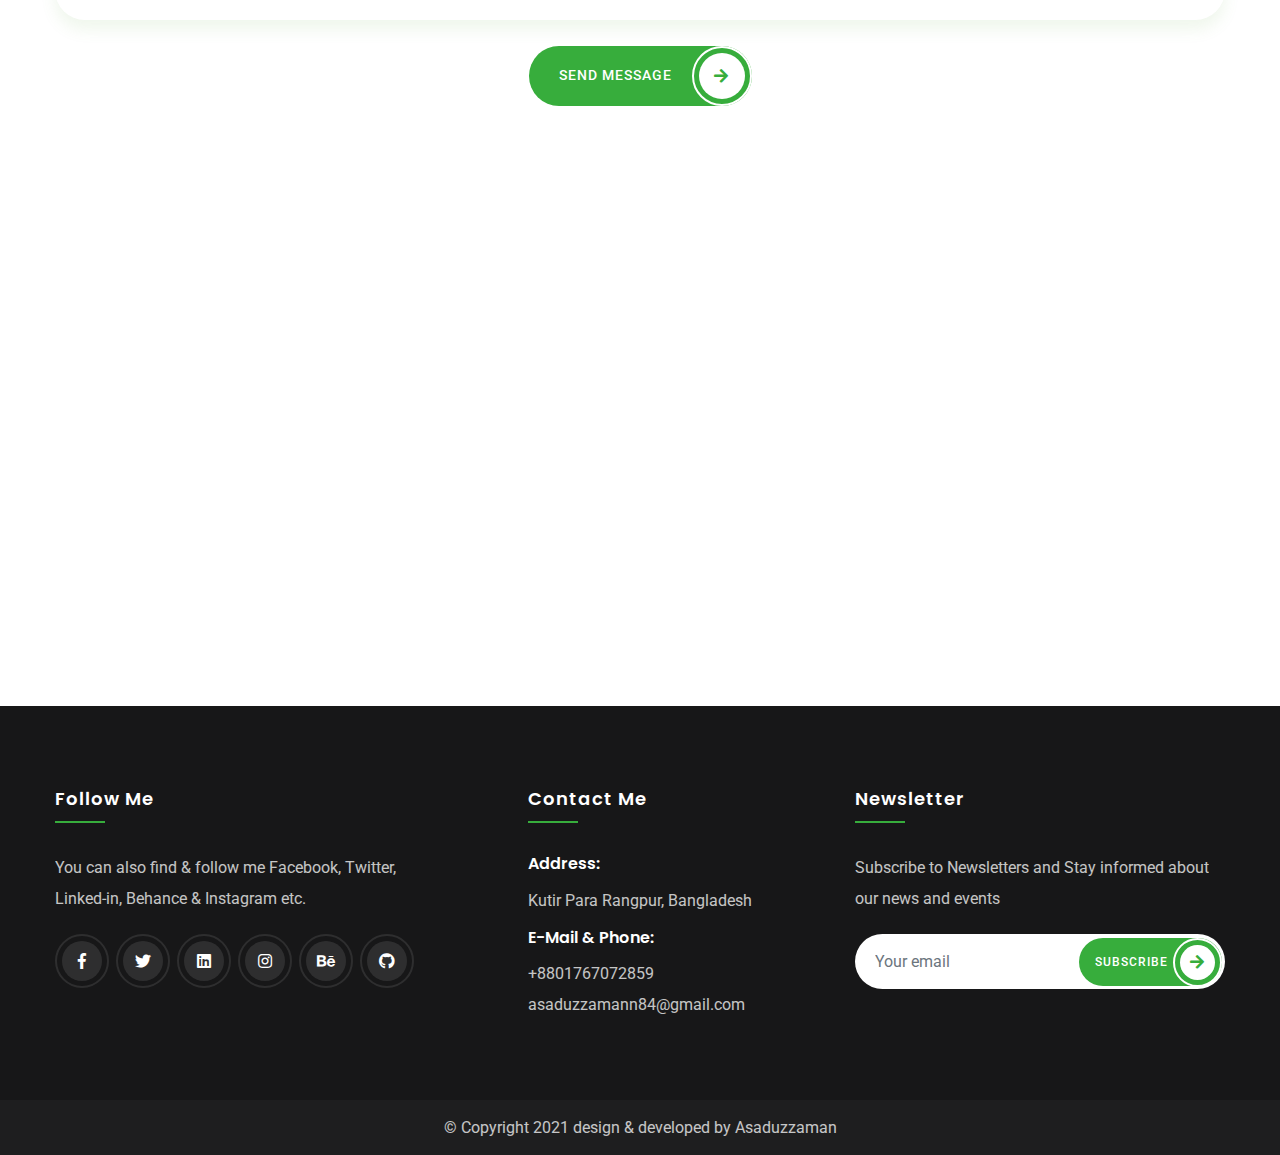
==== commit 615552a1: "Fix portfolio masonary" ====
--- a/index.html
+++ b/index.html
@@ -698,7 +698,7 @@
                                 </div>
                             </div>
                         </div>
-                        <div class="col-md-6 col-lg-4 portfolio-item html">
+                        <div class="col-md-6 col-lg-4 portfolio-item elementor">
                             <div class="portfolio-item-inner">
                                 <div class="portfolio-item-img">
                                     <img src="img/portfolio/axert.jpg" alt="Portfolio image" class="img-fluid">
@@ -734,7 +734,7 @@
                                 </div>
                             </div>
                         </div>
-                        <div class="col-md-6 col-lg-4 portfolio-item html">
+                        <div class="col-md-6 col-lg-4 portfolio-item wordpress">
                             <div class="portfolio-item-inner">
                                 <div class="portfolio-item-img">
                                     <img src="img/portfolio/nandine.jpg" alt="Portfolio image" class="img-fluid">
--- a/css/style.css
+++ b/css/style.css
@@ -1369,13 +1369,13 @@
 .header .navbar-brand img {
   width: 80%;
 }
+.header .navbar-brand img.logo-transparent {
+  display: block;
+  width: 80%;
+}
 .header .navbar-brand .logo-normal {
   width: 75%;
   margin: 10px 0;
-}
-
-.header .navbar-brand img.logo-transparent {
-  display: block;
 }
 
 .header .navbar-btn-resp .primary-btn:hover {
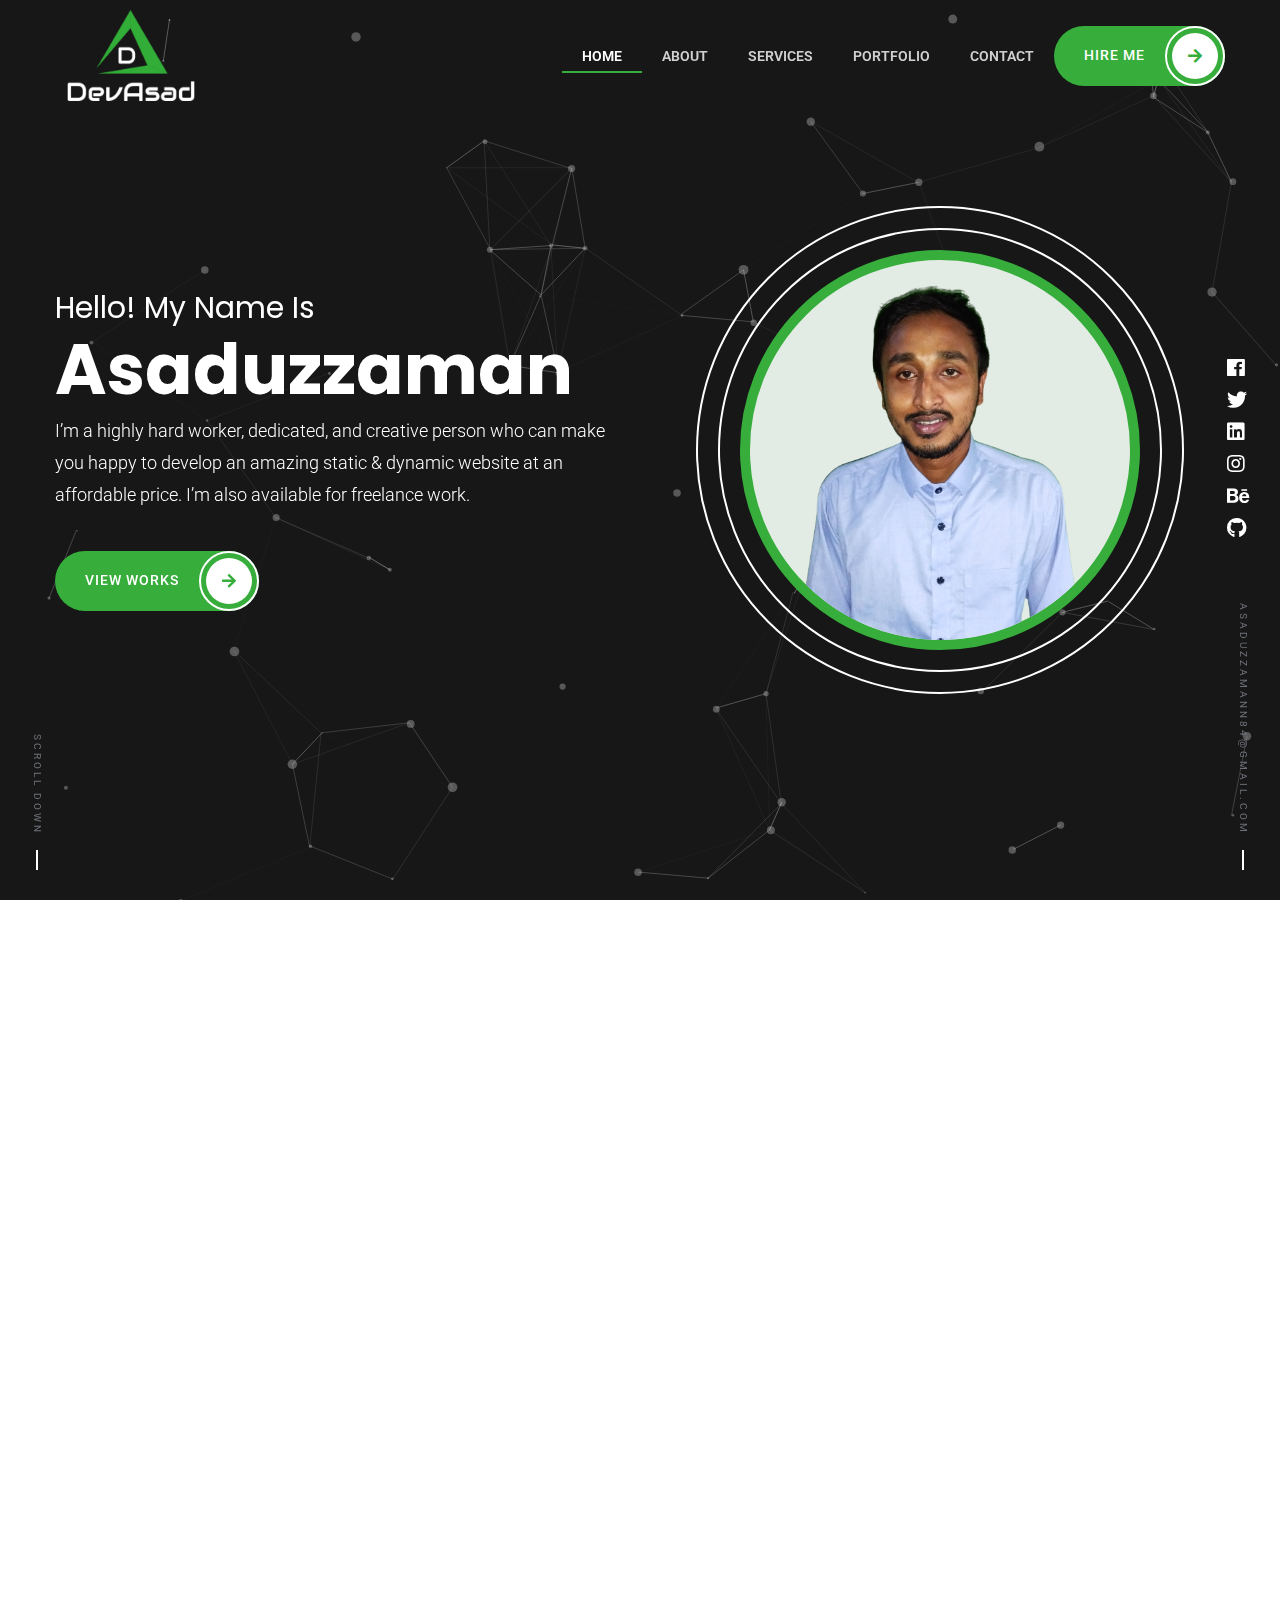
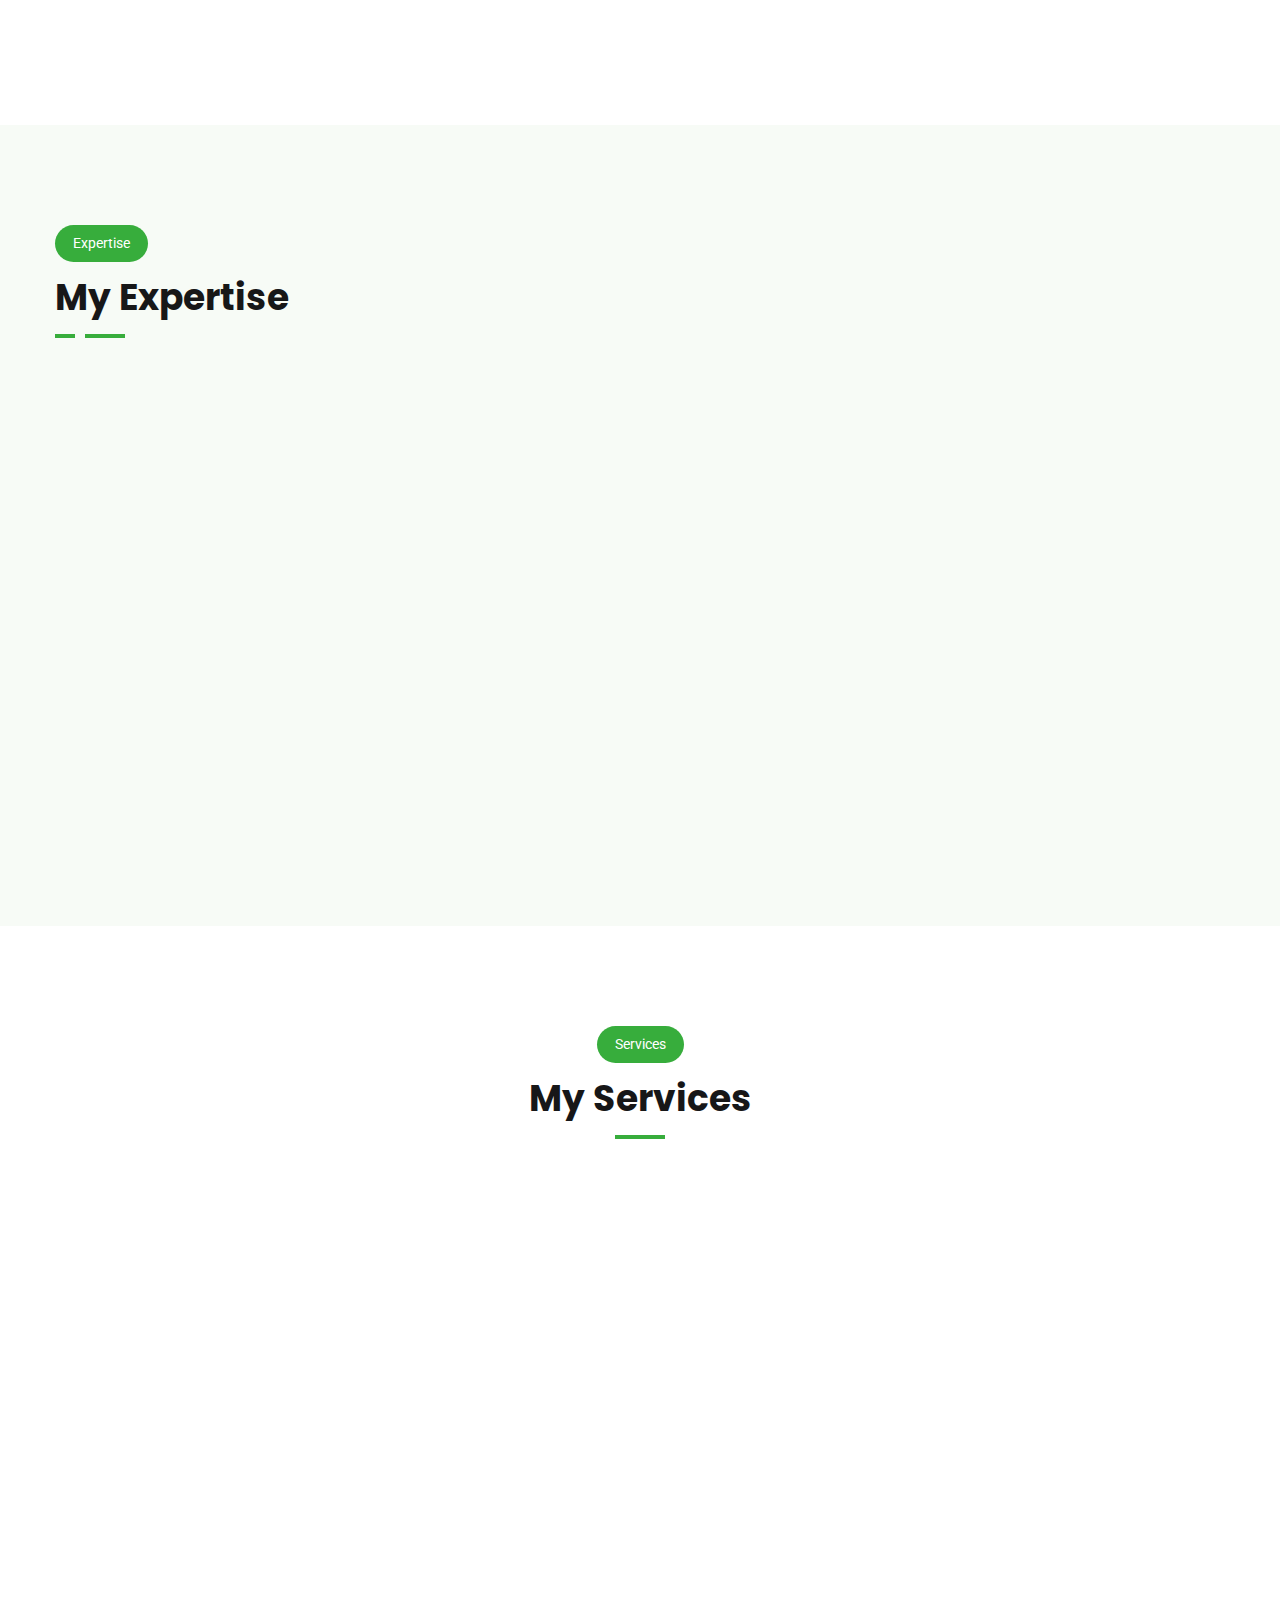
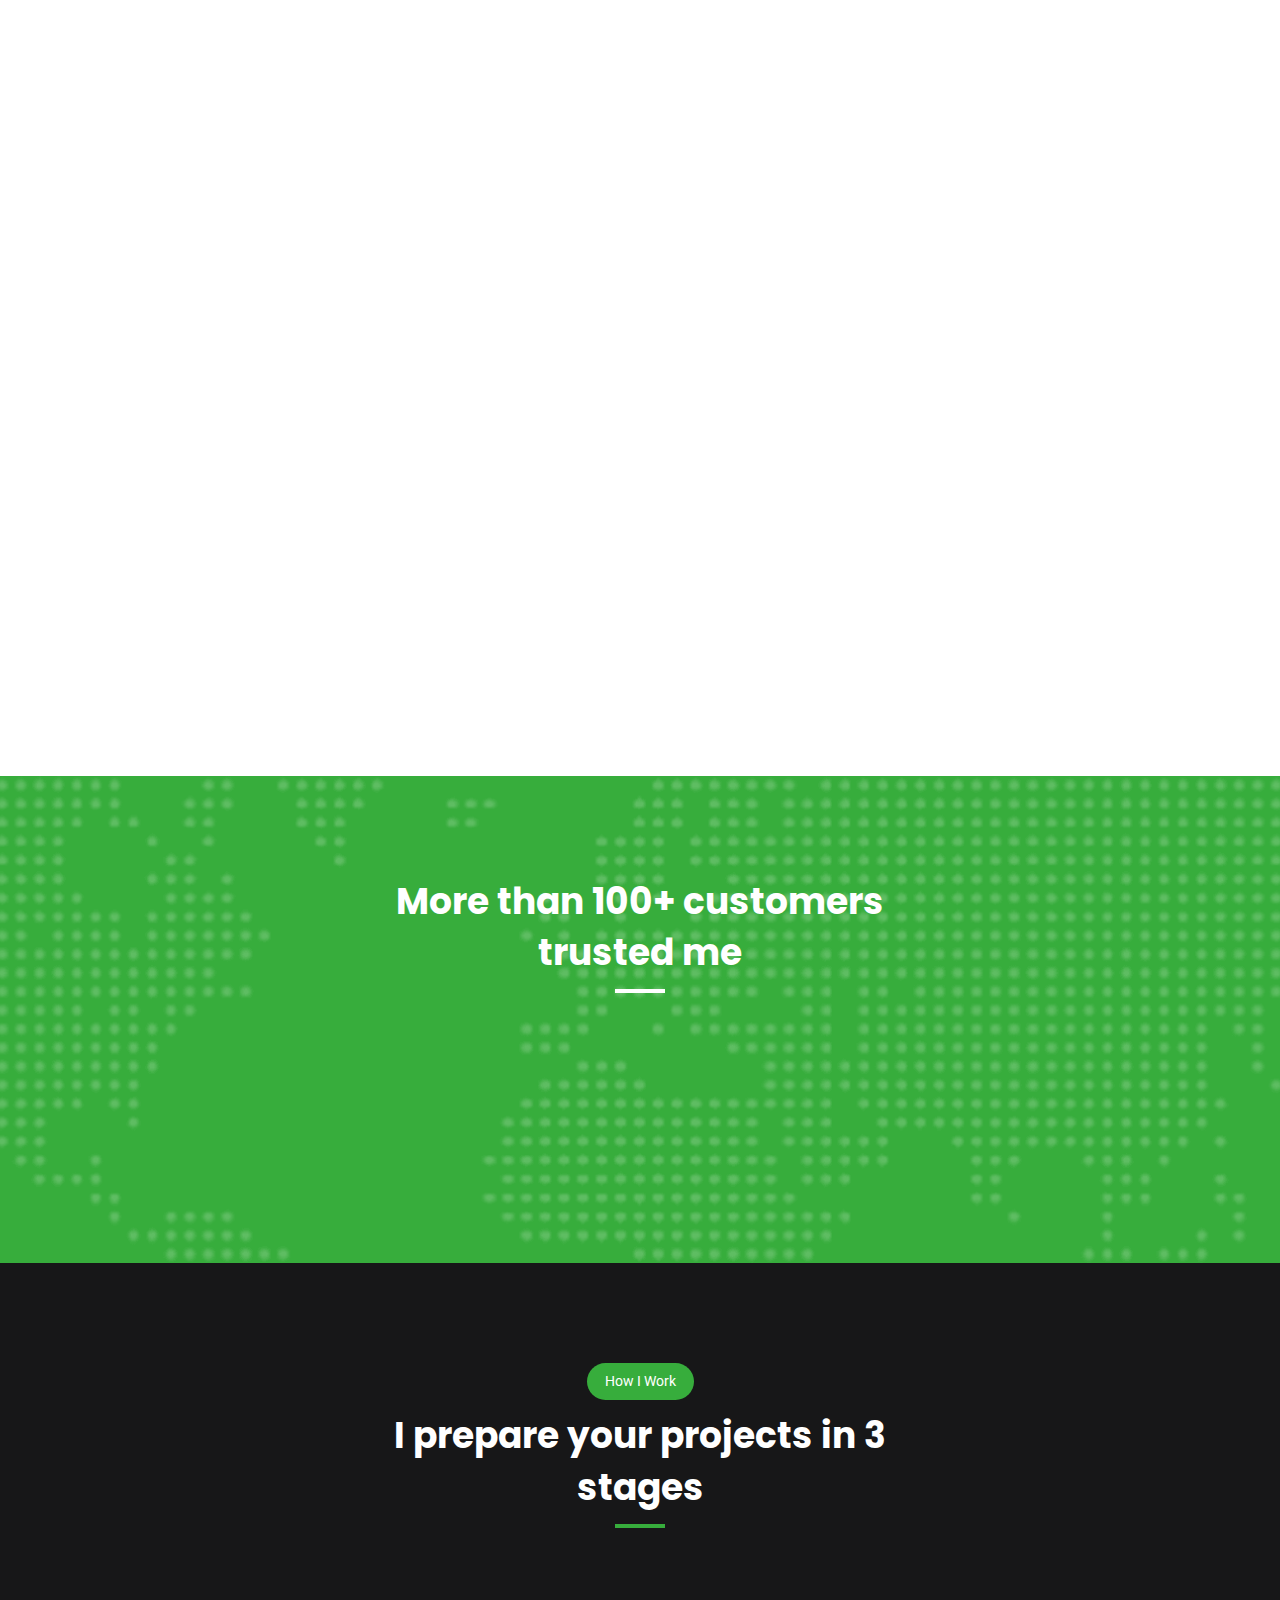
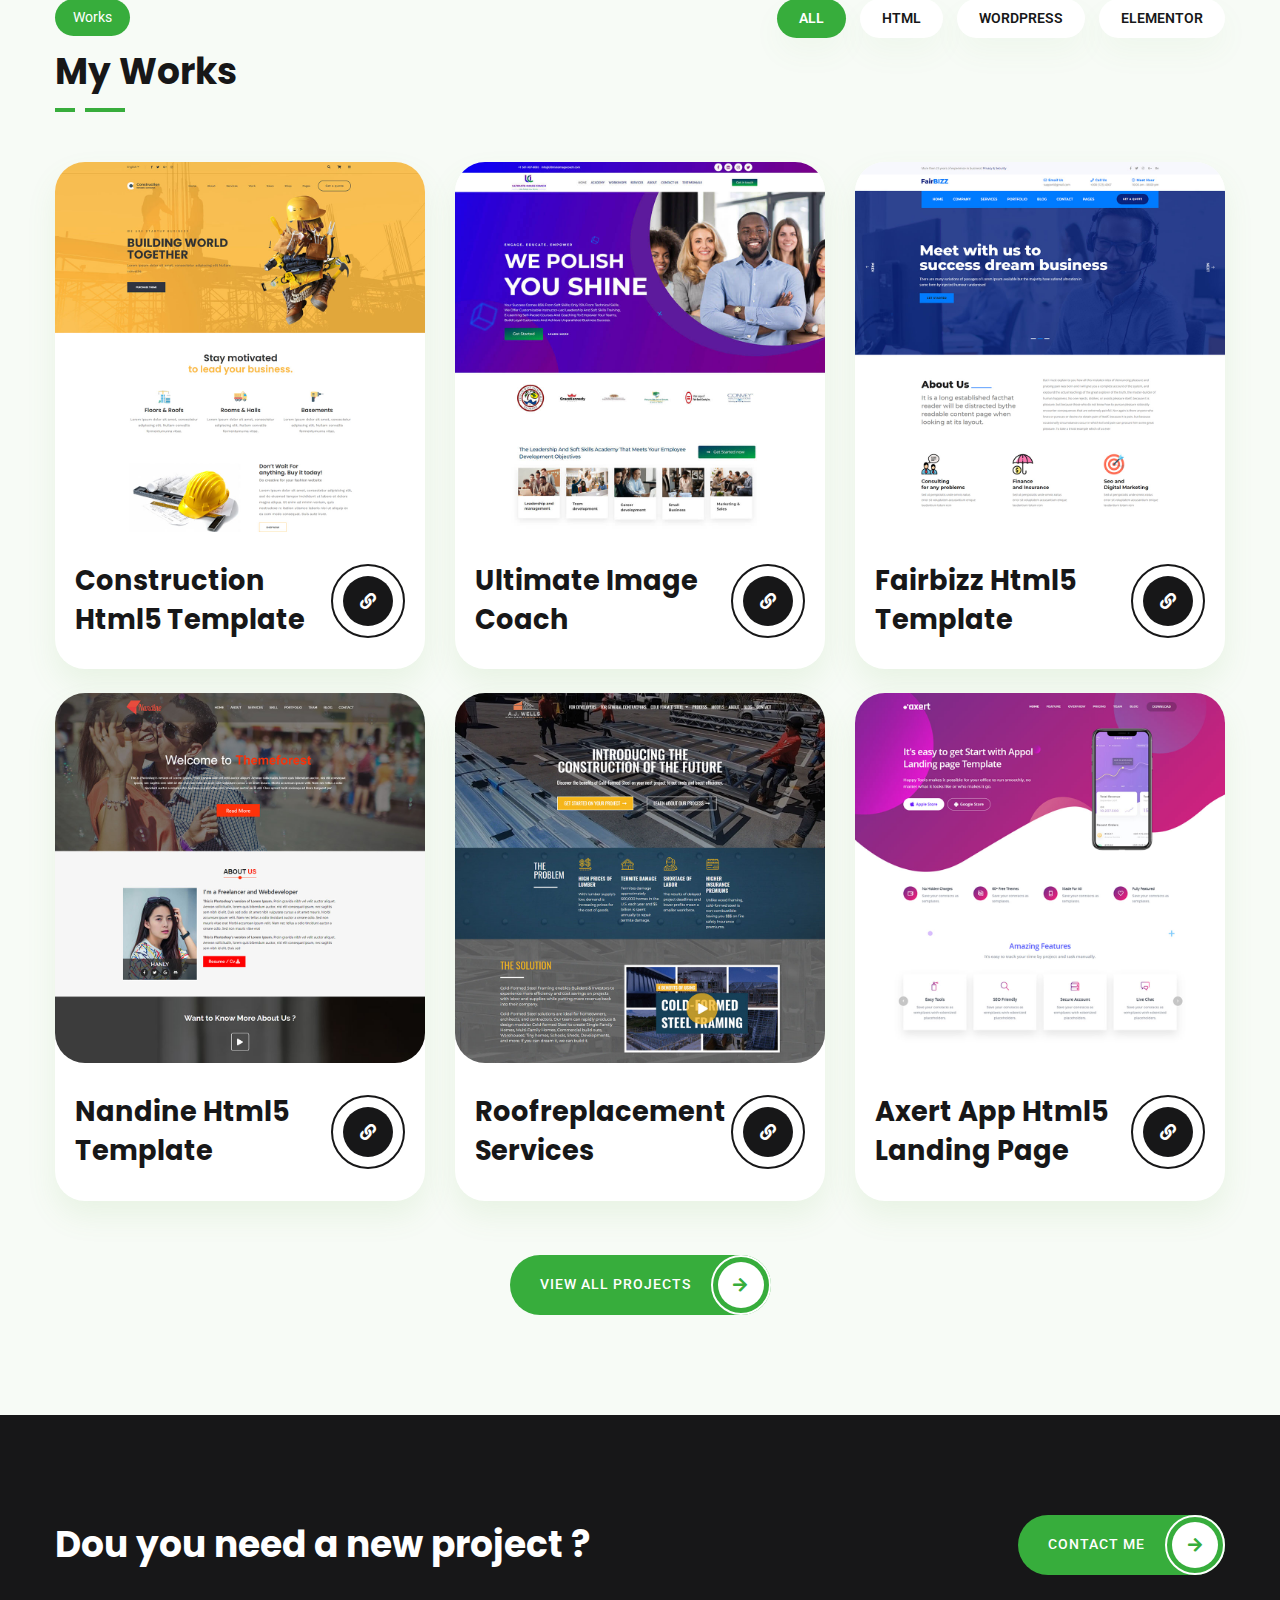
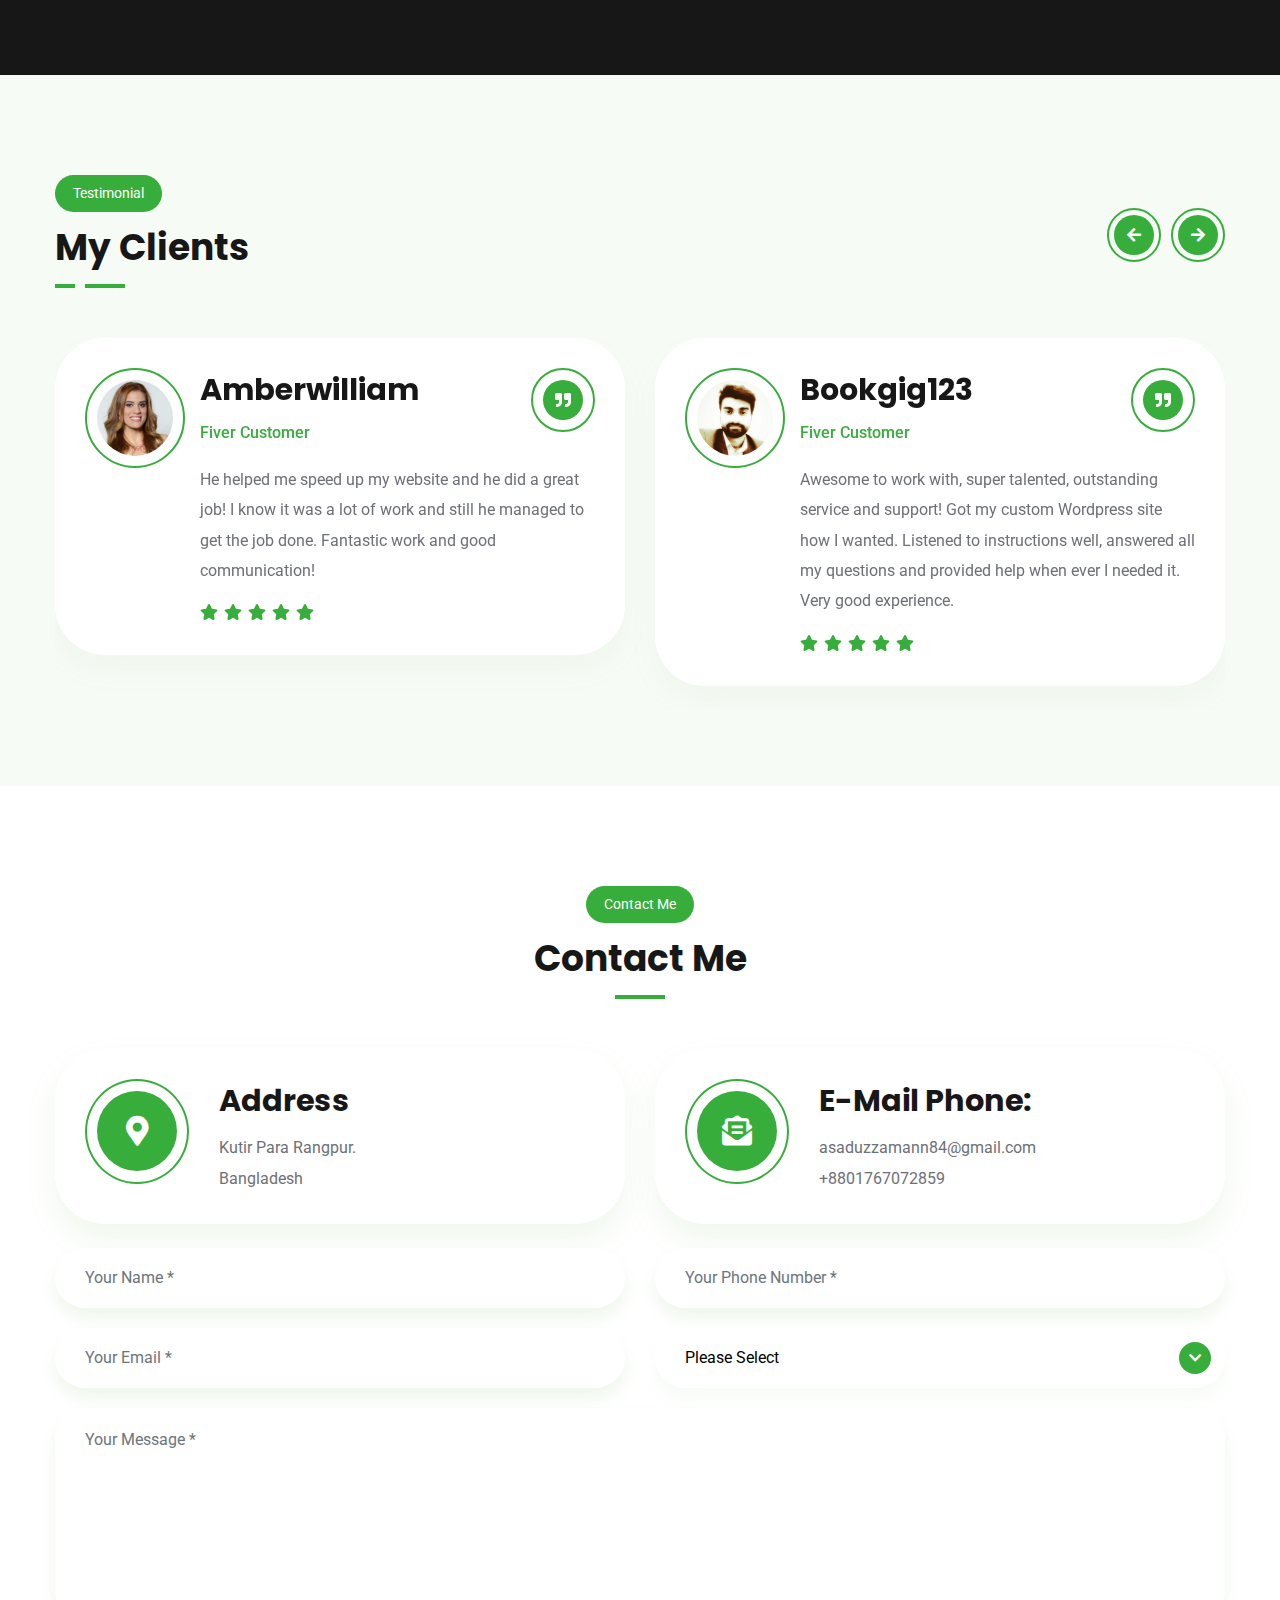
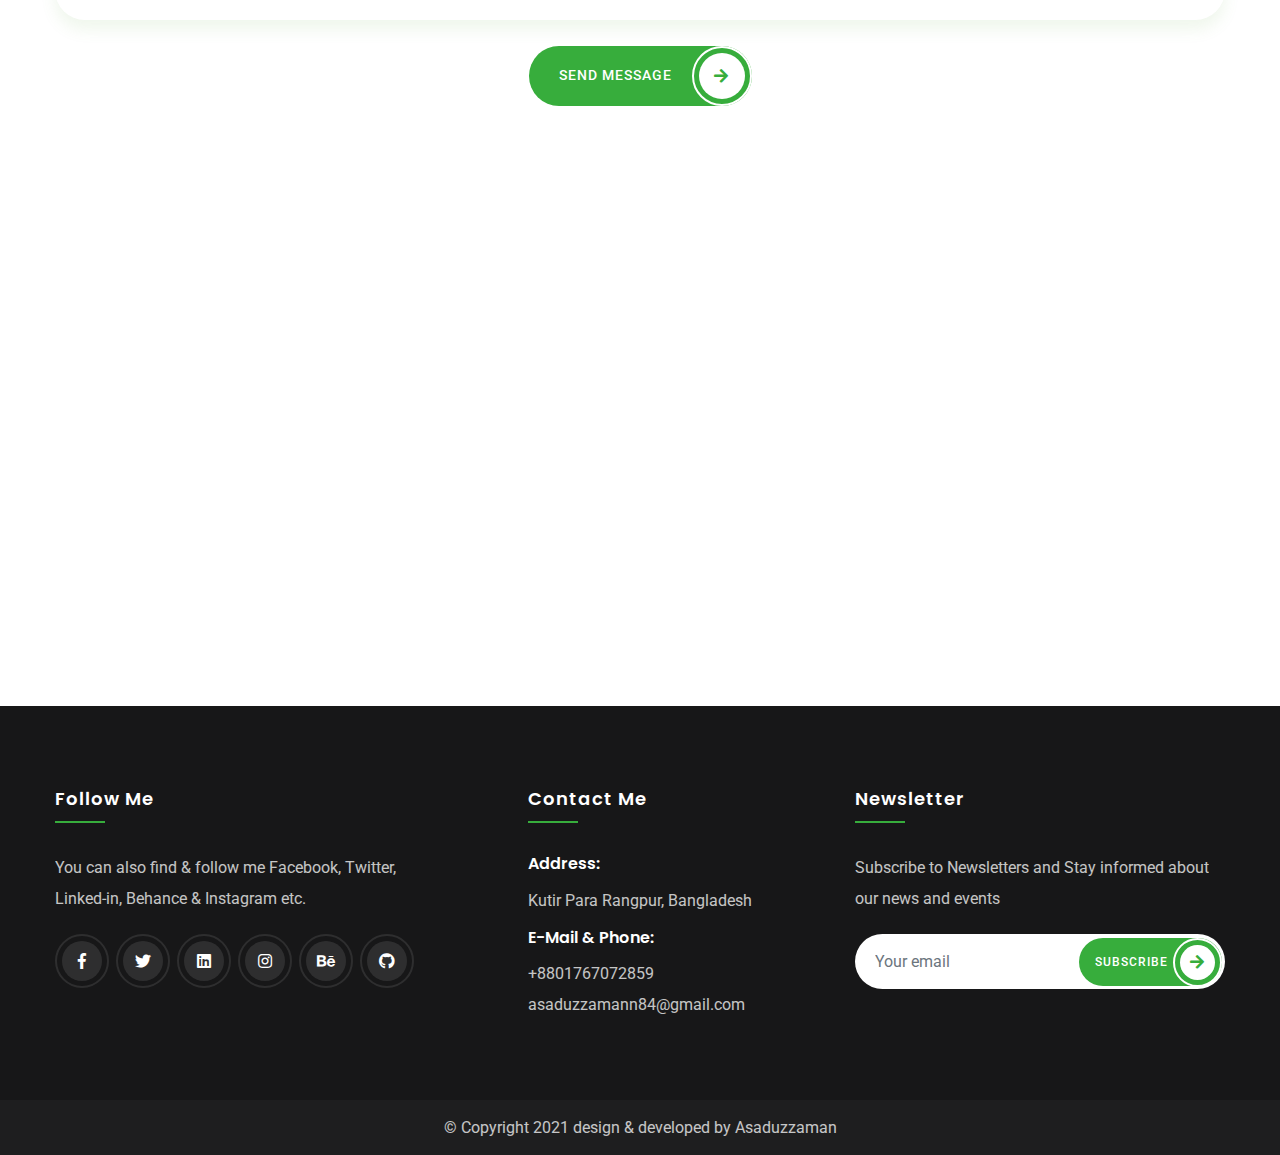
==== commit 369e78fa: "Add some projects to portfolio" ====
--- a/index.html
+++ b/index.html
@@ -17,7 +17,7 @@
     <meta http-equiv="X-UA-Compatible" content="IE=edge">
     <meta name="description" content="Asaduzzaman - Portfolio Template">
     <meta name="viewport" content="width=device-width, initial-scale=1.0">
-    <title>Asaduzzaman</title>
+    <title>DevAsad - Full-stack WordPress Developer</title>
     <!--// Boostrap v5 //-->
     <link rel="stylesheet" href="vendor/css/bootstrap.min.css">
     <!--// Magnific Popup //-->
@@ -692,7 +692,79 @@
                                     <div class="portfolio-details">
                                         <h5>Construction Html5 Template</h5>
                                     </div>
-                                    <a href="https://asaduzzaman-shohel.github.io/construction/index-2.html" target="_blank" class="portfolio-link">
+                                    <a href="https://devasad01.github.io/construction/index-2.html" target="_blank" class="portfolio-link">
+                                        <i class="fas fa-link"></i>
+                                    </a>
+                                </div>
+                            </div>
+                        </div>
+                        <div class="col-md-6 col-lg-4 portfolio-item elementor">
+                            <div class="portfolio-item-inner">
+                                <div class="portfolio-item-img">
+                                    <img src="img/portfolio/ultimate-image-coach.jpg" alt="Portfolio image" class="img-fluid">
+                                    <a target="_blank" href="img/portfolio/ultimate-image-coach.jpg" class="portfolio-zoom-link">
+                                        <i class="fas fa-search"></i>
+                                    </a>
+                                </div>
+                                <div class="body">
+                                    <div class="portfolio-details">
+                                        <h5>Ultimate Image Coach</h5>
+                                    </div> 
+                                    <a target="_blank" href="https://ultimateimagecoach.com/" class="portfolio-link">
+                                        <i class="fas fa-link"></i>
+                                    </a>
+                                </div>
+                            </div>
+                        </div>
+                        <div class="col-md-6 col-lg-4 portfolio-item html">
+                            <div class="portfolio-item-inner">
+                                <div class="portfolio-item-img">
+                                    <img src="img/portfolio/fairbizz.jpg" alt="Portfolio image" class="img-fluid">
+                                    <a href="img/portfolio/fairbizz.jpg" class="portfolio-zoom-link">
+                                        <i class="fas fa-search"></i>
+                                    </a>
+                                </div>
+                                <div class="body">
+                                    <div class="portfolio-details">
+                                        <h5>Fairbizz Html5 Template</h5>
+                                    </div> 
+                                    <a target="_blank" href="https://devasad01.github.io/fairbizz/" class="portfolio-link">
+                                        <i class="fas fa-link"></i>
+                                    </a>
+                                </div>
+                            </div>
+                        </div>
+                        <div class="col-md-6 col-lg-4 portfolio-item wordpress">
+                            <div class="portfolio-item-inner">
+                                <div class="portfolio-item-img">
+                                    <img src="img/portfolio/nandine.jpg" alt="Portfolio image" class="img-fluid">
+                                    <a target="_blank" href="img/portfolio/nandine.jpg" class="portfolio-zoom-link">
+                                        <i class="fas fa-link"></i>
+                                    </a>
+                                </div>
+                                <div class="body">
+                                    <div class="portfolio-details">
+                                        <h5>Nandine Html5 Template</h5>
+                                    </div> 
+                                    <a target="_blank" href="https://devasad01.github.io/nandine/" class="portfolio-link">
+                                        <i class="fas fa-link"></i>
+                                    </a>
+                                </div>
+                            </div>
+                        </div>
+                        <div class="col-md-6 col-lg-4 portfolio-item wordpress elementor">
+                            <div class="portfolio-item-inner">
+                                <div class="portfolio-item-img">
+                                    <img src="img/portfolio/roofreplacement-services.jpg" alt="Portfolio image" class="img-fluid">
+                                    <a target="_blank" href="img/portfolio/roofreplacement-services.jpg" class="portfolio-zoom-link">
+                                        <i class="fas fa-link"></i>
+                                    </a>
+                                </div>
+                                <div class="body">
+                                    <div class="portfolio-details">
+                                        <h5>Roofreplacement Services</h5>
+                                    </div>
+                                    <a target="_blank" href="https://steelframe.roofreplacementservices.com/" class="portfolio-link">
                                         <i class="fas fa-link"></i>
                                     </a>
                                 </div>
@@ -710,79 +782,7 @@
                                     <div class="portfolio-details">
                                         <h5>Axert App Html5 Landing Page</h5>
                                     </div>
-                                    <a target="_blank" href="https://asaduzzaman-shohel.github.io/Axert-App-Landing-Page/" class="portfolio-link">
-                                        <i class="fas fa-link"></i>
-                                    </a>
-                                </div>
-                            </div>
-                        </div>
-                        <div class="col-md-6 col-lg-4 portfolio-item html">
-                            <div class="portfolio-item-inner">
-                                <div class="portfolio-item-img">
-                                    <img src="img/portfolio/fairbizz.jpg" alt="Portfolio image" class="img-fluid">
-                                    <a href="img/portfolio/fairbizz.jpg" class="portfolio-zoom-link">
-                                        <i class="fas fa-search"></i>
-                                    </a>
-                                </div>
-                                <div class="body">
-                                    <div class="portfolio-details">
-                                        <h5>Fairbizz Html5 Template</h5>
-                                    </div> 
-                                    <a target="_blank" href="https://asaduzzaman-shohel.github.io/fairbizz/" class="portfolio-link">
-                                        <i class="fas fa-link"></i>
-                                    </a>
-                                </div>
-                            </div>
-                        </div>
-                        <div class="col-md-6 col-lg-4 portfolio-item wordpress">
-                            <div class="portfolio-item-inner">
-                                <div class="portfolio-item-img">
-                                    <img src="img/portfolio/nandine.jpg" alt="Portfolio image" class="img-fluid">
-                                    <a target="_blank" href="img/portfolio/nandine.jpg" class="portfolio-zoom-link">
-                                        <i class="fas fa-link"></i>
-                                    </a>
-                                </div>
-                                <div class="body">
-                                    <div class="portfolio-details">
-                                        <h5>Nandine Html5 Template</h5>
-                                    </div> 
-                                    <a target="_blank" href="https://asaduzzaman-shohel.github.io/nandine/" class="portfolio-link">
-                                        <i class="fas fa-link"></i>
-                                    </a>
-                                </div>
-                            </div>
-                        </div>
-                        <div class="col-md-6 col-lg-4 portfolio-item wordpress elementor">
-                            <div class="portfolio-item-inner">
-                                <div class="portfolio-item-img">
-                                    <img src="img/portfolio/roofreplacement-services.jpg" alt="Portfolio image" class="img-fluid">
-                                    <a target="_blank" href="img/portfolio/roofreplacement-services.jpg" class="portfolio-zoom-link">
-                                        <i class="fas fa-link"></i>
-                                    </a>
-                                </div>
-                                <div class="body">
-                                    <div class="portfolio-details">
-                                        <h5>Roofreplacement Services</h5>
-                                    </div>
-                                    <a target="_blank" href="https://steelframe.roofreplacementservices.com/" class="portfolio-link">
-                                        <i class="fas fa-link"></i>
-                                    </a>
-                                </div>
-                            </div>
-                        </div>
-                        <div class="col-md-6 col-lg-4 portfolio-item elementor">
-                            <div class="portfolio-item-inner">
-                                <div class="portfolio-item-img">
-                                    <img src="img/portfolio/examtutoring.jpg" alt="Portfolio image" class="img-fluid">
-                                    <a target="_blank" href="img/portfolio/examtutoring.jpg" class="portfolio-zoom-link">
-                                        <i class="fas fa-search"></i>
-                                    </a>
-                                </div>
-                                <div class="body">
-                                    <div class="portfolio-details">
-                                        <h5>Drdu Education</h5>
-                                    </div> 
-                                    <a target="_blank" href="https://www.drdueducation.com.au/" class="portfolio-link">
+                                    <a target="_blank" href="https://devasad01.github.io/Axert-App-Landing-Page/" class="portfolio-link">
                                         <i class="fas fa-link"></i>
                                     </a>
                                 </div>
--- a/css/style.css
+++ b/css/style.css
@@ -5246,7 +5246,7 @@
   width: 100%;
   height: 100%;
   content: "";
-  opacity: 0.75;
+  opacity: 1;
   z-index: -42;
   position: absolute;
   background: #171718;
@@ -6095,5 +6095,12 @@
   .intro-hero-section .intro-hero-title span {
     font-size: 2.2rem;
   }
+  .header, .header-shrink {
+    padding: 10px 10px; 
+  }
+  .header .navbar-brand img.logo-transparent, .header .navbar-brand .logo-normal {
+    width: 60%;
+    margin: 0;
+  }
 }
 /*# sourceMappingURL=style.css.map */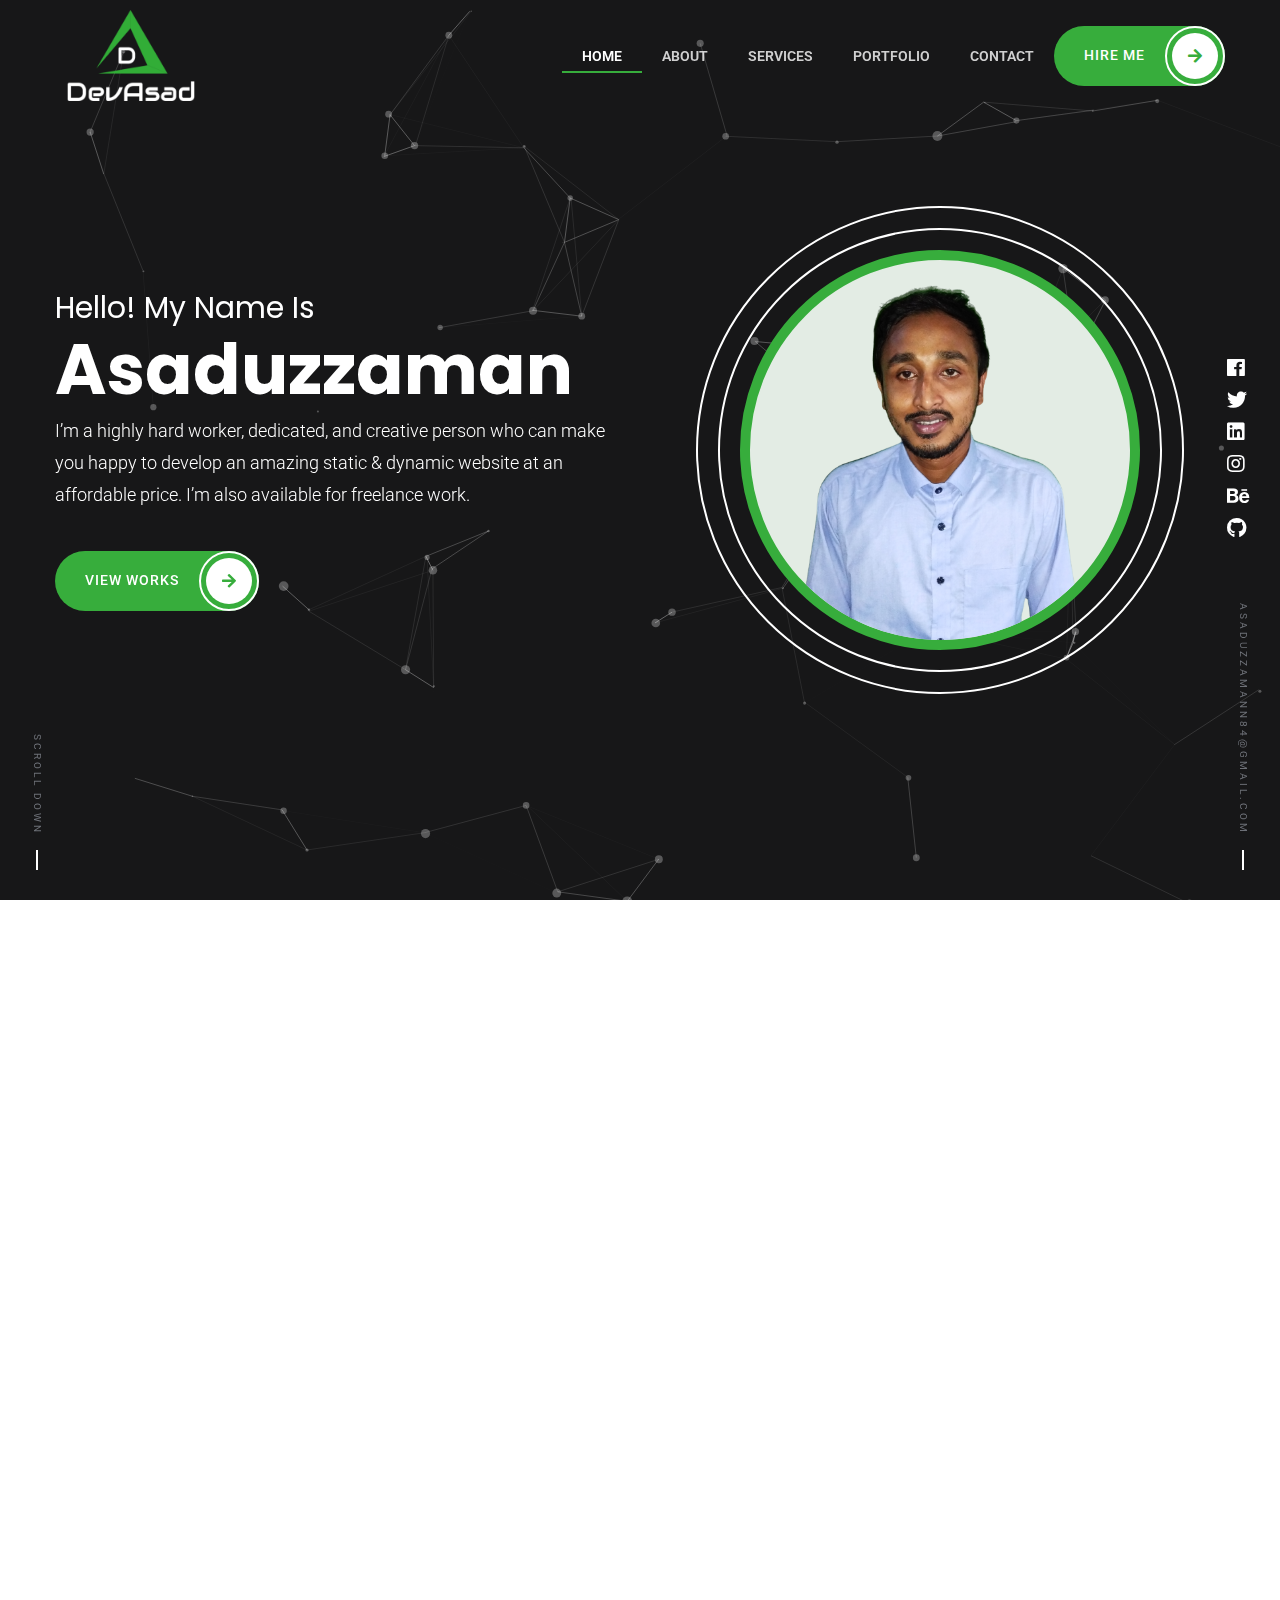
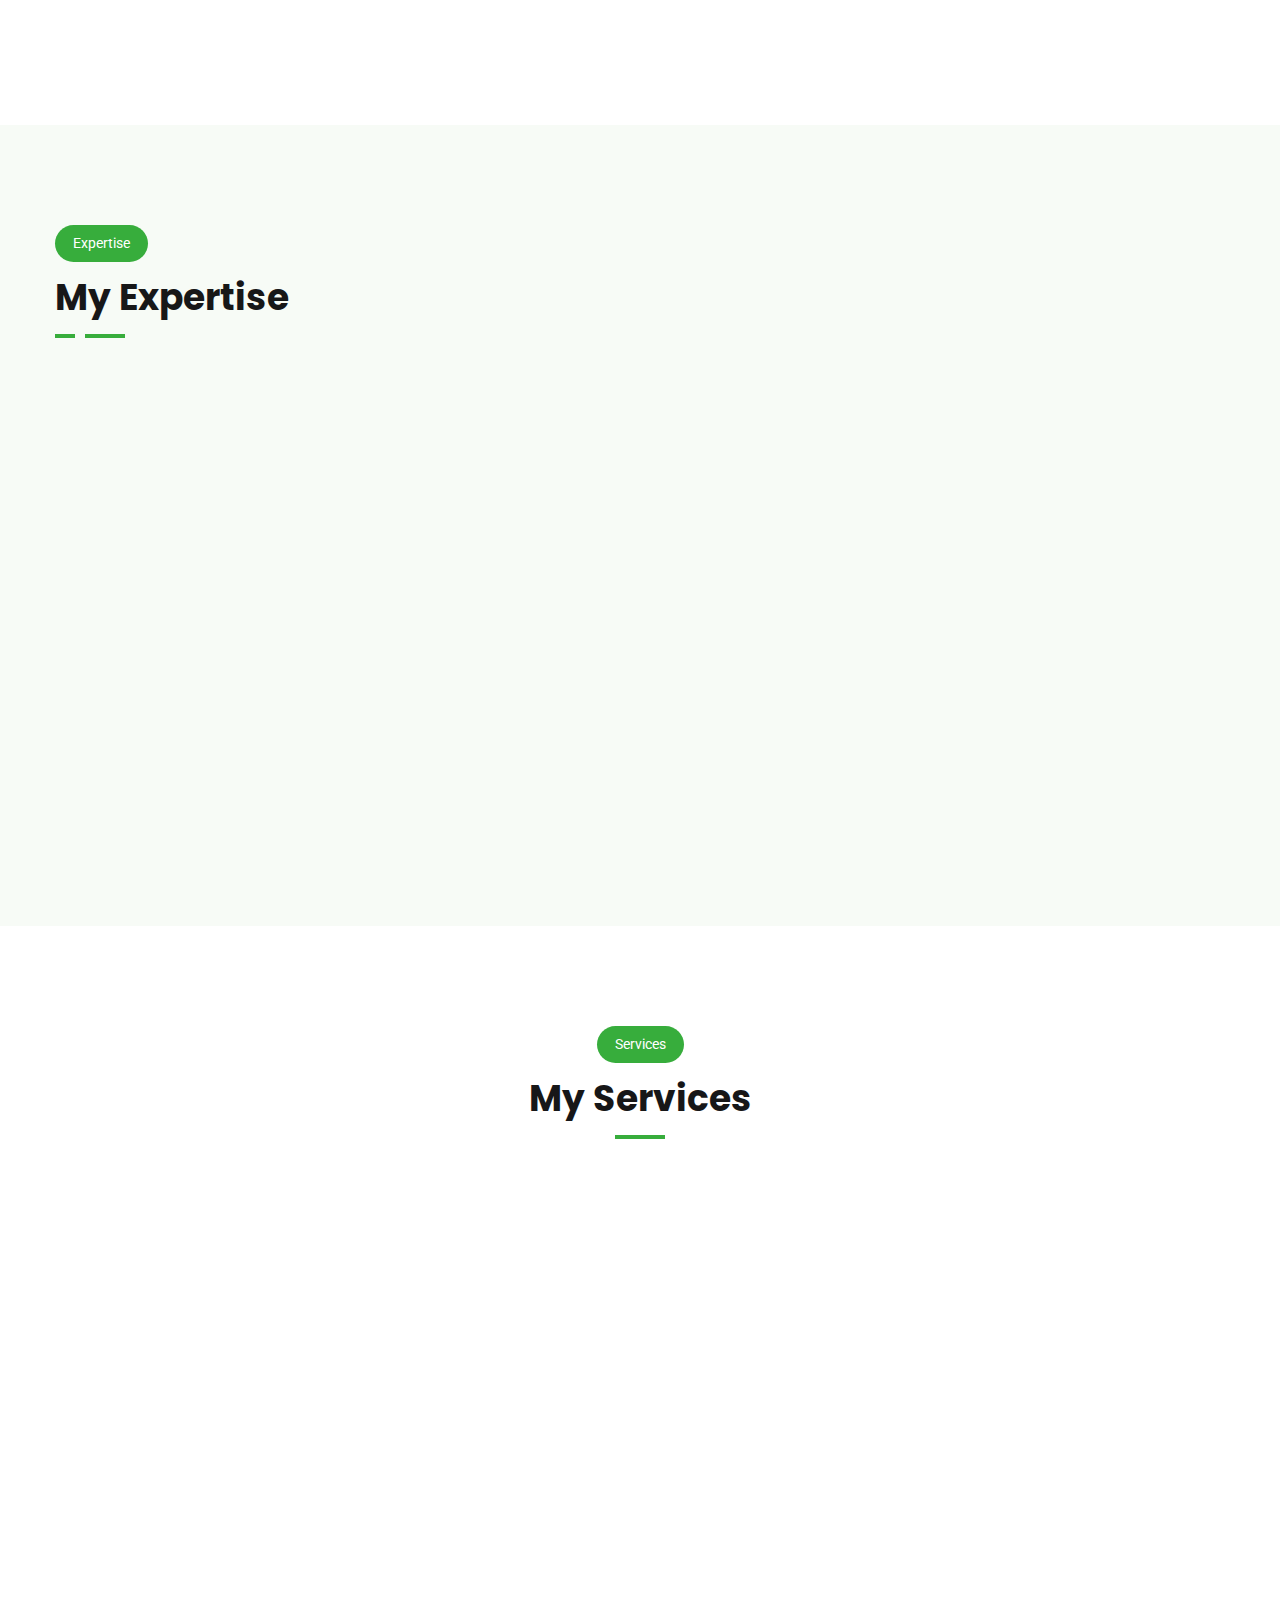
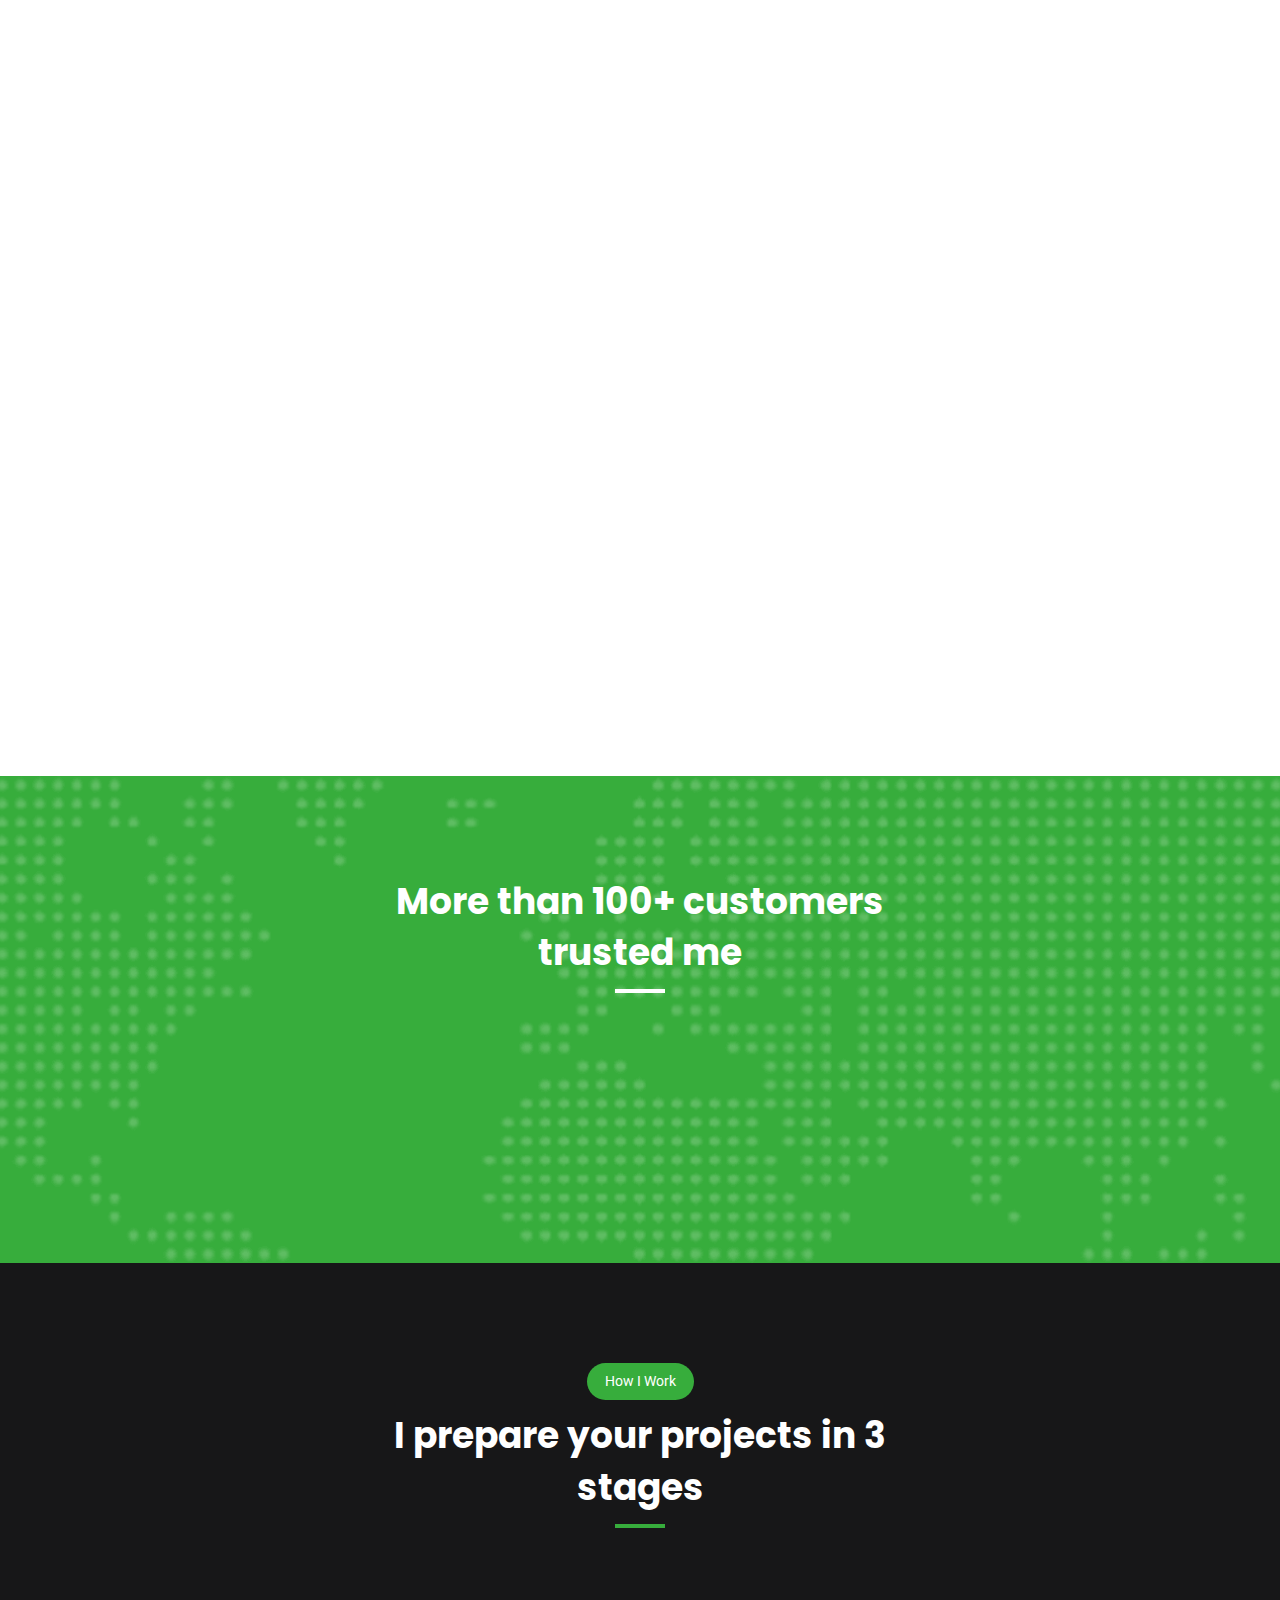
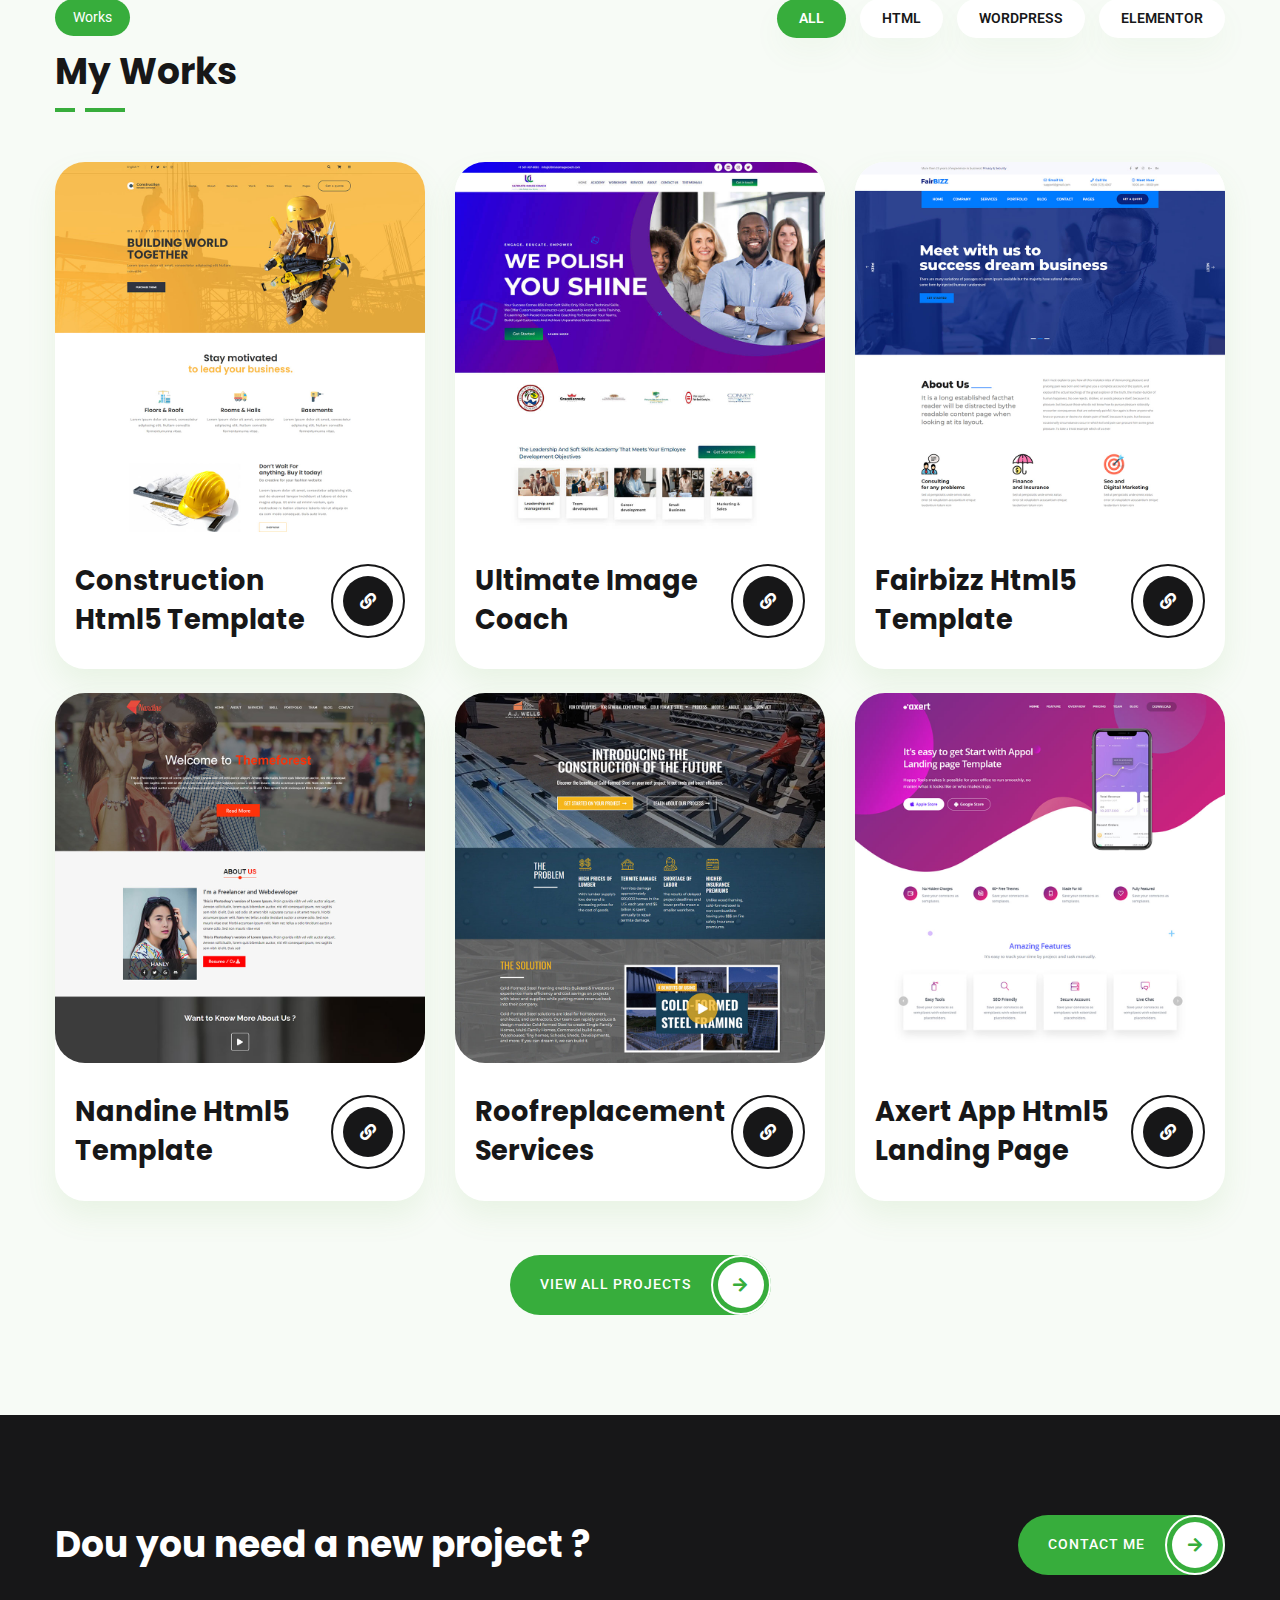
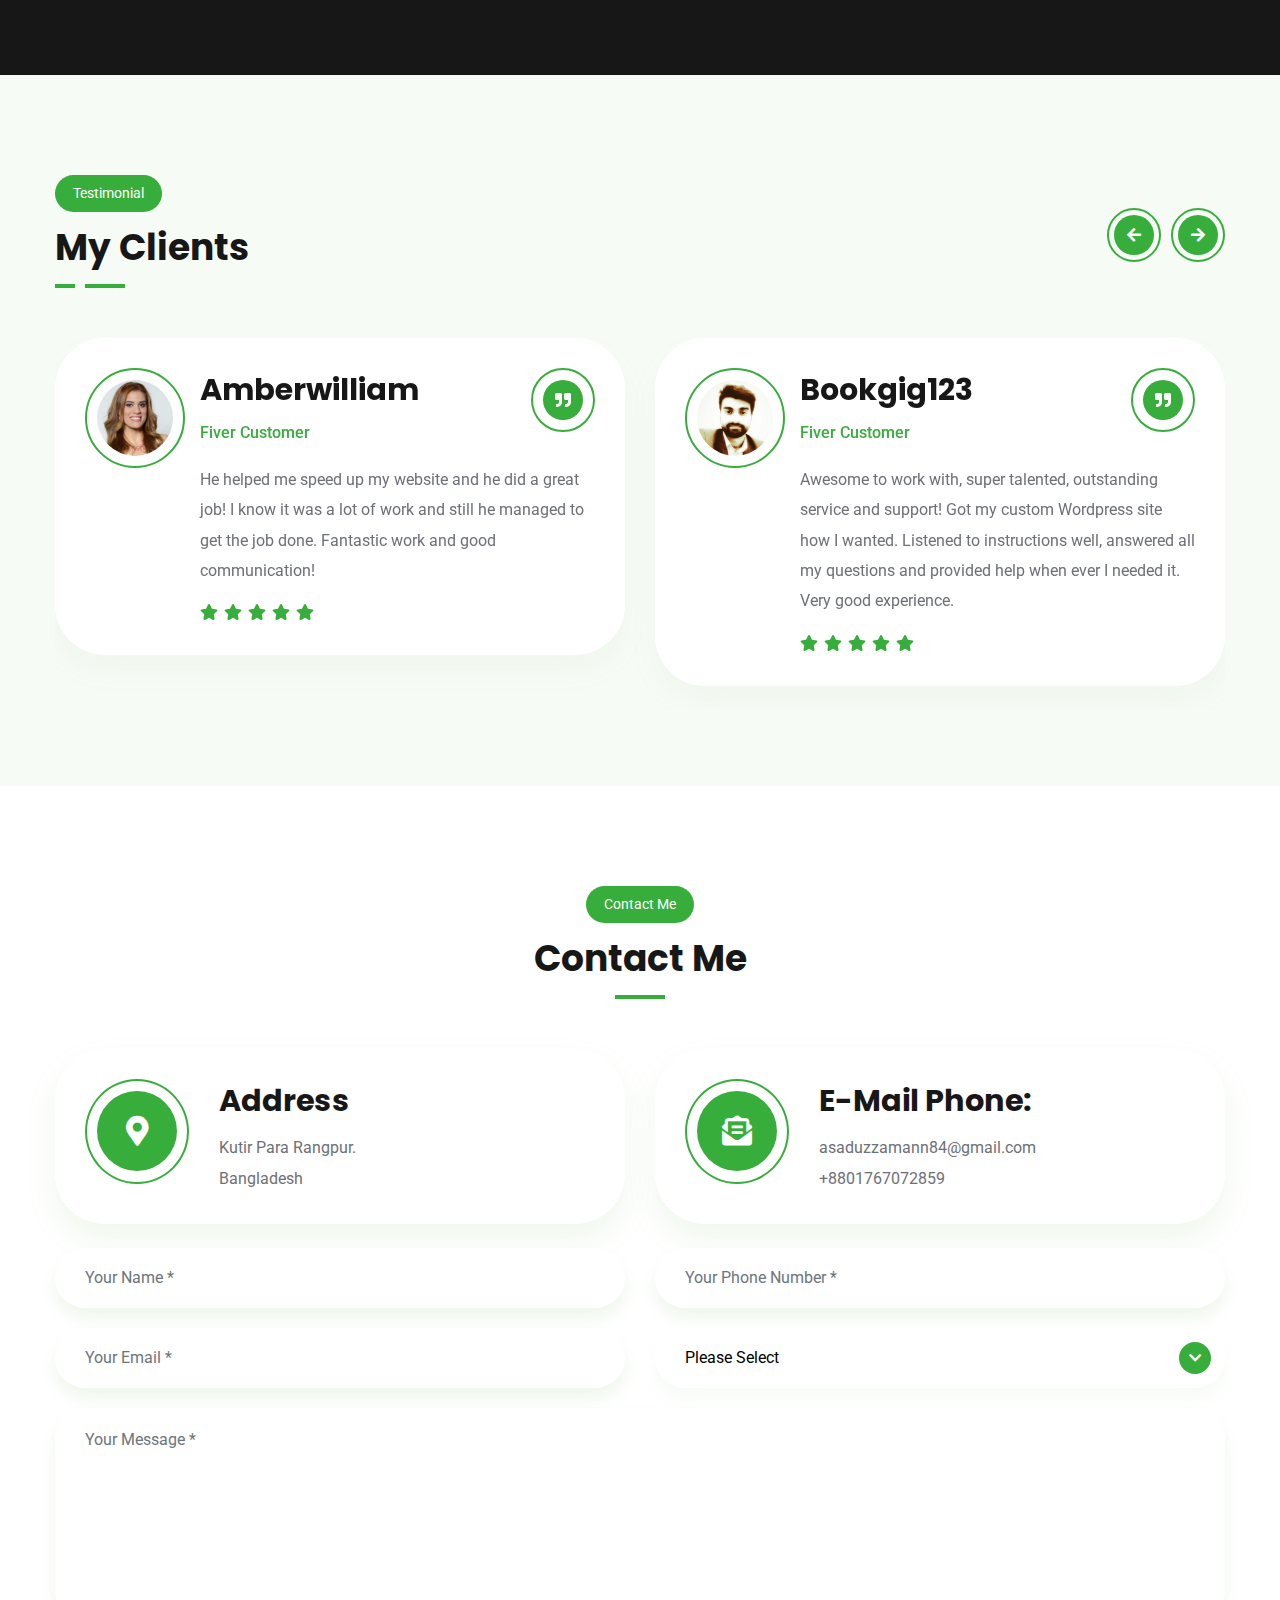
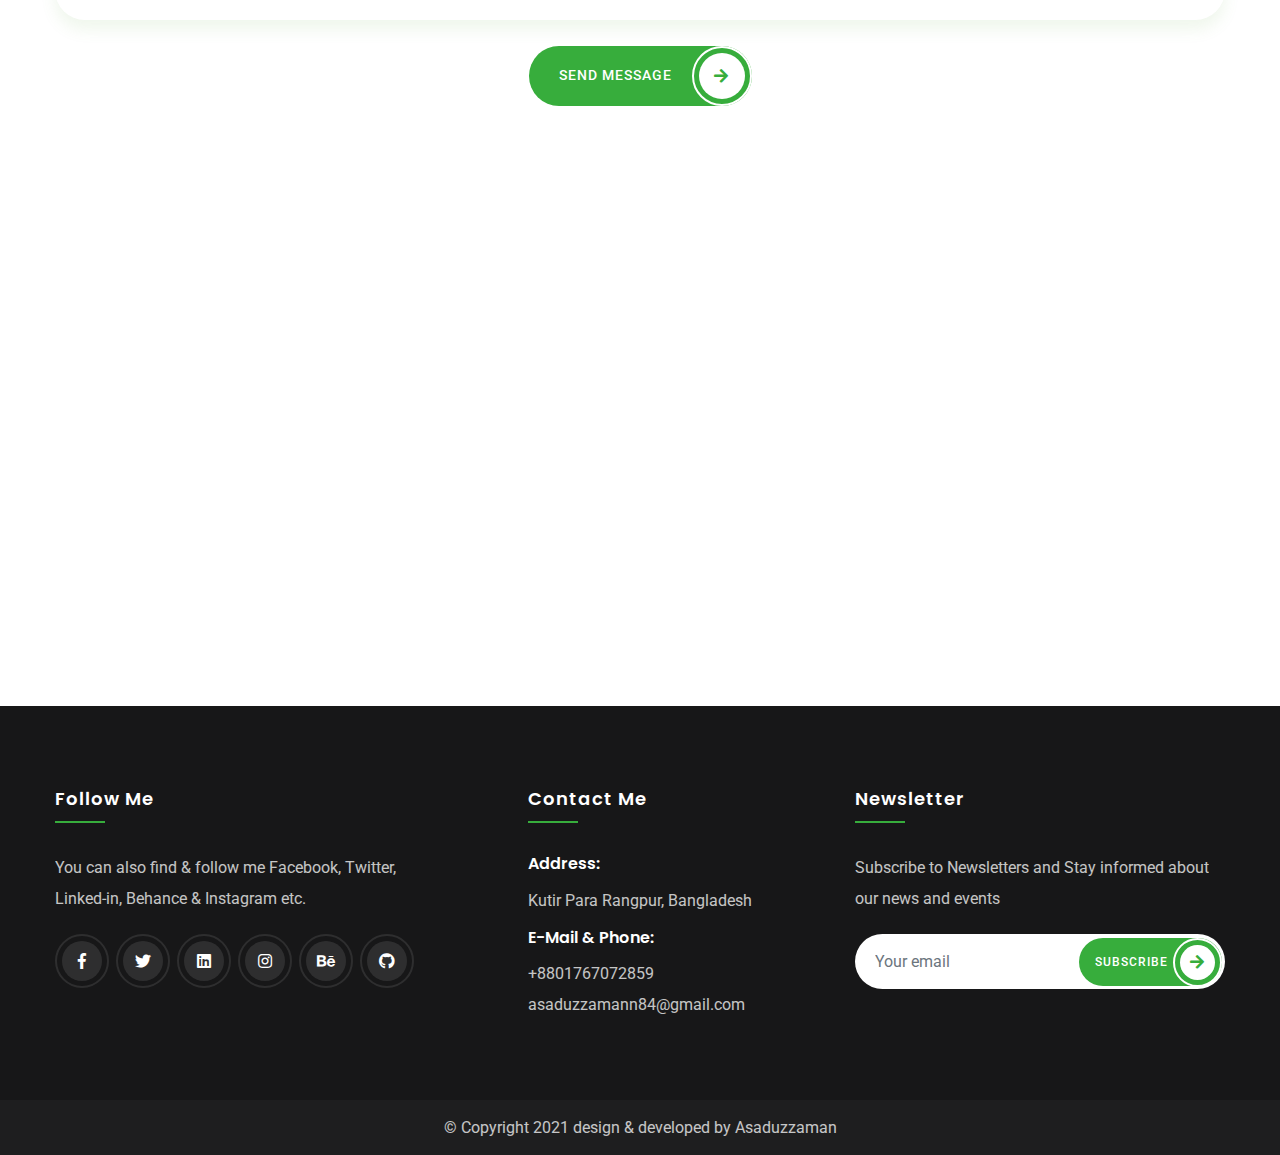
==== commit b917fb0e: "social link update" ====
--- a/index.html
+++ b/index.html
@@ -1275,22 +1275,22 @@
                                         You can also find & follow me Facebook, Twitter, Linked-in, Behance & Instagram etc.
                                     </p>
                                     <div class="footer-social-links">
-                                        <a target="_blank" href="https://www.facebook.com/AsaduzzamanShohel.1">
+                                        <a target="_blank" href="https://www.facebook.com/devasad10">
                                             <i class="fab fa-facebook-f"></i>
                                         </a>
-                                        <a target="_blank" href="https://twitter.com/asaduzzamansho">
+                                        <a target="_blank" href="https://twitter.com/devasad01">
                                             <i class="fab fa-twitter"></i>
                                         </a>
-                                        <a target="_blank" href="https://www.linkedin.com/in/asaduzzamanshohel/">
+                                        <a target="_blank" href="https://www.linkedin.com/in/devasad">
                                             <i class="fab fa-linkedin"></i>
                                         </a>
-                                        <a target="_blank" href="https://www.instagram.com/asaduzzaman_shohel/">
+                                        <a target="_blank" href="https://www.instagram.com/devasad01">
                                             <i class="fab fa-instagram"></i>
                                         </a>
-                                        <a target="_blank" href="https://www.behance.net/asaduzzamanshohel">
+                                        <a target="_blank" href="https://www.behance.net/devasad">
                                             <i class="fab fa-behance"></i>
                                         </a>
-                                        <a target="_blank" href="https://github.com/Asaduzzaman-shohel">
+                                        <a target="_blank" href="https://github.com/devasad01">
                                             <i class="fab fa-github"></i>
                                         </a>
                                     </div>
